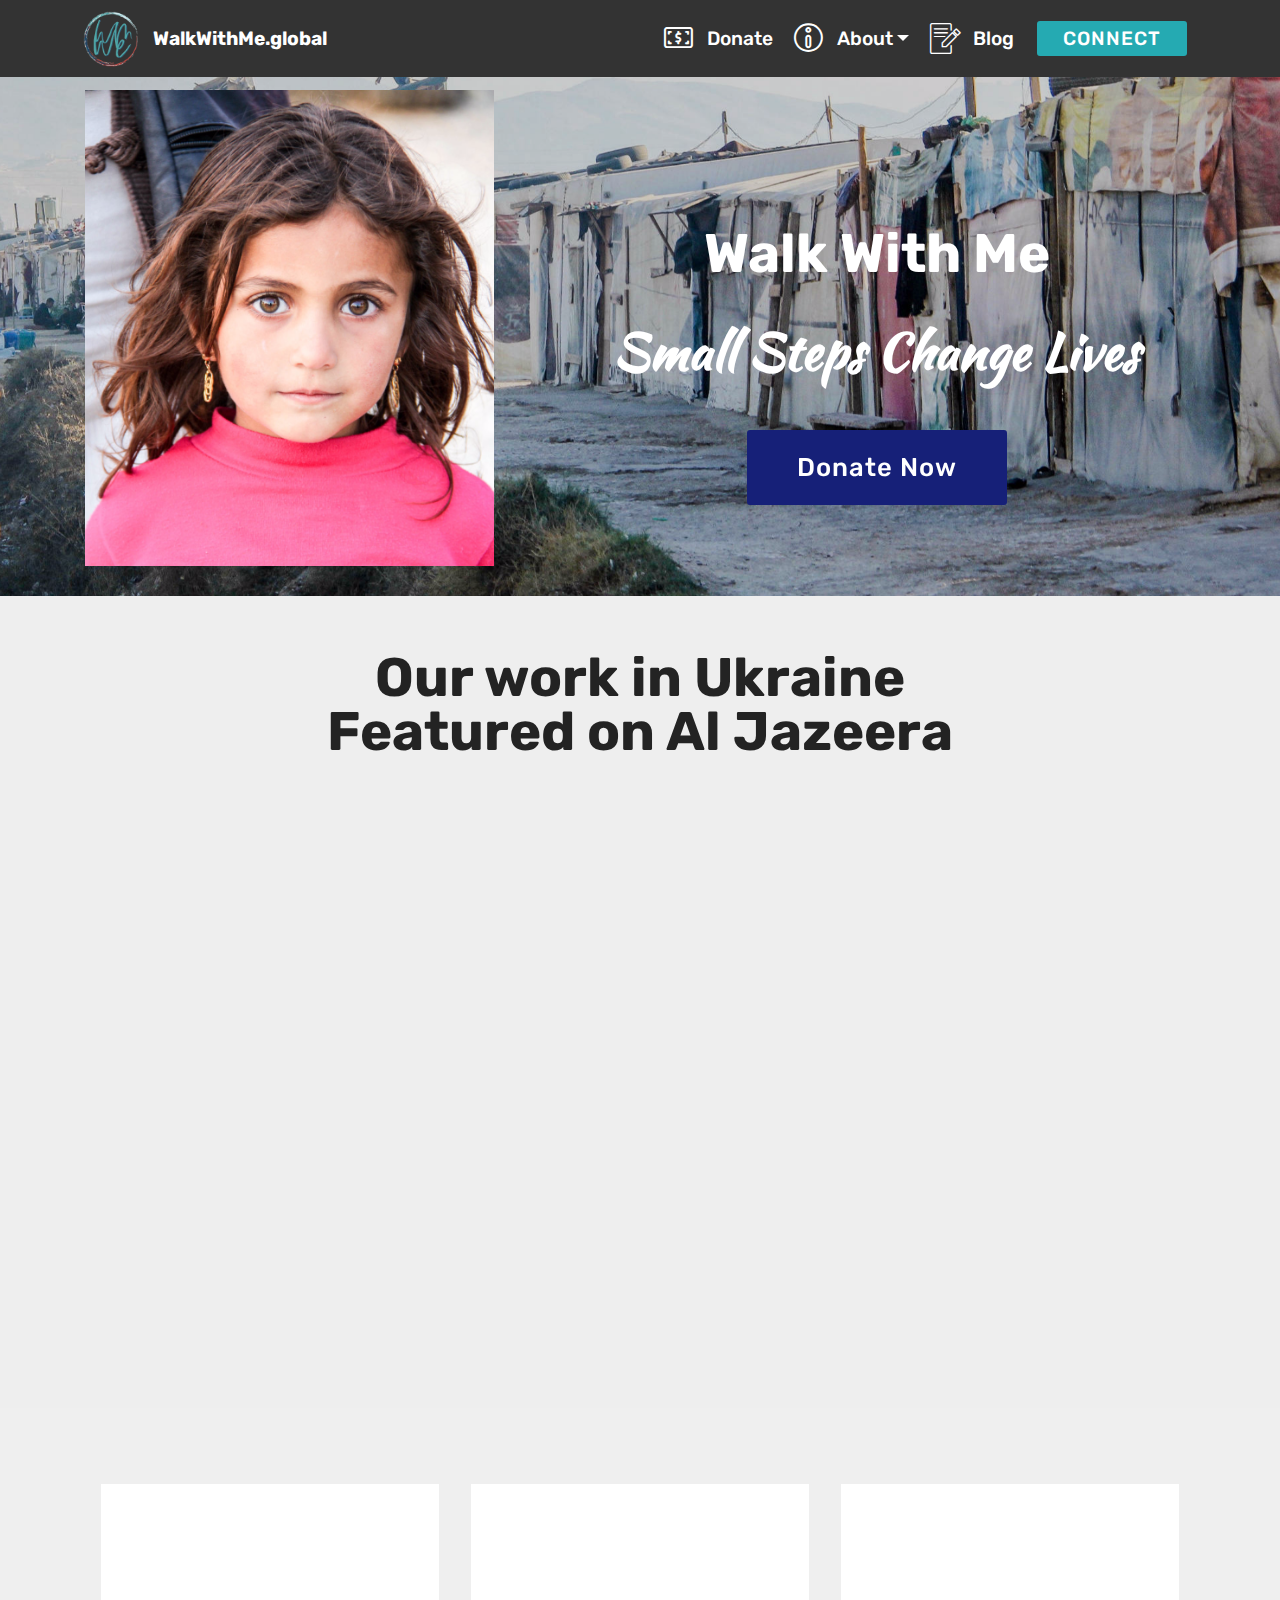
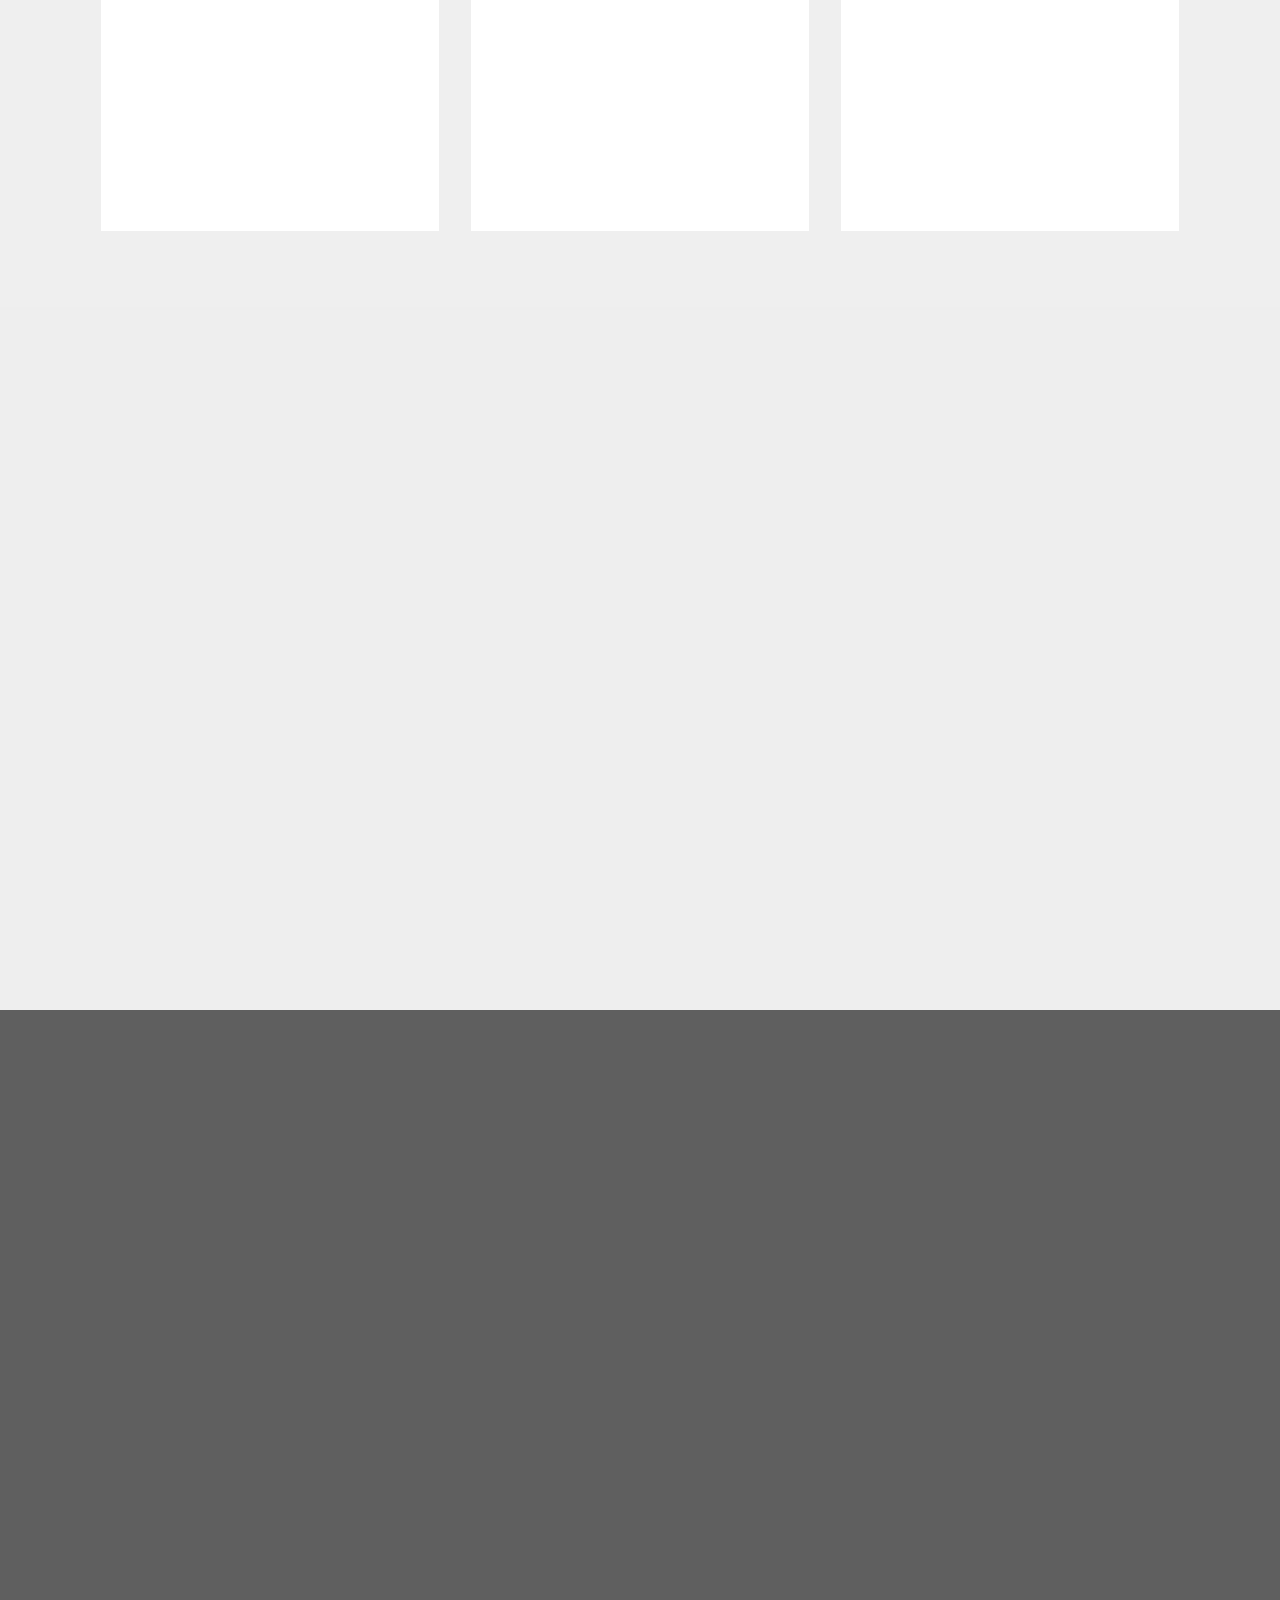
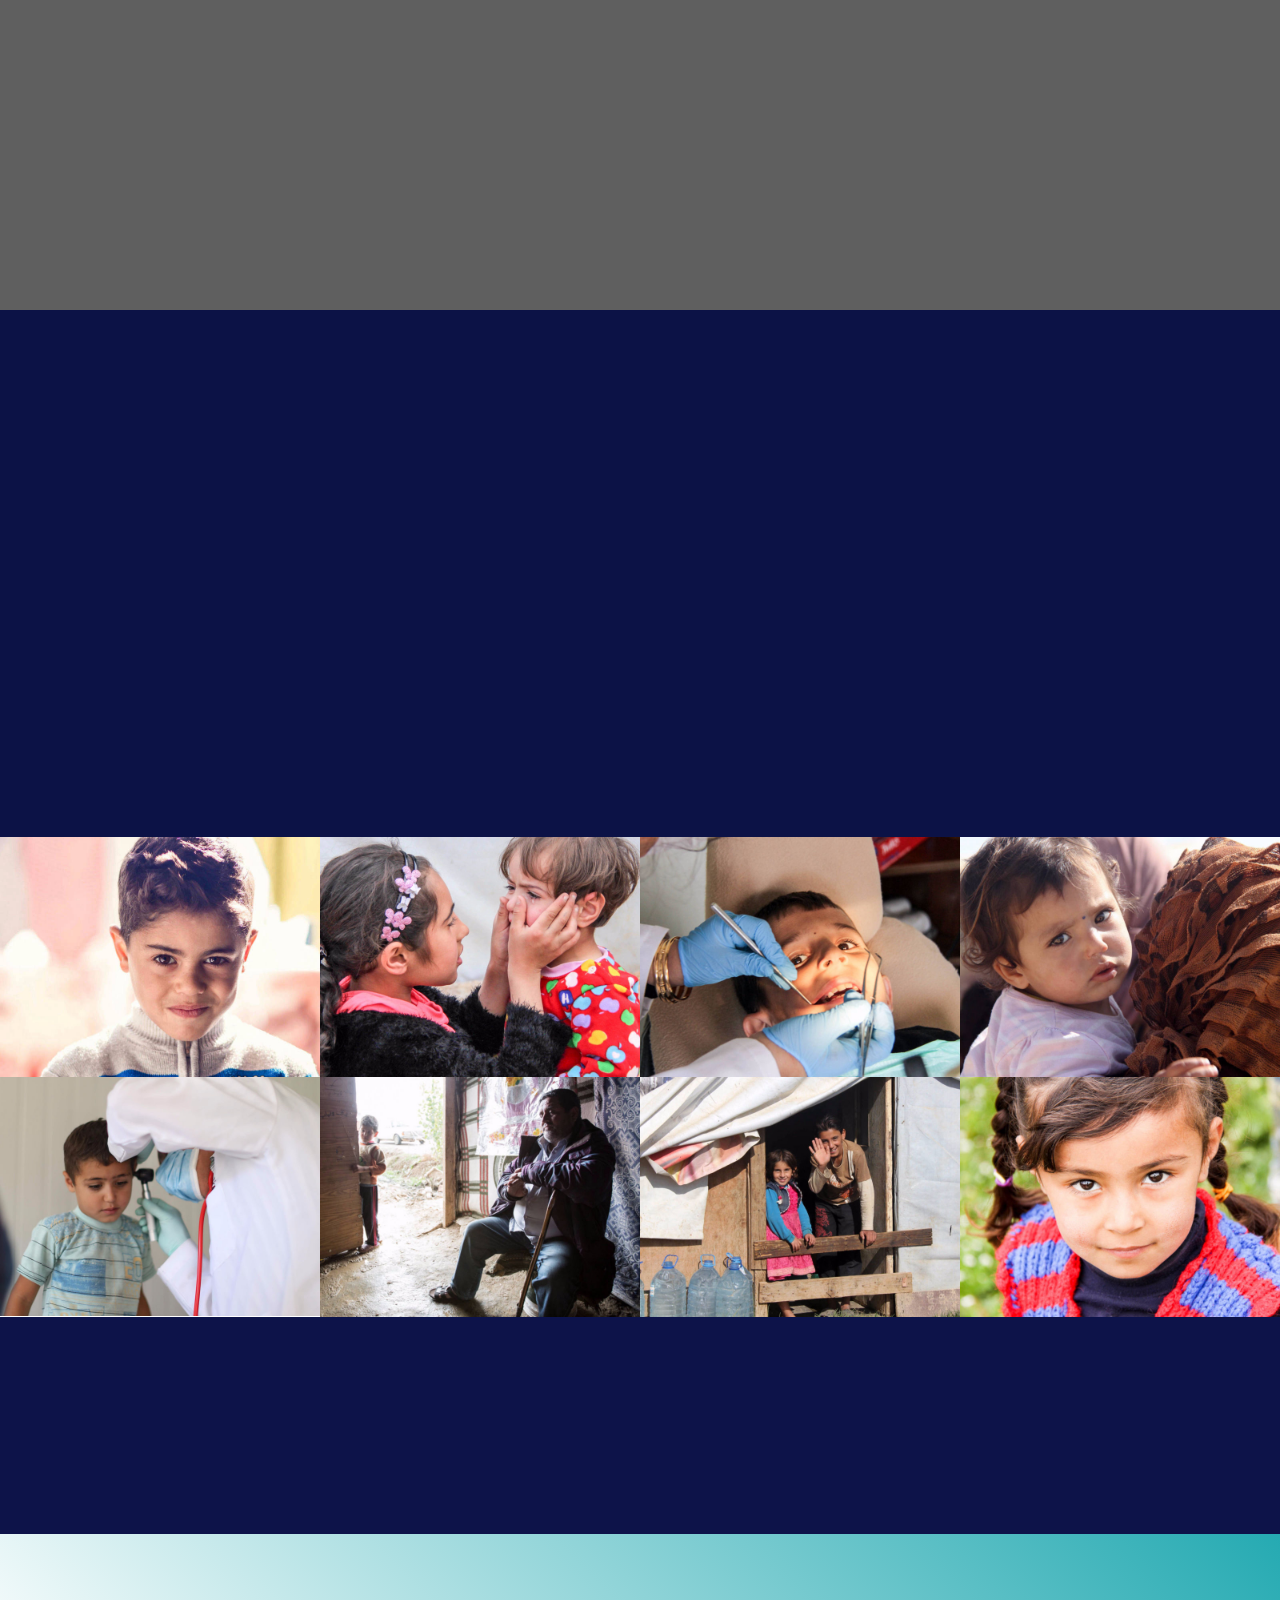
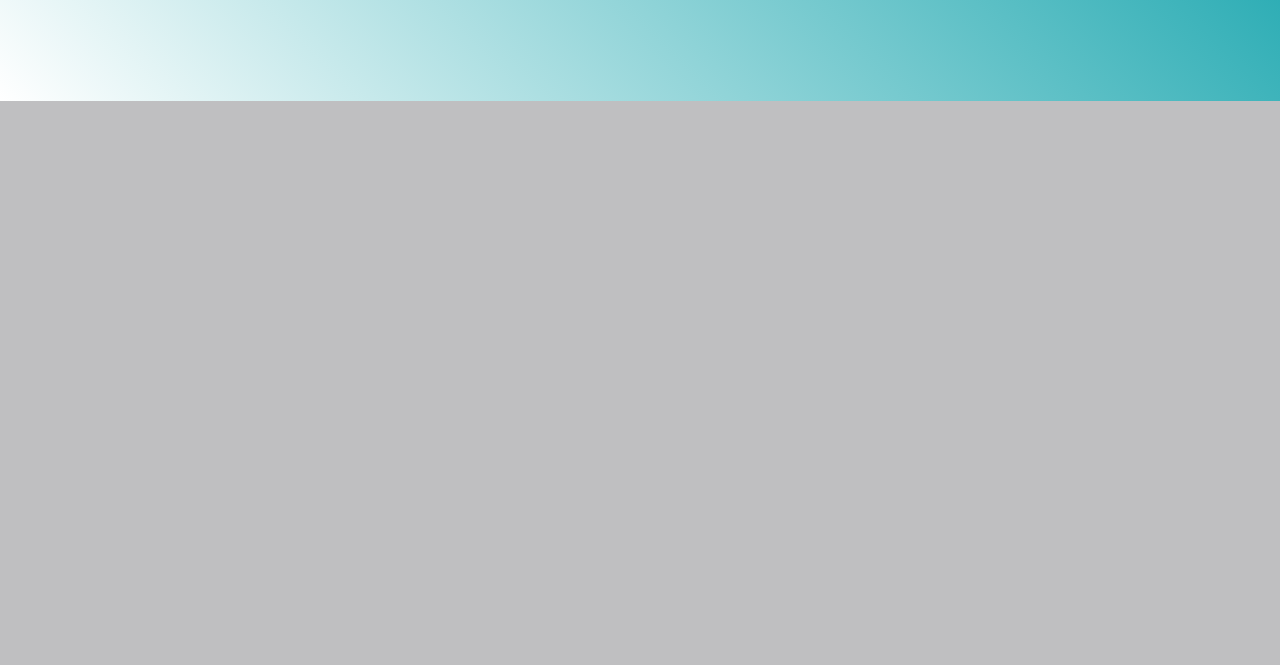
==== index.html @ 8c9cd01a "Last shot then a rollback" ====
<!DOCTYPE html>
<html  >
<head>
  <!-- Site made with Mobirise Website Builder v4.11.6, https://mobirise.com -->
  <meta charset="UTF-8">
  <meta http-equiv="X-UA-Compatible" content="IE=edge">
  <meta name="generator" content="Mobirise v4.11.6, mobirise.com">
  <meta name="viewport" content="width=device-width, initial-scale=1, minimum-scale=1">
  <link rel="shortcut icon" href="assets/images/wwme-greenlogo-328x329.png" type="image/x-icon">
  <meta name="description" content="">
  
  <title>Home</title>
  <link rel="stylesheet" href="assets/web/assets/mobirise-icons-bold/mobirise-icons-bold.css">
  <link rel="stylesheet" href="assets/web/assets/mobirise-icons/mobirise-icons.css">
  <link rel="stylesheet" href="assets/bootstrap/css/bootstrap.min.css">
  <link rel="stylesheet" href="assets/bootstrap/css/bootstrap-grid.min.css">
  <link rel="stylesheet" href="assets/bootstrap/css/bootstrap-reboot.min.css">
  <link rel="stylesheet" href="assets/animatecss/animate.min.css">
  <link rel="stylesheet" href="assets/tether/tether.min.css">
  <link rel="stylesheet" href="assets/socicon/css/styles.css">
  <link rel="stylesheet" href="assets/dropdown/css/style.css">
  <link rel="stylesheet" href="assets/theme/css/style.css">
  <link rel="stylesheet" href="assets/gallery/style.css">
  <link rel="preload" as="style" href="assets/mobirise/css/mbr-additional.css"><link rel="stylesheet" href="assets/mobirise/css/mbr-additional.css" type="text/css">
  
  
  
</head>
<body>
  <section class="menu cid-qOrWtzbuKa" once="menu" id="menu1-e">

    

    <nav class="navbar navbar-expand beta-menu navbar-dropdown align-items-center navbar-fixed-top navbar-toggleable-sm">
        <button class="navbar-toggler navbar-toggler-right" type="button" data-toggle="collapse" data-target="#navbarSupportedContent" aria-controls="navbarSupportedContent" aria-expanded="false" aria-label="Toggle navigation">
            <div class="hamburger">
                <span></span>
                <span></span>
                <span></span>
                <span></span>
            </div>
        </button>
        <div class="menu-logo">
            <div class="navbar-brand">
                <span class="navbar-logo">
                    
                         <a href="https://walkwithme.global"><img src="assets/images/wwme-greenlogo-328x329.png" alt="" title="" style="height: 3.8rem;"></a>
                    
                </span>
                <span class="navbar-caption-wrap"><a class="navbar-caption text-white display-4" href="https://walkwithme.global">WalkWithMe.global</a></span>
            </div>
        </div>
        <div class="collapse navbar-collapse" id="navbarSupportedContent">
            <ul class="navbar-nav nav-dropdown" data-app-modern-menu="true"><li class="nav-item">
                    <a class="nav-link link text-danger display-4" href="https://tyingvines.kindful.com/embeds/b9093b50-841c-4199-b150-0a9913761d56" target="_blank"><span class="mbrib-cash mbr-iconfont mbr-iconfont-btn" style="color: rgb(255, 255, 255);"></span>
                        
                        Donate</a>
                </li>
                <li class="nav-item dropdown"><a class="nav-link link text-danger dropdown-toggle display-4" href="index.html#content5-w" data-toggle="dropdown-submenu" aria-expanded="false"><span class="mbrib-info mbr-iconfont mbr-iconfont-btn"></span>About</a><div class="dropdown-menu"><a class="text-danger dropdown-item display-4" href="index.html#features3-s" aria-expanded="false">Our Work</a><a class="text-danger dropdown-item display-4" href="index.html#header10-1x" aria-expanded="false">Our Story</a><a class="text-danger dropdown-item display-4" href="ethos.html" aria-expanded="false">Our Ethos</a><a class="text-danger dropdown-item display-4" href="index.html#clients-2h">Our Partners</a></div></li><li class="nav-item"><a class="nav-link link text-danger display-4" href="https://blog.walkwithme.global" aria-expanded="false" target="_blank"><span class="mbri-edit mbr-iconfont mbr-iconfont-btn"></span>Blog</a></li></ul>
            <div class="navbar-buttons mbr-section-btn"><a class="btn btn-sm btn-info display-4" href="index.html#social-buttons2-y">CONNECT</a></div>
        </div>
    </nav>
</section>

<section class="engine"><a href="https://mobirise.info/t">free amp templates</a></section><section class="header3 cid-qOsdg8WgkB mbr-parallax-background" id="header3-r">

    

    <div class="mbr-overlay" style="opacity: 0.2; background-color: rgb(0, 0, 0);">
    </div>

    <div class="container">
        <div class="media-container-row">
            <div class="mbr-figure" style="width: 70%;">
                <img src="assets/images/img-8064-1014x1160.jpg" alt="Mobirise" title="">
            </div>

            <div class="media-content">
                <h1 class="mbr-section-title mbr-white pb-3 mbr-fonts-style display-1"><strong>
                    </strong><br><strong><br></strong><strong>Walk With Me</strong></h1>
                
                <div class="mbr-section-text mbr-white pb-3 ">
                    <p class="mbr-text mbr-fonts-style display-2"><strong>
                        Small Steps Change Lives</strong><br></p>
                </div>
                <div class="mbr-section-btn"><a class='kindful-donate-btn btn btn-md btn-primary display-7' id='kindful-donate-btn-b9093b50-841c-4199-b150-0a9913761d56'>Donate Now<br></a>
                <script src='https://tyingvines.kindful.com/embeds/b9093b50-841c-4199-b150-0a9913761d56/init.js?type=button' data-styles-off='true' data-embed-id='b9093b50-841c-4199-b150-0a9913761d56' data-lookup-type='jquery-selector' data-lookup-value='#kindful-donate-btn-b9093b50-841c-4199-b150-0a9913761d56'></script>
                </div>
            </div>
        </div>
    </div>

</section>

<section class="cid-t1FGX87HxX" id="video3-3k">
 
    <h2 class="align-center pb-3 mbr-fonts-style display-1"><strong>
                      </strong><br><strong>Our work in Ukraine</strong><br><strong>Featured on Al Jazeera</strong></h2>
  
      <figure class="mbr-figure align-center container">
          <div class="video-block">
              <div><iframe class="mbr-embedded-video" src="https://www.youtube.com/embed/ZWv1Ex9BvfI?rel=0&amp;amp;mute=1&amp;showinfo=0&amp;autoplay=0&amp;loop=0" width="1280" height="720" frameborder="0" allowfullscreen></iframe></div>
          </div>
      </figure>
  </section>

<section class="features3 cid-qOshCSHqGN" id="features3-s">

    

    
    <div class="container">
        <div class="media-container-row">
            <div class="card p-3 col-12 col-md-6 col-lg-4">
                <div class="card-wrapper">
                    <div class="card-img">
                        <img src="assets/images/img-704.png" title="">
                    </div>
                    <div class="card-box">
                        <h4 class="card-title mbr-fonts-style display-7">HEALTH &amp; <br>WELLNESS</h4>
                        <p class="mbr-text mbr-fonts-style display-4">We foster healthy communities by facilitating a holistic approach to health --addressing the physical, mental, emotional and social health of those we serve.</p>
                    </div>
                    
                </div>
            </div>

            <div class="card p-3 col-12 col-md-6 col-lg-4">
                <div class="card-wrapper">
                    <div class="card-img">
                        <img src="assets/images/smiles-in-classroom.png" title="">
                    </div>
                    <div class="card-box">
                        <h4 class="card-title mbr-fonts-style display-7">EDUCATION &amp; TRAINING</h4>
                        <p class="mbr-text mbr-fonts-style display-4">Educational initiatives provide a path for children and young adults, enhancing knowledge, promoting personal growth and building 21st century skills that lead to a brighter tomorrow.<br></p>
                    </div>
                    
                </div>
            </div>

            <div class="card p-3 col-12 col-md-6 col-lg-4">
                <div class="card-wrapper">
                    <div class="card-img">
                        <img src="assets/images/img-3798.png" title="">
                    </div>
                    <div class="card-box">
                        <h4 class="card-title mbr-fonts-style display-7">RELIEF &amp; <br>DEVELOPMENT</h4>
                        <p class="mbr-text mbr-fonts-style display-4">Organizing relief and development operations help communities alleviate suffering while maintaining human dignity through short-term aid and long-term development.<br>
                        </p>
                    </div>
                    
                </div>
            </div>

            
        </div>
    </div>
</section>

<section class="cid-tgODlCeJc9" id="video3-3k">
               
    <h2 class="align-left mbr-fonts-style pb-3 display-1">Our Story</h2>

      <figure class="mbr-figure align-right container">
          <div class="video-block">
              <div><iframe class="mbr-embedded-video" src="https://www.youtube.com/embed/jo99PR01OTA?rel=0&mute=1&showinfo=0&autoplay=0&loop=0" frameborder="0" allowfullscreen></iframe></div>
          </div>
      </figure>
</section>

<section class="header10 cid-qOCPJscBbN mbr-fullscreen mbr-parallax-background" id="header10-1x">

    

    <div class="mbr-overlay" style="opacity: 0.6; background-color: rgb(0, 0, 0);">
    </div>

    <div class="container">
        <div class="media-container-column mbr-white col-lg-8 col-md-10 ml-auto">
            
            <p class="mbr-text align-right pb-3 mbr-fonts-style display-7">Walk With Me was founded at the height of the refugee crisis to feed, heal, teach, and sustain refugees fleeing war-torn regions. In 2015, we strategically partnered with Tying Vines, Inc. to establish 501(c)(3) status for our projects. Like the name, Walk With Me, the focus is to work alongside trusted regional partners to help facilitate programs that directly benefit those who otherwise would be disregarded in society and forgotten by the rest of the world. This humanitarian branch of<strong>&nbsp;<b><em><a href="https://www.tyingvines.org/tyingvines" target="_blank" class="text-danger"><b>Tying Vines, Inc</b></a>.</em></b></strong> has partnered with multiple organizations to provide medical care, educational programs, vocational training for young adults and counseling for trauma-affected youth.<br><br></p>
            
        </div>
    </div>

    
</section>

<section class="clients cid-rJHT91QMF4" id="clients-2h">
      

    
        <div class="container mb-5">
            <div class="media-container-row">
                <div class="col-12 align-center">
                    <h2 class="mbr-section-title pb-3 mbr-fonts-style display-1"><strong>
                        Strategic Partners</strong></h2>
                    <h3 class="mbr-section-subtitle mbr-light mbr-fonts-style display-7">We have been able to provide care for more than 100,000 people in need and have programs currently operating in multiple countries. We could not do this work without an incredible network of organizations and individuals.&nbsp;</h3>
                </div>
            </div>
        </div>

    <div class="container">
        <div class="carousel slide" data-ride="carousel" role="listbox">
            <div class="carousel-inner" data-visible="6">
                
                
                
                
                
            <div class="carousel-item ">
                    <div class="media-container-row">
                        <div class="col-md-12">
                            <div class="wrap-img ">
                                <img src="assets/images/1-build-tamu-276x276.png" class="img-responsive clients-img" alt="" title="">
                            </div>
                        </div>
                    </div>
                </div><div class="carousel-item ">
                    <div class="media-container-row">
                        <div class="col-md-12">
                            <div class="wrap-img ">
                                <img src="assets/images/2-the-cap2-1-276x242.png" class="img-responsive clients-img" alt="" title="">
                            </div>
                        </div>
                    </div>
                </div><div class="carousel-item ">
                    <div class="media-container-row">
                        <div class="col-md-12">
                            <div class="wrap-img ">
                                <img src="assets/images/medical-bridges-174x177.png" class="img-responsive clients-img" alt="" title="">
                            </div>
                        </div>
                    </div>
                </div><div class="carousel-item ">
                    <div class="media-container-row">
                        <div class="col-md-12">
                            <div class="wrap-img ">
                                <img src="assets/images/ver2-digital-medicine-137x110.png" class="img-responsive clients-img" alt="" title="">
                            </div>
                        </div>
                    </div>
                </div><div class="carousel-item ">
                    <div class="media-container-row">
                        <div class="col-md-12">
                            <div class="wrap-img ">
                                <img src="assets/images/5-cognotionorangelogo-ko-tag2-1500x772.png" class="img-responsive clients-img" alt="" title="">
                            </div>
                        </div>
                    </div>
                </div><div class="carousel-item ">
                    <div class="media-container-row">
                        <div class="col-md-12">
                            <div class="wrap-img ">
                                <img src="assets/images/global-hope-network-international-93x87.png" class="img-responsive clients-img" alt="" title="">
                            </div>
                        </div>
                    </div>
                </div><div class="carousel-item ">
                    <div class="media-container-row">
                        <div class="col-md-12">
                            <div class="wrap-img ">
                                <img src="assets/images/7-compassionate-resource-warehouse-300x200.jpg" class="img-responsive clients-img" alt="" title="">
                            </div>
                        </div>
                    </div>
                </div><div class="carousel-item ">
                    <div class="media-container-row">
                        <div class="col-md-12">
                            <div class="wrap-img ">
                                <img src="assets/images/8-bent-tree2-402x344.png" class="img-responsive clients-img" alt="" title="">
                            </div>
                        </div>
                    </div>
                </div><div class="carousel-item ">
                    <div class="media-container-row">
                        <div class="col-md-12">
                            <div class="wrap-img ">
                                <img src="assets/images/9-iyro2-294x262.png" class="img-responsive clients-img" alt="" title="">
                            </div>
                        </div>
                    </div>
                </div><div class="carousel-item ">
                    <div class="media-container-row">
                        <div class="col-md-12">
                            <div class="wrap-img ">
                                <img src="assets/images/10-christian-community-church2-404x352.png" class="img-responsive clients-img" alt="" title="">
                            </div>
                        </div>
                    </div>
                </div><div class="carousel-item ">
                    <div class="media-container-row">
                        <div class="col-md-12">
                            <div class="wrap-img ">
                                <img src="assets/images/icross-canada-143x132.png" class="img-responsive clients-img" alt="" title="">
                            </div>
                        </div>
                    </div>
                </div><div class="carousel-item ">
                    <div class="media-container-row">
                        <div class="col-md-12">
                            <div class="wrap-img ">
                                <img src="assets/images/impact-middle-east-140x140.png" class="img-responsive clients-img" alt="" title="">
                            </div>
                        </div>
                    </div>
                </div><div class="carousel-item ">
                    <div class="media-container-row">
                        <div class="col-md-12">
                            <div class="wrap-img ">
                                <img src="assets/images/13-together-for-the-family-404x435.png" class="img-responsive clients-img" alt="" title="">
                            </div>
                        </div>
                    </div>
                </div><div class="carousel-item ">
                    <div class="media-container-row">
                        <div class="col-md-12">
                            <div class="wrap-img ">
                                <img src="assets/images/31roots.jpeg" class="img-responsive clients-img" alt="" title="">
                            </div>
                        </div>
                    </div>
                </div><div class="carousel-item ">
                    <div class="media-container-row">
                        <div class="col-md-12">
                            <div class="wrap-img ">
                                <img src="assets/images/gatewayofhope.jpeg" class="img-responsive clients-img" alt="" title="">
                            </div>
                        </div>
                    </div>
                </div><div class="carousel-item ">
                    <div class="media-container-row">
                        <div class="col-md-12">
                            <div class="wrap-img ">
                                <img src="assets/images/koinonia.jpeg" class="img-responsive clients-img" alt="" title="">
                            </div>
                        </div>
                    </div>
                </div><div class="carousel-item ">
                    <div class="media-container-row">
                        <div class="col-md-12">
                            <div class="wrap-img ">
                                <img src="assets/images/raeduun.jpeg" class="img-responsive clients-img" alt="" title="">
                            </div>
                        </div>
                    </div>
                </div><div class="carousel-item ">
                    <div class="media-container-row">
                        <div class="col-md-12">
                            <div class="wrap-img ">
                                <img src="assets/images/mercy-house.jpeg" class="img-responsive clients-img" alt="" title="">
                            </div>
                        </div>
                    </div>
                </div><div class="carousel-item ">
                    <div class="media-container-row">
                        <div class="col-md-12">
                            <div class="wrap-img ">
                                <img src="assets/images/secureglobal.jpeg" class="img-responsive clients-img" alt="" title="">
                            </div>
                        </div>
                    </div>
                </div></div>
            <div class="carousel-controls">
                <a data-app-prevent-settings="" class="carousel-control carousel-control-prev" role="button" data-slide="prev">
                    <span aria-hidden="true" class="mbri-left mbr-iconfont"></span>
                    <span class="sr-only">Previous</span>
                </a>
                <a data-app-prevent-settings="" class="carousel-control carousel-control-next" role="button" data-slide="next">
                    <span aria-hidden="true" class="mbri-right mbr-iconfont"></span>
                    <span class="sr-only">Next</span>
                </a>
            </div>
        </div>
    </div>
</section>

<section class="mbr-gallery mbr-slider-carousel cid-rKF1isnmLb" id="gallery3-34">

    

    <div>
        <div><!-- Filter --><!-- Gallery --><div class="mbr-gallery-row"><div class="mbr-gallery-layout-default"><div><div><div class="mbr-gallery-item mbr-gallery-item--p0" data-video-url="false" data-tags="Animated"><div href="#lb-gallery3-34" data-slide-to="0" data-toggle="modal"><img src="assets/images/favorite-2-800x601-800x601.jpg" alt="" title=""><span class="icon-focus"></span></div></div><div class="mbr-gallery-item mbr-gallery-item--p0" data-video-url="false" data-tags="Animated"><div href="#lb-gallery3-34" data-slide-to="1" data-toggle="modal"><img src="assets/images/favorite-4-1600x1200-800x600.jpg" alt="" title=""><span class="icon-focus"></span></div></div><div class="mbr-gallery-item mbr-gallery-item--p0" data-video-url="false" data-tags="Animated"><div href="#lb-gallery3-34" data-slide-to="2" data-toggle="modal"><img src="assets/images/img-998-1421x1066-800x600.jpg" alt="" title=""><span class="icon-focus"></span></div></div><div class="mbr-gallery-item mbr-gallery-item--p0" data-video-url="false" data-tags="Animated"><div href="#lb-gallery3-34" data-slide-to="3" data-toggle="modal"><img src="assets/images/img-2582-1-1421x1066-800x600.jpg" alt="" title=""><span class="icon-focus"></span></div></div><div class="mbr-gallery-item mbr-gallery-item--p0" data-video-url="false" data-tags="Animated"><div href="#lb-gallery3-34" data-slide-to="4" data-toggle="modal"><img src="assets/images/signature-story-5.2-1137x853-800x600.jpg" alt="" title=""><span class="icon-focus"></span></div></div><div class="mbr-gallery-item mbr-gallery-item--p0" data-video-url="false" data-tags="Animated"><div href="#lb-gallery3-34" data-slide-to="5" data-toggle="modal"><img src="assets/images/23-1-1421x1066-800x600.jpg" alt="" title=""><span class="icon-focus"></span></div></div><div class="mbr-gallery-item mbr-gallery-item--p0" data-video-url="false" data-tags="Animated"><div href="#lb-gallery3-34" data-slide-to="6" data-toggle="modal"><img src="assets/images/favorite-14-1421x1066-800x600.jpg" alt="" title=""><span class="icon-focus"></span></div></div><div class="mbr-gallery-item mbr-gallery-item--p0" data-video-url="false" data-tags="Animated"><div href="#lb-gallery3-34" data-slide-to="7" data-toggle="modal"><img src="assets/images/102019lebanon345-6-800x596.jpeg" alt="" title=""><span class="icon-focus"></span></div></div></div></div><div class="clearfix"></div></div></div><!-- Lightbox --><div data-app-prevent-settings="" class="mbr-slider modal fade carousel slide" tabindex="-1" data-keyboard="true" data-interval="false" id="lb-gallery3-34"><div class="modal-dialog"><div class="modal-content"><div class="modal-body"><div class="carousel-inner"><div class="carousel-item"><img src="assets/images/favorite-2-800x601.jpg" alt="" title=""></div><div class="carousel-item"><img src="assets/images/favorite-4-1600x1200.jpg" alt="" title=""></div><div class="carousel-item"><img src="assets/images/img-998-1421x1066.jpg" alt="" title=""></div><div class="carousel-item"><img src="assets/images/img-2582-1-1421x1066.jpg" alt="" title=""></div><div class="carousel-item"><img src="assets/images/signature-story-5.2-1137x853.jpg" alt="" title=""></div><div class="carousel-item"><img src="assets/images/23-1-1421x1066.jpg" alt="" title=""></div><div class="carousel-item active"><img src="assets/images/favorite-14-1421x1066.jpg" alt="" title=""></div><div class="carousel-item"><img src="assets/images/102019lebanon345-6.jpeg" alt="" title=""></div></div><a class="carousel-control carousel-control-prev" role="button" data-slide="prev" href="#lb-gallery3-34"><span class="mbri-left mbr-iconfont" aria-hidden="true"></span><span class="sr-only">Previous</span></a><a class="carousel-control carousel-control-next" role="button" data-slide="next" href="#lb-gallery3-34"><span class="mbri-right mbr-iconfont" aria-hidden="true"></span><span class="sr-only">Next</span></a><a class="close" href="#" role="button" data-dismiss="modal"><span class="sr-only">Close</span></a></div></div></div></div></div>
    </div>

</section>

<section class="cid-qOsnzjAmpS" id="social-buttons2-y">

    

    

    <div class="container">
        <div class="media-container-row">
            <div class="col-md-8 align-center">
                <h2 class="pb-3 mbr-fonts-style display-1"><strong>&nbsp; &nbsp; FOLLOW US!</strong></h2>
                <div class="social-list pl-0 mb-0">
                    <a href="#top" target="_blank">
                        <span class="px-2 mbr-iconfont mbr-iconfont-social socicon-twitter socicon" style="color: rgb(13, 19, 73); font-size: 1px; fill: rgb(13, 19, 73);"></span>
                    </a>
                    <a href="https://facebook.com/walkwithmeprojects" target="_blank">
                        <span class="px-2 mbr-iconfont mbr-iconfont-social socicon-facebook socicon" style="color: rgb(255, 255, 255); font-size: 42px; fill: rgb(255, 255, 255);"></span>
                    </a>
                    <a href="https://www.instagram.com/walkwithmeprojects" target="_blank">
                        <span class="px-2 mbr-iconfont mbr-iconfont-social socicon-instagram socicon" style="color: rgb(255, 255, 255); font-size: 42px; fill: rgb(255, 255, 255);"></span>
                    </a>
                </div>
            </div>
        </div>
    </div>
</section>

<section class="mbr-section info2 cid-snFpH6n4va" id="info2-3i">

    

    

    <div class="container">
        <div class="row main justify-content-center">
            <div class="media-container-column col-12 col-lg-3 col-md-4">
                <div class="mbr-section-btn align-left py-4"><a class="btn btn-primary display-4" href="https://flipbookpdf.net/web/site/9b62faafa9774473d2dfab0e4dad7efc9ac0d71bFBP21227578.pdf.html" target="_blank">
                    <span class="mbri-preview mbr-iconfont"></span>
                    SEE MORE
                    </a></div>
            </div>
            <div class="media-container-column title col-12 col-lg-7 col-md-6">
                <h2 class="align-right mbr-bold mbr-white pb-3 mbr-fonts-style display-1">
                    2021 Annual Report</h2>
                <h3 class="mbr-section-subtitle align-right mbr-light mbr-white mbr-fonts-style display-5">
                    Celebrating Accomplishments</h3>
            </div>
        </div>
    </div>
</section>

<section class="header12 cid-qOspnX5r0c mbr-parallax-background" id="header12-14">

    

    <div class="mbr-overlay" style="opacity: 0.2; background-color: rgb(5, 6, 16);">
    </div>

    <div class="container  ">
            <div class="media-container">
                <div class="col-md-12 align-center">
                    <h1 class="mbr-section-title pb-3 mbr-white mbr-bold mbr-fonts-style display-1">
                        Connect With Us</h1>
                    
                    

                    <div class="icons-media-container mbr-white">
                        <div class="card col-12 col-md-6">
                            <div class="icon-block">
                            <a href="contact.html">
                                <span class="mbr-iconfont mbrib-letter"></span>
                            </a>
                            </div>
                            <h5 class="mbr-fonts-style display-7">Contact Us</h5>
                        </div>

                        <div class="card col-12 col-md-6">
                            <div class="icon-block">
                                <a href="newsletter.html">
                                    <span class="mbr-iconfont mbrib-file"></span>
                                </a>
                            </div>
                            <h5 class="mbr-fonts-style display-7">Subscribe to our Email List</h5>
                        </div>

                        

                        
                    </div>
                </div>
            </div>
    </div>

    
</section>


  <script src="assets/web/assets/jquery/jquery.min.js"></script>
  <script src="assets/popper/popper.min.js"></script>
  <script src="assets/bootstrap/js/bootstrap.min.js"></script>
  <script src="assets/smoothscroll/smooth-scroll.js"></script>
  <script src="assets/parallax/jarallax.min.js"></script>
  <script src="assets/viewportchecker/jquery.viewportchecker.js"></script>
  <script src="assets/bootstrapcarouselswipe/bootstrap-carousel-swipe.js"></script>
  <script src="assets/tether/tether.min.js"></script>
  <script src="assets/masonry/masonry.pkgd.min.js"></script>
  <script src="assets/imagesloaded/imagesloaded.pkgd.min.js"></script>
  <script src="assets/vimeoplayer/jquery.mb.vimeo_player.js"></script>
  <script src="assets/touchswipe/jquery.touch-swipe.min.js"></script>
  <script src="assets/sociallikes/social-likes.js"></script>
  <script src="assets/dropdown/js/nav-dropdown.js"></script>
  <script src="assets/dropdown/js/navbar-dropdown.js"></script>
  <script src="assets/mbr-clients-slider/mbr-clients-slider.js"></script>
  <script src="assets/theme/js/script.js"></script>
  <script src="assets/slidervideo/script.js"></script>
  <script src="assets/gallery/player.min.js"></script>
  <script src="assets/gallery/script.js"></script>
  
  
 <div id="scrollToTop" class="scrollToTop mbr-arrow-up"><a style="text-align: center;"><i class="mbr-arrow-up-icon mbr-arrow-up-icon-cm cm-icon cm-icon-smallarrow-up"></i></a></div>
    <input name="animation" type="hidden">
  </body>
</html>
---- assets/web/assets/mobirise-icons-bold/mobirise-icons-bold.css ----
@font-face {
  font-family: 'mobirise-icons-bold';
  font-display: swap;
  src:  url('mobirise-icons-bold.eot?m1l4yr');
  src:  url('mobirise-icons-bold.eot?m1l4yr#iefix') format('embedded-opentype'),
    url('mobirise-icons-bold.ttf?m1l4yr') format('truetype'),
    url('mobirise-icons-bold.woff?m1l4yr') format('woff'),
    url('mobirise-icons-bold.svg?m1l4yr#mobirise-icons-bold') format('svg');
  font-weight: normal;
  font-style: normal;
}

[class^="mbrib-"], [class*="mbrib-"] {
  /* use !important to prevent issues with browser extensions that change fonts */
  font-family: 'mobirise-icons-bold' !important;
  speak: none;
  font-style: normal;
  font-weight: normal;
  font-variant: normal;
  text-transform: none;
  line-height: 1;

  /* Better Font Rendering =========== */
  -webkit-font-smoothing: antialiased;
  -moz-osx-font-smoothing: grayscale;
}

.mbrib-add-submenu:before {
  content: "\e900";
}
.mbrib-alert:before {
  content: "\e901";
}
.mbrib-align-center:before {
  content: "\e902";
}
.mbrib-align-justify:before {
  content: "\e903";
}
.mbrib-align-left:before {
  content: "\e904";
}
.mbrib-align-right:before {
  content: "\e905";
}
.mbrib-android:before {
  content: "\e906";
}
.mbrib-apple:before {
  content: "\e907";
}
.mbrib-arrow-down:before {
  content: "\e908";
}
.mbrib-arrow-next:before {
  content: "\e909";
}
.mbrib-arrow-prev:before {
  content: "\e90a";
}
.mbrib-arrow-up:before {
  content: "\e90b";
}
.mbrib-bold:before {
  content: "\e90c";
}
.mbrib-bookmark:before {
  content: "\e90d";
}
.mbrib-bootstrap:before {
  content: "\e90e";
}
.mbrib-briefcase:before {
  content: "\e90f";
}
.mbrib-browse:before {
  content: "\e910";
}
.mbrib-bulleted-list:before {
  content: "\e911";
}
.mbrib-calendar:before {
  content: "\e912";
}
.mbrib-camera:before {
  content: "\e913";
}
.mbrib-cart-add:before {
  content: "\e914";
}
.mbrib-cart-full:before {
  content: "\e915";
}
.mbrib-cash:before {
  content: "\e916";
}
.mbrib-change-style:before {
  content: "\e917";
}
.mbrib-chat:before {
  content: "\e918";
}
.mbrib-clock:before {
  content: "\e919";
}
.mbrib-close:before {
  content: "\e91a";
}
.mbrib-cloud:before {
  content: "\e91b";
}
.mbrib-code:before {
  content: "\e91c";
}
.mbrib-contact-form:before {
  content: "\e91d";
}
.mbrib-credit-card:before {
  content: "\e91e";
}
.mbrib-cursor-click:before {
  content: "\e91f";
}
.mbrib-cust-feedback:before {
  content: "\e920";
}
.mbrib-database:before {
  content: "\e921";
}
.mbrib-delivery:before {
  content: "\e922";
}
.mbrib-desktop:before {
  content: "\e923";
}
.mbrib-devices:before {
  content: "\e924";
}
.mbrib-down:before {
  content: "\e925";
}
.mbrib-download:before {
  content: "\e926";
}
.mbrib-drag-n-drop:before {
  content: "\e927";
}
.mbrib-drag-n-drop2:before {
  content: "\e928";
}
.mbrib-edit:before {
  content: "\e929";
}
.mbrib-edit2:before {
  content: "\e92a";
}
.mbrib-error:before {
  content: "\e92b";
}
.mbrib-extension:before {
  content: "\e92c";
}
.mbrib-features:before {
  content: "\e92d";
}
.mbrib-file:before {
  content: "\e92e";
}
.mbrib-flag:before {
  content: "\e92f";
}
.mbrib-folder:before {
  content: "\e930";
}
.mbrib-gift:before {
  content: "\e931";
}
.mbrib-github:before {
  content: "\e932";
}
.mbrib-globe-2:before {
  content: "\e933";
}
.mbrib-globe:before {
  content: "\e934";
}
.mbrib-growing-chart:before {
  content: "\e935";
}
.mbrib-hearth:before {
  content: "\e936";
}
.mbrib-help:before {
  content: "\e937";
}
.mbrib-home:before {
  content: "\e938";
}
.mbrib-hot-cup:before {
  content: "\e939";
}
.mbrib-idea:before {
  content: "\e93a";
}
.mbrib-image-gallery:before {
  content: "\e93b";
}
.mbrib-image-slider:before {
  content: "\e93c";
}
.mbrib-info:before {
  content: "\e93d";
}
.mbrib-italic:before {
  content: "\e93e";
}
.mbrib-key:before {
  content: "\e93f";
}
.mbrib-laptop:before {
  content: "\e940";
}
.mbrib-layers:before {
  content: "\e941";
}
.mbrib-left-right:before {
  content: "\e942";
}
.mbrib-left:before {
  content: "\e943";
}
.mbrib-letter:before {
  content: "\e944";
}
.mbrib-like:before {
  content: "\e945";
}
.mbrib-link:before {
  content: "\e946";
}
.mbrib-lock:before {
  content: "\e947";
}
.mbrib-login:before {
  content: "\e948";
}
.mbrib-logout:before {
  content: "\e949";
}
.mbrib-magic-stick:before {
  content: "\e94a";
}
.mbrib-map-pin:before {
  content: "\e94b";
}
.mbrib-menu:before {
  content: "\e94c";
}
.mbrib-mobile:before {
  content: "\e94d";
}
.mbrib-mobile2:before {
  content: "\e94e";
}
.mbrib-mobirise:before {
  content: "\e94f";
}
.mbrib-more-horizontal:before {
  content: "\e950";
}
.mbrib-more-vertical:before {
  content: "\e951";
}
.mbrib-music:before {
  content: "\e952";
}
.mbrib-new-file:before {
  content: "\e953";
}
.mbrib-numbered-list:before {
  content: "\e954";
}
.mbrib-opened-folder:before {
  content: "\e955";
}
.mbrib-pages:before {
  content: "\e956";
}
.mbrib-paper-plane:before {
  content: "\e957";
}
.mbrib-paperclip:before {
  content: "\e958";
}
.mbrib-photo:before {
  content: "\e959";
}
.mbrib-photos:before {
  content: "\e95a";
}
.mbrib-pin:before {
  content: "\e95b";
}
.mbrib-play:before {
  content: "\e95c";
}
.mbrib-plus:before {
  content: "\e95d";
}
.mbrib-preview:before {
  content: "\e95e";
}
.mbrib-print:before {
  content: "\e95f";
}
.mbrib-protect:before {
  content: "\e960";
}
.mbrib-question:before {
  content: "\e961";
}
.mbrib-quote-left:before {
  content: "\e962";
}
.mbrib-quote-right:before {
  content: "\e963";
}
.mbrib-redo:before {
  content: "\e964";
}
.mbrib-refresh:before {
  content: "\e965";
}
.mbrib-responsive:before {
  content: "\e966";
}
.mbrib-right:before {
  content: "\e967";
}
.mbrib-rocket:before {
  content: "\e968";
}
.mbrib-sad-face:before {
  content: "\e969";
}
.mbrib-sale:before {
  content: "\e96a";
}
.mbrib-save:before {
  content: "\e96b";
}
.mbrib-search:before {
  content: "\e96c";
}
.mbrib-setting:before {
  content: "\e96d";
}
.mbrib-setting2:before {
  content: "\e96e";
}
.mbrib-setting3:before {
  content: "\e96f";
}
.mbrib-share:before {
  content: "\e970";
}
.mbrib-shopping-bag:before {
  content: "\e971";
}
.mbrib-shopping-basket:before {
  content: "\e972";
}
.mbrib-shopping-cart:before {
  content: "\e973";
}
.mbrib-sites:before {
  content: "\e974";
}
.mbrib-smile-face:before {
  content: "\e975";
}
.mbrib-speed:before {
  content: "\e976";
}
.mbrib-star:before {
  content: "\e977";
}
.mbrib-success:before {
  content: "\e978";
}
.mbrib-sun:before {
  content: "\e979";
}
.mbrib-sun2:before {
  content: "\e97a";
}
.mbrib-tablet-vertical:before {
  content: "\e97b";
}
.mbrib-tablet:before {
  content: "\e97c";
}
.mbrib-target:before {
  content: "\e97d";
}
.mbrib-timer:before {
  content: "\e97e";
}
.mbrib-to-ftp:before {
  content: "\e97f";
}
.mbrib-to-local-drive:before {
  content: "\e980";
}
.mbrib-touch-swipe:before {
  content: "\e981";
}
.mbrib-touch:before {
  content: "\e982";
}
.mbrib-trash:before {
  content: "\e983";
}
.mbrib-underline:before {
  content: "\e984";
}
.mbrib-undo:before {
  content: "\e985";
}
.mbrib-unlink:before {
  content: "\e986";
}
.mbrib-unlock:before {
  content: "\e987";
}
.mbrib-up-down:before {
  content: "\e988";
}
.mbrib-up:before {
  content: "\e989";
}
.mbrib-update:before {
  content: "\e98a";
}
.mbrib-upload:before {
  content: "\e98b";
}
.mbrib-user:before {
  content: "\e98c";
}
.mbrib-user2:before {
  content: "\e98d";
}
.mbrib-users:before {
  content: "\e98e";
}
.mbrib-video-play:before {
  content: "\e98f";
}
.mbrib-video:before {
  content: "\e990";
}
.mbrib-watch:before {
  content: "\e991";
}
.mbrib-website-theme:before {
  content: "\e992";
}
.mbrib-wifi:before {
  content: "\e993";
}
.mbrib-windows:before {
  content: "\e994";
}
.mbrib-zoom-out:before {
  content: "\e995";
}
---- assets/web/assets/mobirise-icons/mobirise-icons.css ----
@font-face {
  font-family: 'MobiriseIcons';
  src:  url('mobirise-icons.eot?spat4u');
  src:  url('mobirise-icons.eot?spat4u#iefix') format('embedded-opentype'),
    url('mobirise-icons.ttf?spat4u') format('truetype'),
    url('mobirise-icons.woff?spat4u') format('woff'),
    url('mobirise-icons.svg?spat4u#MobiriseIcons') format('svg');
  font-weight: normal;
  font-style: normal;
  font-display: swap;
}

[class^="mbri-"], [class*=" mbri-"] {
  /* use !important to prevent issues with browser extensions that change fonts */
  font-family: MobiriseIcons !important;
  speak: none;
  font-style: normal;
  font-weight: normal;
  font-variant: normal;
  text-transform: none;
  line-height: 1;

  /* Better Font Rendering =========== */
  -webkit-font-smoothing: antialiased;
  -moz-osx-font-smoothing: grayscale;
}

.mbri-add-submenu:before {
  content: "\e900";
}
.mbri-alert:before {
  content: "\e901";
}
.mbri-align-center:before {
  content: "\e902";
}
.mbri-align-justify:before {
  content: "\e903";
}
.mbri-align-left:before {
  content: "\e904";
}
.mbri-align-right:before {
  content: "\e905";
}
.mbri-android:before {
  content: "\e906";
}
.mbri-apple:before {
  content: "\e907";
}
.mbri-arrow-down:before {
  content: "\e908";
}
.mbri-arrow-next:before {
  content: "\e909";
}
.mbri-arrow-prev:before {
  content: "\e90a";
}
.mbri-arrow-up:before {
  content: "\e90b";
}
.mbri-bold:before {
  content: "\e90c";
}
.mbri-bookmark:before {
  content: "\e90d";
}
.mbri-bootstrap:before {
  content: "\e90e";
}
.mbri-briefcase:before {
  content: "\e90f";
}
.mbri-browse:before {
  content: "\e910";
}
.mbri-bulleted-list:before {
  content: "\e911";
}
.mbri-calendar:before {
  content: "\e912";
}
.mbri-camera:before {
  content: "\e913";
}
.mbri-cart-add:before {
  content: "\e914";
}
.mbri-cart-full:before {
  content: "\e915";
}
.mbri-cash:before {
  content: "\e916";
}
.mbri-change-style:before {
  content: "\e917";
}
.mbri-chat:before {
  content: "\e918";
}
.mbri-clock:before {
  content: "\e919";
}
.mbri-close:before {
  content: "\e91a";
}
.mbri-cloud:before {
  content: "\e91b";
}
.mbri-code:before {
  content: "\e91c";
}
.mbri-contact-form:before {
  content: "\e91d";
}
.mbri-credit-card:before {
  content: "\e91e";
}
.mbri-cursor-click:before {
  content: "\e91f";
}
.mbri-cust-feedback:before {
  content: "\e920";
}
.mbri-database:before {
  content: "\e921";
}
.mbri-delivery:before {
  content: "\e922";
}
.mbri-desktop:before {
  content: "\e923";
}
.mbri-devices:before {
  content: "\e924";
}
.mbri-down:before {
  content: "\e925";
}
.mbri-download:before {
  content: "\e989";
}
.mbri-drag-n-drop:before {
  content: "\e927";
}
.mbri-drag-n-drop2:before {
  content: "\e928";
}
.mbri-edit:before {
  content: "\e929";
}
.mbri-edit2:before {
  content: "\e92a";
}
.mbri-error:before {
  content: "\e92b";
}
.mbri-extension:before {
  content: "\e92c";
}
.mbri-features:before {
  content: "\e92d";
}
.mbri-file:before {
  content: "\e92e";
}
.mbri-flag:before {
  content: "\e92f";
}
.mbri-folder:before {
  content: "\e930";
}
.mbri-gift:before {
  content: "\e931";
}
.mbri-github:before {
  content: "\e932";
}
.mbri-globe:before {
  content: "\e933";
}
.mbri-globe-2:before {
  content: "\e934";
}
.mbri-growing-chart:before {
  content: "\e935";
}
.mbri-hearth:before {
  content: "\e936";
}
.mbri-help:before {
  content: "\e937";
}
.mbri-home:before {
  content: "\e938";
}
.mbri-hot-cup:before {
  content: "\e939";
}
.mbri-idea:before {
  content: "\e93a";
}
.mbri-image-gallery:before {
  content: "\e93b";
}
.mbri-image-slider:before {
  content: "\e93c";
}
.mbri-info:before {
  content: "\e93d";
}
.mbri-italic:before {
  content: "\e93e";
}
.mbri-key:before {
  content: "\e93f";
}
.mbri-laptop:before {
  content: "\e940";
}
.mbri-layers:before {
  content: "\e941";
}
.mbri-left-right:before {
  content: "\e942";
}
.mbri-left:before {
  content: "\e943";
}
.mbri-letter:before {
  content: "\e944";
}
.mbri-like:before {
  content: "\e945";
}
.mbri-link:before {
  content: "\e946";
}
.mbri-lock:before {
  content: "\e947";
}
.mbri-login:before {
  content: "\e948";
}
.mbri-logout:before {
  content: "\e949";
}
.mbri-magic-stick:before {
  content: "\e94a";
}
.mbri-map-pin:before {
  content: "\e94b";
}
.mbri-menu:before {
  content: "\e94c";
}
.mbri-mobile:before {
  content: "\e94d";
}
.mbri-mobile2:before {
  content: "\e94e";
}
.mbri-mobirise:before {
  content: "\e94f";
}
.mbri-more-horizontal:before {
  content: "\e950";
}
.mbri-more-vertical:before {
  content: "\e951";
}
.mbri-music:before {
  content: "\e952";
}
.mbri-new-file:before {
  content: "\e953";
}
.mbri-numbered-list:before {
  content: "\e954";
}
.mbri-opened-folder:before {
  content: "\e955";
}
.mbri-pages:before {
  content: "\e956";
}
.mbri-paper-plane:before {
  content: "\e957";
}
.mbri-paperclip:before {
  content: "\e958";
}
.mbri-photo:before {
  content: "\e959";
}
.mbri-photos:before {
  content: "\e95a";
}
.mbri-pin:before {
  content: "\e95b";
}
.mbri-play:before {
  content: "\e95c";
}
.mbri-plus:before {
  content: "\e95d";
}
.mbri-preview:before {
  content: "\e95e";
}
.mbri-print:before {
  content: "\e95f";
}
.mbri-protect:before {
  content: "\e960";
}
.mbri-question:before {
  content: "\e961";
}
.mbri-quote-left:before {
  content: "\e962";
}
.mbri-quote-right:before {
  content: "\e963";
}
.mbri-refresh:before {
  content: "\e964";
}
.mbri-responsive:before {
  content: "\e965";
}
.mbri-right:before {
  content: "\e966";
}
.mbri-rocket:before {
  content: "\e967";
}
.mbri-sad-face:before {
  content: "\e968";
}
.mbri-sale:before {
  content: "\e969";
}
.mbri-save:before {
  content: "\e96a";
}
.mbri-search:before {
  content: "\e96b";
}
.mbri-setting:before {
  content: "\e96c";
}
.mbri-setting2:before {
  content: "\e96d";
}
.mbri-setting3:before {
  content: "\e96e";
}
.mbri-share:before {
  content: "\e96f";
}
.mbri-shopping-bag:before {
  content: "\e970";
}
.mbri-shopping-basket:before {
  content: "\e971";
}
.mbri-shopping-cart:before {
  content: "\e972";
}
.mbri-sites:before {
  content: "\e973";
}
.mbri-smile-face:before {
  content: "\e974";
}
.mbri-speed:before {
  content: "\e975";
}
.mbri-star:before {
  content: "\e976";
}
.mbri-success:before {
  content: "\e977";
}
.mbri-sun:before {
  content: "\e978";
}
.mbri-sun2:before {
  content: "\e979";
}
.mbri-tablet:before {
  content: "\e97a";
}
.mbri-tablet-vertical:before {
  content: "\e97b";
}
.mbri-target:before {
  content: "\e97c";
}
.mbri-timer:before {
  content: "\e97d";
}
.mbri-to-ftp:before {
  content: "\e97e";
}
.mbri-to-local-drive:before {
  content: "\e97f";
}
.mbri-touch-swipe:before {
  content: "\e980";
}
.mbri-touch:before {
  content: "\e981";
}
.mbri-trash:before {
  content: "\e982";
}
.mbri-underline:before {
  content: "\e983";
}
.mbri-unlink:before {
  content: "\e984";
}
.mbri-unlock:before {
  content: "\e985";
}
.mbri-up-down:before {
  content: "\e986";
}
.mbri-up:before {
  content: "\e987";
}
.mbri-update:before {
  content: "\e988";
}
.mbri-upload:before {
 content: "\e926"; 
}
.mbri-user:before {
  content: "\e98a";
}
.mbri-user2:before {
  content: "\e98b";
}
.mbri-users:before {
  content: "\e98c";
}
.mbri-video:before {
  content: "\e98d";
}
.mbri-video-play:before {
  content: "\e98e";
}
.mbri-watch:before {
  content: "\e98f";
}
.mbri-website-theme:before {
  content: "\e990";
}
.mbri-wifi:before {
  content: "\e991";
}
.mbri-windows:before {
  content: "\e992";
}
.mbri-zoom-out:before {
  content: "\e993";
}
.mbri-redo:before {
  content: "\e994";
}
.mbri-undo:before {
  content: "\e995";
}
---- assets/socicon/css/styles.css ----
@charset "UTF-8";

@font-face {
  font-family: "socicon";
  src:url("../fonts/socicon.eot");
  src:url("../fonts/socicon.eot?#iefix") format("embedded-opentype"),
    url("../fonts/socicon.woff") format("woff"),
    url("../fonts/socicon.ttf") format("truetype"),
    url("../fonts/socicon.svg#socicon") format("svg");
  font-weight: normal;
  font-style: normal;
  font-display:swap;
}

[data-icon]:before {
  font-family: "socicon" !important;
  content: attr(data-icon);
  font-style: normal !important;
  font-weight: normal !important;
  font-variant: normal !important;
  text-transform: none !important;
  speak: none;
  line-height: 1;
  -webkit-font-smoothing: antialiased;
  -moz-osx-font-smoothing: grayscale;
}

[class^="socicon-"]:before,
[class*=" socicon-"]:before {
  font-family: "socicon" !important;
  font-style: normal !important;
  font-weight: normal !important;
  font-variant: normal !important;
  text-transform: none !important;
  speak: none;
  line-height: 1;
  -webkit-font-smoothing: antialiased;
  -moz-osx-font-smoothing: grayscale;
}

.socicon-modelmayhem:before {
  content: "\e000";
}
.socicon-mixcloud:before {
  content: "\e001";
}
.socicon-drupal:before {
  content: "\e002";
}
.socicon-swarm:before {
  content: "\e003";
}
.socicon-istock:before {
  content: "\e004";
}
.socicon-yammer:before {
  content: "\e005";
}
.socicon-ello:before {
  content: "\e006";
}
.socicon-stackoverflow:before {
  content: "\e007";
}
.socicon-persona:before {
  content: "\e008";
}
.socicon-triplej:before {
  content: "\e009";
}
.socicon-houzz:before {
  content: "\e00a";
}
.socicon-rss:before {
  content: "\e00b";
}
.socicon-paypal:before {
  content: "\e00c";
}
.socicon-odnoklassniki:before {
  content: "\e00d";
}
.socicon-airbnb:before {
  content: "\e00e";
}
.socicon-periscope:before {
  content: "\e00f";
}
.socicon-outlook:before {
  content: "\e010";
}
.socicon-coderwall:before {
  content: "\e011";
}
.socicon-tripadvisor:before {
  content: "\e012";
}
.socicon-appnet:before {
  content: "\e013";
}
.socicon-goodreads:before {
  content: "\e014";
}
.socicon-tripit:before {
  content: "\e015";
}
.socicon-lanyrd:before {
  content: "\e016";
}
.socicon-slideshare:before {
  content: "\e017";
}
.socicon-buffer:before {
  content: "\e018";
}
.socicon-disqus:before {
  content: "\e019";
}
.socicon-vkontakte:before {
  content: "\e01a";
}
.socicon-whatsapp:before {
  content: "\e01b";
}
.socicon-patreon:before {
  content: "\e01c";
}
.socicon-storehouse:before {
  content: "\e01d";
}
.socicon-pocket:before {
  content: "\e01e";
}
.socicon-mail:before {
  content: "\e01f";
}
.socicon-blogger:before {
  content: "\e020";
}
.socicon-technorati:before {
  content: "\e021";
}
.socicon-reddit:before {
  content: "\e022";
}
.socicon-dribbble:before {
  content: "\e023";
}
.socicon-stumbleupon:before {
  content: "\e024";
}
.socicon-digg:before {
  content: "\e025";
}
.socicon-envato:before {
  content: "\e026";
}
.socicon-behance:before {
  content: "\e027";
}
.socicon-delicious:before {
  content: "\e028";
}
.socicon-deviantart:before {
  content: "\e029";
}
.socicon-forrst:before {
  content: "\e02a";
}
.socicon-play:before {
  content: "\e02b";
}
.socicon-zerply:before {
  content: "\e02c";
}
.socicon-wikipedia:before {
  content: "\e02d";
}
.socicon-apple:before {
  content: "\e02e";
}
.socicon-flattr:before {
  content: "\e02f";
}
.socicon-github:before {
  content: "\e030";
}
.socicon-renren:before {
  content: "\e031";
}
.socicon-friendfeed:before {
  content: "\e032";
}
.socicon-newsvine:before {
  content: "\e033";
}
.socicon-identica:before {
  content: "\e034";
}
.socicon-bebo:before {
  content: "\e035";
}
.socicon-zynga:before {
  content: "\e036";
}
.socicon-steam:before {
  content: "\e037";
}
.socicon-xbox:before {
  content: "\e038";
}
.socicon-windows:before {
  content: "\e039";
}
.socicon-qq:before {
  content: "\e03a";
}
.socicon-douban:before {
  content: "\e03b";
}
.socicon-meetup:before {
  content: "\e03c";
}
.socicon-playstation:before {
  content: "\e03d";
}
.socicon-android:before {
  content: "\e03e";
}
.socicon-snapchat:before {
  content: "\e03f";
}
.socicon-twitter:before {
  content: "\e040";
}
.socicon-facebook:before {
  content: "\e041";
}
.socicon-googleplus:before {
  content: "\e042";
}
.socicon-pinterest:before {
  content: "\e043";
}
.socicon-foursquare:before {
  content: "\e044";
}
.socicon-yahoo:before {
  content: "\e045";
}
.socicon-skype:before {
  content: "\e046";
}
.socicon-yelp:before {
  content: "\e047";
}
.socicon-feedburner:before {
  content: "\e048";
}
.socicon-linkedin:before {
  content: "\e049";
}
.socicon-viadeo:before {
  content: "\e04a";
}
.socicon-xing:before {
  content: "\e04b";
}
.socicon-myspace:before {
  content: "\e04c";
}
.socicon-soundcloud:before {
  content: "\e04d";
}
.socicon-spotify:before {
  content: "\e04e";
}
.socicon-grooveshark:before {
  content: "\e04f";
}
.socicon-lastfm:before {
  content: "\e050";
}
.socicon-youtube:before {
  content: "\e051";
}
.socicon-vimeo:before {
  content: "\e052";
}
.socicon-dailymotion:before {
  content: "\e053";
}
.socicon-vine:before {
  content: "\e054";
}
.socicon-flickr:before {
  content: "\e055";
}
.socicon-500px:before {
  content: "\e056";
}
.socicon-wordpress:before {
  content: "\e058";
}
.socicon-tumblr:before {
  content: "\e059";
}
.socicon-twitch:before {
  content: "\e05a";
}
.socicon-8tracks:before {
  content: "\e05b";
}
.socicon-amazon:before {
  content: "\e05c";
}
.socicon-icq:before {
  content: "\e05d";
}
.socicon-smugmug:before {
  content: "\e05e";
}
.socicon-ravelry:before {
  content: "\e05f";
}
.socicon-weibo:before {
  content: "\e060";
}
.socicon-baidu:before {
  content: "\e061";
}
.socicon-angellist:before {
  content: "\e062";
}
.socicon-ebay:before {
  content: "\e063";
}
.socicon-imdb:before {
  content: "\e064";
}
.socicon-stayfriends:before {
  content: "\e065";
}
.socicon-residentadvisor:before {
  content: "\e066";
}
.socicon-google:before {
  content: "\e067";
}
.socicon-yandex:before {
  content: "\e068";
}
.socicon-sharethis:before {
  content: "\e069";
}
.socicon-bandcamp:before {
  content: "\e06a";
}
.socicon-itunes:before {
  content: "\e06b";
}
.socicon-deezer:before {
  content: "\e06c";
}
.socicon-telegram:before {
  content: "\e06e";
}
.socicon-openid:before {
  content: "\e06f";
}
.socicon-amplement:before {
  content: "\e070";
}
.socicon-viber:before {
  content: "\e071";
}
.socicon-zomato:before {
  content: "\e072";
}
.socicon-draugiem:before {
  content: "\e074";
}
.socicon-endomodo:before {
  content: "\e075";
}
.socicon-filmweb:before {
  content: "\e076";
}
.socicon-stackexchange:before {
  content: "\e077";
}
.socicon-wykop:before {
  content: "\e078";
}
.socicon-teamspeak:before {
  content: "\e079";
}
.socicon-teamviewer:before {
  content: "\e07a";
}
.socicon-ventrilo:before {
  content: "\e07b";
}
.socicon-younow:before {
  content: "\e07c";
}
.socicon-raidcall:before {
  content: "\e07d";
}
.socicon-mumble:before {
  content: "\e07e";
}
.socicon-medium:before {
  content: "\e06d";
}
.socicon-bebee:before {
  content: "\e07f";
}
.socicon-hitbox:before {
  content: "\e080";
}
.socicon-reverbnation:before {
  content: "\e081";
}
.socicon-formulr:before {
  content: "\e082";
}
.socicon-instagram:before {
  content: "\e057";
}
.socicon-battlenet:before {
  content: "\e083";
}
.socicon-chrome:before {
  content: "\e084";
}
.socicon-discord:before {
  content: "\e086";
}
.socicon-issuu:before {
  content: "\e087";
}
.socicon-macos:before {
  content: "\e088";
}
.socicon-firefox:before {
  content: "\e089";
}
.socicon-opera:before {
  content: "\e08d";
}
.socicon-keybase:before {
  content: "\e090";
}
.socicon-alliance:before {
  content: "\e091";
}
.socicon-livejournal:before {
  content: "\e092";
}
.socicon-googlephotos:before {
  content: "\e093";
}
.socicon-horde:before {
  content: "\e094";
}
.socicon-etsy:before {
  content: "\e095";
}
.socicon-zapier:before {
  content: "\e096";
}
.socicon-google-scholar:before {
  content: "\e097";
}
.socicon-researchgate:before {
  content: "\e098";
}
.socicon-wechat:before {
  content: "\e099";
}
.socicon-strava:before {
  content: "\e09a";
}
.socicon-line:before {
  content: "\e09b";
}
.socicon-lyft:before {
  content: "\e09c";
}
.socicon-uber:before {
  content: "\e09d";
}
.socicon-songkick:before {
  content: "\e09e";
}
.socicon-viewbug:before {
  content: "\e09f";
}
.socicon-googlegroups:before {
  content: "\e0a0";
}
.socicon-quora:before {
  content: "\e073";
}
.socicon-diablo:before {
  content: "\e085";
}
.socicon-blizzard:before {
  content: "\e0a1";
}
.socicon-hearthstone:before {
  content: "\e08b";
}
.socicon-heroes:before {
  content: "\e08a";
}
.socicon-overwatch:before {
  content: "\e08c";
}
.socicon-warcraft:before {
  content: "\e08e";
}
.socicon-starcraft:before {
  content: "\e08f";
}
.socicon-beam:before {
  content: "\e0a2";
}
.socicon-curse:before {
  content: "\e0a3";
}
.socicon-player:before {
  content: "\e0a4";
}
.socicon-streamjar:before {
  content: "\e0a5";
}
.socicon-nintendo:before {
  content: "\e0a6";
}
.socicon-hellocoton:before {
  content: "\e0a7";
}
---- assets/dropdown/css/style.css ----
.navbar-dropdown {
  left: 0;
  padding: 0;
  position: absolute;
  right: 0;
  top: 0;
  transition: all 0.45s ease;
  z-index: 1030;
  background: #282828; }
  .navbar-dropdown .navbar-logo {
    margin-right: 0.8rem;
    transition: margin 0.3s ease-in-out;
    vertical-align: middle; }
    .navbar-dropdown .navbar-logo img {
      height: 3.125rem;
      transition: all 0.3s ease-in-out; }
    .navbar-dropdown .navbar-logo.mbr-iconfont {
      font-size: 3.125rem;
      line-height: 3.125rem; }
  .navbar-dropdown .navbar-caption {
    font-weight: 700;
    white-space: normal;
    vertical-align: -4px;
    line-height: 3.125rem !important; }
    .navbar-dropdown .navbar-caption, .navbar-dropdown .navbar-caption:hover {
      color: inherit;
      text-decoration: none; }
  .navbar-dropdown .mbr-iconfont + .navbar-caption {
    vertical-align: -1px; }
  .navbar-dropdown.navbar-fixed-top {
    position: fixed; }
  .navbar-dropdown .navbar-brand span {
    vertical-align: -4px; }
  .navbar-dropdown.bg-color.transparent {
    background: none; }
  .navbar-dropdown.navbar-short .navbar-brand {
    padding: 0.625rem 0; }
    .navbar-dropdown.navbar-short .navbar-brand span {
      vertical-align: -1px; }
  .navbar-dropdown.navbar-short .navbar-caption {
    line-height: 2.375rem !important;
    vertical-align: -2px; }
  .navbar-dropdown.navbar-short .navbar-logo {
    margin-right: 0.5rem; }
    .navbar-dropdown.navbar-short .navbar-logo img {
      height: 2.375rem; }
    .navbar-dropdown.navbar-short .navbar-logo.mbr-iconfont {
      font-size: 2.375rem;
      line-height: 2.375rem; }
  .navbar-dropdown.navbar-short .mbr-table-cell {
    height: 3.625rem; }
  .navbar-dropdown .navbar-close {
    left: 0.6875rem;
    position: fixed;
    top: 0.75rem;
    z-index: 1000; }
  .navbar-dropdown .hamburger-icon {
    content: "";
    display: inline-block;
    vertical-align: middle;
    width: 16px;
    -webkit-box-shadow: 0 -6px 0 1px #282828,0 0 0 1px #282828,0 6px 0 1px #282828;
    -moz-box-shadow: 0 -6px 0 1px #282828,0 0 0 1px #282828,0 6px 0 1px #282828;
    box-shadow: 0 -6px 0 1px #282828,0 0 0 1px #282828,0 6px 0 1px #282828; }

.dropdown-menu .dropdown-toggle[data-toggle="dropdown-submenu"]::after {
  border-bottom: 0.35em solid transparent;
  border-left: 0.35em solid;
  border-right: 0;
  border-top: 0.35em solid transparent;
  margin-left: 0.3rem; }

.dropdown-menu .dropdown-item:focus {
  outline: 0; }

.nav-dropdown {
  font-size: 0.75rem;
  font-weight: 500;
  height: auto !important; }
  .nav-dropdown .nav-btn {
    padding-left: 1rem; }
  .nav-dropdown .link {
    margin: .667em 1.667em;
    font-weight: 500;
    padding: 0;
    transition: color .2s ease-in-out; }
    .nav-dropdown .link.dropdown-toggle {
      margin-right: 2.583em; }
      .nav-dropdown .link.dropdown-toggle::after {
        margin-left: .25rem;
        border-top: 0.35em solid;
        border-right: 0.35em solid transparent;
        border-left: 0.35em solid transparent;
        border-bottom: 0; }
      .nav-dropdown .link.dropdown-toggle[aria-expanded="true"] {
        margin: 0;
        padding: 0.667em 3.263em  0.667em 1.667em; }
  .nav-dropdown .link::after,
  .nav-dropdown .dropdown-item::after {
    color: inherit; }
  .nav-dropdown .btn {
    font-size: 0.75rem;
    font-weight: 700;
    letter-spacing: 0;
    margin-bottom: 0;
    padding-left: 1.25rem;
    padding-right: 1.25rem; }
  .nav-dropdown .dropdown-menu {
    border-radius: 0;
    border: 0;
    left: 0;
    margin: 0;
    padding-bottom: 1.25rem;
    padding-top: 1.25rem;
    position: relative; }
  .nav-dropdown .dropdown-submenu {
    margin-left: 0.125rem;
    top: 0; }
  .nav-dropdown .dropdown-item {
    font-weight: 500;
    line-height: 2;
    padding: 0.3846em 4.615em 0.3846em 1.5385em;
    position: relative;
    transition: color .2s ease-in-out, background-color .2s ease-in-out; }
    .nav-dropdown .dropdown-item::after {
      margin-top: -0.3077em;
      position: absolute;
      right: 1.1538em;
      top: 50%; }
    .nav-dropdown .dropdown-item:focus, .nav-dropdown .dropdown-item:hover {
      background: none; }

@media (max-width: 767px) {
  .nav-dropdown.navbar-toggleable-sm {
    bottom: 0;
    display: none;
    left: 0;
    overflow-x: hidden;
    position: fixed;
    top: 0;
    transform: translateX(-100%);
    -ms-transform: translateX(-100%);
    -webkit-transform: translateX(-100%);
    width: 18.75rem;
    z-index: 999; } }
.nav-dropdown.navbar-toggleable-xl {
  bottom: 0;
  display: none;
  left: 0;
  overflow-x: hidden;
  position: fixed;
  top: 0;
  transform: translateX(-100%);
  -ms-transform: translateX(-100%);
  -webkit-transform: translateX(-100%);
  width: 18.75rem;
  z-index: 999; }

.nav-dropdown-sm {
  display: block !important;
  overflow-x: hidden;
  overflow: auto;
  padding-top: 3.875rem; }
  .nav-dropdown-sm::after {
    content: "";
    display: block;
    height: 3rem;
    width: 100%; }
  .nav-dropdown-sm.collapse.in ~ .navbar-close {
    display: block !important; }
  .nav-dropdown-sm.collapsing, .nav-dropdown-sm.collapse.in {
    transform: translateX(0);
    -ms-transform: translateX(0);
    -webkit-transform: translateX(0);
    transition: all 0.25s ease-out;
    -webkit-transition: all 0.25s ease-out;
    background: #282828; }
  .nav-dropdown-sm.collapsing[aria-expanded="false"] {
    transform: translateX(-100%);
    -ms-transform: translateX(-100%);
    -webkit-transform: translateX(-100%); }
  .nav-dropdown-sm .nav-item {
    display: block;
    margin-left: 0 !important;
    padding-left: 0; }
  .nav-dropdown-sm .link,
  .nav-dropdown-sm .dropdown-item {
    border-top: 1px dotted rgba(255, 255, 255, 0.1);
    font-size: 0.8125rem;
    line-height: 1.6;
    margin: 0 !important;
    padding: 0.875rem 2.4rem 0.875rem 1.5625rem !important;
    position: relative;
    white-space: normal; }
    .nav-dropdown-sm .link:focus, .nav-dropdown-sm .link:hover,
    .nav-dropdown-sm .dropdown-item:focus,
    .nav-dropdown-sm .dropdown-item:hover {
      background: rgba(0, 0, 0, 0.2) !important;
      color: #c0a375; }
  .nav-dropdown-sm .nav-btn {
    position: relative;
    padding: 1.5625rem 1.5625rem 0 1.5625rem; }
    .nav-dropdown-sm .nav-btn::before {
      border-top: 1px dotted rgba(255, 255, 255, 0.1);
      content: "";
      left: 0;
      position: absolute;
      top: 0;
      width: 100%; }
    .nav-dropdown-sm .nav-btn + .nav-btn {
      padding-top: 0.625rem; }
      .nav-dropdown-sm .nav-btn + .nav-btn::before {
        display: none; }
  .nav-dropdown-sm .btn {
    padding: 0.625rem 0; }
  .nav-dropdown-sm .dropdown-toggle[data-toggle="dropdown-submenu"]::after {
    margin-left: .25rem;
    border-top: 0.35em solid;
    border-right: 0.35em solid transparent;
    border-left: 0.35em solid transparent;
    border-bottom: 0; }
  .nav-dropdown-sm .dropdown-toggle[data-toggle="dropdown-submenu"][aria-expanded="true"]::after {
    border-top: 0;
    border-right: 0.35em solid transparent;
    border-left: 0.35em solid transparent;
    border-bottom: 0.35em solid; }
  .nav-dropdown-sm .dropdown-menu {
    margin: 0;
    padding: 0;
    position: relative;
    top: 0;
    left: 0;
    width: 100%;
    border: 0;
    float: none;
    border-radius: 0;
    background: none; }
  .nav-dropdown-sm .dropdown-submenu {
    left: 100%;
    margin-left: 0.125rem;
    margin-top: -1.25rem;
    top: 0; }

.navbar-toggleable-sm .nav-dropdown .dropdown-menu {
  position: absolute; }

.navbar-toggleable-sm .nav-dropdown .dropdown-submenu {
  left: 100%;
  margin-left: 0.125rem;
  margin-top: -1.25rem;
  top: 0; }

.navbar-toggleable-sm.opened .nav-dropdown .dropdown-menu {
  position: relative; }

.navbar-toggleable-sm.opened .nav-dropdown .dropdown-submenu {
  left: 0;
  margin-left: 00rem;
  margin-top: 0rem;
  top: 0; }

.is-builder .nav-dropdown.collapsing {
  transition: none !important; }

/*# sourceMappingURL=style.css.map */
---- assets/theme/css/style.css ----
/*!
 * Mobirise v4 theme (https://mobirise.com/)
 * Copyright 2017 Mobirise
 */
section {
  background-color: #eeeeee; }

body {
  font-style: normal;
  line-height: 1.5; }

section,
.container,
.container-fluid {
  position: relative;
  word-wrap: break-word; }

a.mbr-iconfont:hover {
  text-decoration: none; }

.article .lead p,
.article .lead ul,
.article .lead ol,
.article .lead pre,
.article .lead blockquote {
  margin-bottom: 0; }

ul,
ol,
pre,
blockquote {
  margin-bottom: 2.3125rem; }

pre {
  background: #f4f4f4;
  padding: 10px 24px;
  white-space: pre-wrap; }

.inactive {
  -webkit-user-select: none;
  -moz-user-select: none;
  -ms-user-select: none;
  user-select: none;
  pointer-events: none;
  -webkit-user-drag: none;
  user-drag: none; }

.mbr-section__comments .row {
  justify-content: center;
  -webkit-justify-content: center; }

a {
  font-style: normal;
  font-weight: 400;
  cursor: pointer; }
  a, a:hover {
    text-decoration: none; }

figure {
  margin-bottom: 0; }

body {
  color: #232323; }

h1,
h2,
h3,
h4,
h5,
h6,
.h1,
.h2,
.h3,
.h4,
.h5,
.h6,
.display-1,
.display-2,
.display-3,
.display-4 {
  line-height: 1;
  word-break: break-word;
  word-wrap: break-word; }

.mbr-section-title {
  font-style: normal;
  line-height: 1.2; }

.mbr-section-subtitle {
  line-height: 1.3; }

.mbr-text {
  font-style: normal;
  line-height: 1.6; }

b,
strong {
  font-weight: bold; }

blockquote {
  padding: 10px 0 10px 20px;
  position: relative;
  border-left: 2px solid;
  border-color: #ff3366; }

input:-webkit-autofill, input:-webkit-autofill:hover, input:-webkit-autofill:focus, input:-webkit-autofill:active {
  transition-delay: 9999s;
  transition-property: background-color, color; }

textarea[type='hidden'] {
  display: none; }

body {
  position: relative; }

section {
  background-position: 50% 50%;
  background-repeat: no-repeat;
  background-size: cover; }
  section .mbr-background-video,
  section .mbr-background-video-preview {
    position: absolute;
    bottom: 0;
    left: 0;
    right: 0;
    top: 0; }

.hidden {
  visibility: hidden; }

.mbr-z-index20 {
  z-index: 20; }

/*! Base colors */
.mbr-white {
  color: #ffffff; }

.mbr-black {
  color: #000000; }

.mbr-bg-white {
  background-color: #ffffff; }

.mbr-bg-black {
  background-color: #000000; }

/*! Text-aligns */
.align-left {
  text-align: left; }

.align-center {
  text-align: center; }

.align-right {
  text-align: right; }

@media (max-width: 767px) {
  .align-left,
  .align-center,
  .align-right,
  .mbr-section-btn,
  .mbr-section-title {
    text-align: center; } }
/*! Font-weight  */
.mbr-light {
  font-weight: 300; }

.mbr-regular {
  font-weight: 400; }

.mbr-semibold {
  font-weight: 500; }

.mbr-bold {
  font-weight: 700; }

/*! Media  */
.media-size-item {
  -webkit-flex: 1 1 auto;
  -moz-flex: 1 1 auto;
  -ms-flex: 1 1 auto;
  -o-flex: 1 1 auto;
  flex: 1 1 auto; }

.media-content {
  -webkit-flex-basis: 100%;
  flex-basis: 100%; }

.media-container-row {
  display: -ms-flexbox;
  display: -webkit-flex;
  display: flex;
  -webkit-flex-direction: row;
  -ms-flex-direction: row;
  flex-direction: row;
  -webkit-flex-wrap: wrap;
  -ms-flex-wrap: wrap;
  flex-wrap: wrap;
  -webkit-justify-content: center;
  -ms-flex-pack: center;
  justify-content: center;
  -webkit-align-content: center;
  -ms-flex-line-pack: center;
  align-content: center;
  -webkit-align-items: start;
  -ms-flex-align: start;
  align-items: start; }
  .media-container-row .media-size-item {
    width: 400px; }

.media-container-column {
  display: -ms-flexbox;
  display: -webkit-flex;
  display: flex;
  -webkit-flex-direction: column;
  -ms-flex-direction: column;
  flex-direction: column;
  -webkit-flex-wrap: wrap;
  -ms-flex-wrap: wrap;
  flex-wrap: wrap;
  -webkit-justify-content: center;
  -ms-flex-pack: center;
  justify-content: center;
  -webkit-align-content: center;
  -ms-flex-line-pack: center;
  align-content: center;
  -webkit-align-items: stretch;
  -ms-flex-align: stretch;
  align-items: stretch; }
  .media-container-column > * {
    width: 100%; }

@media (min-width: 992px) {
  .media-container-row {
    -webkit-flex-wrap: nowrap;
    -ms-flex-wrap: nowrap;
    flex-wrap: nowrap; } }
figure {
  overflow: hidden; }

figure[mbr-media-size] {
  transition: width 0.1s; }

.mbr-figure img,
.mbr-figure iframe {
  display: block;
  width: 100%; }

.card {
  background-color: transparent;
  border: none; }

.card-box {
  width: 100%; }

.card-img {
  text-align: center;
  flex-shrink: 0;
  -webkit-flex-shrink: 0; }

.media {
  max-width: 100%;
  margin: 0 auto; }

.mbr-figure {
  -ms-flex-item-align: center;
  -ms-grid-row-align: center;
  -webkit-align-self: center;
  align-self: center; }

.media-container > div {
  max-width: 100%; }

.mbr-figure img,
.card-img img {
  width: 100%; }

@media (max-width: 991px) {
  .media-size-item {
    width: auto !important; }

  .media {
    width: auto; }

  .mbr-figure {
    width: 100% !important; } }
/*! Buttons */
.btn {
  font-weight: 500;
  border-width: 2px;
  font-style: normal;
  letter-spacing: 1px;
  margin: .4rem .8rem;
  white-space: normal;
  -webkit-transition: all .3s ease-in-out;
  -moz-transition: all .3s ease-in-out;
  transition: all .3s ease-in-out;
  display: inline-flex;
  align-items: center;
  justify-content: center;
  word-break: break-word;
  -webkit-align-items: center;
  -webkit-justify-content: center;
  display: -webkit-inline-flex; }

.btn-sm {
  font-weight: 500;
  letter-spacing: 1px;
  -webkit-transition: all .3s ease-in-out;
  -moz-transition: all .3s ease-in-out;
  transition: all .3s ease-in-out; }

.btn-md {
  font-weight: 500;
  letter-spacing: 1px;
  margin: .4rem .8rem !important;
  -webkit-transition: all .3s ease-in-out;
  -moz-transition: all .3s ease-in-out;
  transition: all .3s ease-in-out; }

.btn-lg {
  font-weight: 500;
  letter-spacing: 1px;
  margin: .4rem .8rem !important;
  -webkit-transition: all .3s ease-in-out;
  -moz-transition: all .3s ease-in-out;
  transition: all .3s ease-in-out; }

.mbr-section-btn {
  margin-left: -0.25rem;
  margin-right: -0.25rem;
  font-size: 0; }

nav .mbr-section-btn {
  margin-left: 0rem;
  margin-right: 0rem; }

.btn-form {
  border-radius: 0; }
  .btn-form:hover {
    cursor: pointer; }

/*! Btn icon margin */
.btn .mbr-iconfont,
.btn.btn-sm .mbr-iconfont {
  cursor: pointer;
  margin-right: 0.5rem; }

.btn.btn-md .mbr-iconfont,
.btn.btn-md .mbr-iconfont {
  margin-right: 0.8rem; }

.mbr-regular {
  font-weight: 400; }

.mbr-semibold {
  font-weight: 500; }

.mbr-bold {
  font-weight: 700; }

[type='submit'] {
  -webkit-appearance: none; }

/*! Full-screen */
.mbr-fullscreen .mbr-overlay {
  min-height: 100vh; }

.mbr-fullscreen {
  display: flex;
  display: -webkit-flex;
  display: -moz-flex;
  display: -ms-flex;
  display: -o-flex;
  align-items: center;
  -webkit-align-items: center;
  min-height: 100vh;
  padding-top: 3rem;
  padding-bottom: 3rem; }

/*! Map */
.map {
  height: 25rem;
  position: relative; }
  .map iframe {
    width: 100%;
    height: 100%; }

.mbr-overlay {
  background-color: #000;
  bottom: 0;
  left: 0;
  opacity: .5;
  position: absolute;
  right: 0;
  top: 0;
  z-index: 0;
  pointer-events: none; }

/* Form */
blockquote {
  font-style: italic;
  padding: 10px 0 10px 20px;
  font-size: 1.09rem;
  position: relative;
  border-width: 3px; }

.form-control {
  background-color: #f5f5f5;
  box-shadow: none;
  color: #565656;
  line-height: 1.43;
  min-height: 3.5em;
  padding: 1.07em .5em; }
  .form-control, .form-control:focus {
    border: 1px solid #e8e8e8; }
  .form-active .form-control:invalid {
    border-color: red; }

.form-control-label {
  position: relative;
  cursor: pointer;
  margin-bottom: .357em;
  padding: 0; }

.alert {
  color: #ffffff;
  border-radius: 0;
  border: 0;
  font-size: .875rem;
  line-height: 1.5;
  margin-bottom: 1.875rem;
  padding: 1.25rem;
  position: relative; }
  .alert.alert-form::after {
    background-color: inherit;
    bottom: -7px;
    content: "";
    display: block;
    height: 14px;
    left: 50%;
    margin-left: -7px;
    position: absolute;
    transform: rotate(45deg);
    width: 14px;
    -webkit-transform: rotate(45deg); }

.form-asterisk {
  font-family: initial;
  position: absolute;
  top: -2px;
  font-weight: normal; }

/*! Scroll to top arrow */
#scrollToTop a i:before {
  content: '';
  position: absolute;
  height: 40%;
  top: 25%;
  background: #fff;
  width: 2px;
  left: calc(50% - 1px); }
#scrollToTop a i:after {
  content: '';
  position: absolute;
  display: block;
  border-top: 2px solid #fff;
  border-right: 2px solid #fff;
  width: 40%;
  height: 40%;
  left: 30%;
  bottom: 30%;
  transform: rotate(135deg);
  -webkit-transform: rotate(135deg); }

.mbr-arrow-up {
  bottom: 25px;
  right: 90px;
  position: fixed;
  text-align: right;
  z-index: 5000;
  color: #ffffff;
  font-size: 32px;
  transform: rotate(180deg);
  -webkit-transform: rotate(180deg); }

.mbr-arrow-up a {
  background: rgba(0, 0, 0, 0.2);
  border-radius: 3px;
  color: #fff;
  display: inline-block;
  height: 60px;
  width: 60px;
  outline-style: none !important;
  position: relative;
  text-decoration: none;
  transition: all 0.3s ease-in-out;
  cursor: pointer;
  text-align: center; }
  .mbr-arrow-up a:hover {
    background-color: rgba(0, 0, 0, 0.4); }
  .mbr-arrow-up a i {
    line-height: 60px; }

.mbr-arrow-up-icon {
  display: block;
  color: #fff; }

.mbr-arrow-up-icon::before {
  content: '\203a';
  display: inline-block;
  font-family: serif;
  font-size: 32px;
  line-height: 1;
  font-style: normal;
  position: relative;
  top: 6px;
  left: -4px;
  -webkit-transform: rotate(-90deg);
  transform: rotate(-90deg); }

/*! Arrow Down */
.mbr-arrow {
  position: absolute;
  bottom: 45px;
  left: 50%;
  width: 60px;
  height: 60px;
  cursor: pointer;
  background-color: rgba(80, 80, 80, 0.5);
  border-radius: 50%;
  -webkit-transform: translateX(-50%);
  transform: translateX(-50%); }
  .mbr-arrow > a {
    display: inline-block;
    text-decoration: none;
    outline-style: none;
    -webkit-animation: arrowdown 1.7s ease-in-out infinite;
    animation: arrowdown 1.7s ease-in-out infinite; }
    .mbr-arrow > a > i {
      position: absolute;
      top: -2px;
      left: 15px;
      font-size: 2rem; }

@keyframes arrowdown {
  0% {
    transform: translateY(0px);
    -webkit-transform: translateY(0px); }
  50% {
    transform: translateY(-5px);
    -webkit-transform: translateY(-5px); }
  100% {
    transform: translateY(0px);
    -webkit-transform: translateY(0px); } }
@-webkit-keyframes arrowdown {
  0% {
    transform: translateY(0px);
    -webkit-transform: translateY(0px); }
  50% {
    transform: translateY(-5px);
    -webkit-transform: translateY(-5px); }
  100% {
    transform: translateY(0px);
    -webkit-transform: translateY(0px); } }
@media (max-width: 500px) {
  .mbr-arrow-up {
    left: 50%;
    right: auto;
    transform: translateX(-50%) rotate(180deg);
    -webkit-transform: translateX(-50%) rotate(180deg); } }
/*Gradients animation*/
@keyframes gradient-animation {
  from {
    background-position: 0% 100%;
    animation-timing-function: ease-in-out; }
  to {
    background-position: 100% 0%;
    animation-timing-function: ease-in-out; } }
@-webkit-keyframes gradient-animation {
  from {
    background-position: 0% 100%;
    animation-timing-function: ease-in-out; }
  to {
    background-position: 100% 0%;
    animation-timing-function: ease-in-out; } }
.bg-gradient {
  background-size: 200% 200%;
  animation: gradient-animation 5s infinite alternate;
  -webkit-animation: gradient-animation 5s infinite alternate; }

.menu .navbar-brand {
  display: -webkit-flex; }
  .menu .navbar-brand span {
    display: flex;
    display: -webkit-flex; }
  .menu .navbar-brand .navbar-caption-wrap {
    display: -webkit-flex; }
  .menu .navbar-brand .navbar-logo img {
    display: -webkit-flex; }
@media (min-width: 768px) and (max-width: 1023px) {
  .menu .navbar-toggleable-sm .navbar-nav {
    display: -webkit-box;
    display: -webkit-flex;
    display: -ms-flexbox; } }
@media (max-width: 1023px) {
  .menu .navbar-collapse {
    max-height: 93.5vh; }
    .menu .navbar-collapse.show {
      overflow: auto; } }
@media (min-width: 1024px) {
  .menu .navbar-nav.nav-dropdown {
    display: -webkit-flex; }
  .menu .navbar-toggleable-sm .navbar-collapse {
    display: -webkit-flex !important; }
  .menu .collapsed .navbar-collapse {
    max-height: 93.5vh; }
    .menu .collapsed .navbar-collapse.show {
      overflow: auto; } }
@media (max-width: 767px) {
  .menu .navbar-collapse {
    max-height: 80vh; } }

/* Others*/
.note-check a[data-value=Rubik] {
  font-style: normal; }

.mbr-arrow a {
  color: #ffffff; }

@media (max-width: 767px) {
  .mbr-arrow {
    display: none; } }
.navbar {
  display: -webkit-flex;
  -webkit-flex-wrap: wrap;
  -webkit-align-items: center;
  -webkit-justify-content: space-between; }

.navbar-collapse {
  -webkit-flex-basis: 100%;
  -webkit-flex-grow: 1;
  -webkit-align-items: center; }

.nav-dropdown .link {
  padding: 0.667em 1.667em !important;
  margin: 0 !important; }

.nav {
  display: -webkit-flex;
  -webkit-flex-wrap: wrap; }

.row {
  display: -webkit-flex;
  -webkit-flex-wrap: wrap; }

.justify-content-center {
  -webkit-justify-content: center; }

.form-inline {
  display: -webkit-flex;
  -webkit-flex-flow: row wrap;
  -webkit-align-items: center; }

.card-wrapper {
  -webkit-flex: 1; }

.carousel-control {
  z-index: 10;
  display: -webkit-flex;
  -webkit-align-items: center;
  -webkit-justify-content: center; }

.carousel-controls {
  display: -webkit-flex; }

.media {
  display: -webkit-flex; }

.form-group:focus {
  outline: none; }

.jq-selectbox__select {
  padding: 1.07em 0.5em;
  position: absolute;
  top: 0;
  left: 0;
  width: 100%; }

.jq-selectbox__dropdown {
  position: absolute;
  top: 100% !important;
  left: 0 !important;
  width: 100% !important; }

.jq-selectbox__trigger-arrow {
  transform: translateY(-50%); }

.jq-selectbox li {
  padding: 1.07em 0.5em; }

input[type='range'] {
  padding-left: 0 !important;
  padding-right: 0 !important; }

.modal-dialog,
.modal-content {
  height: 100%; }

.modal-dialog .carousel-inner {
  height: calc(100vh - 1.75rem); }
  @media (max-width: 575px) {
    .modal-dialog .carousel-inner {
      height: calc(100vh - 1rem); } }

.carousel-item {
  text-align: center; }

.carousel-item img {
  margin: auto; }

.navbar-toggler {
  -webkit-align-self: flex-start;
  -ms-flex-item-align: start;
  align-self: flex-start;
  padding: 0.25rem 0.75rem;
  font-size: 1.25rem;
  line-height: 1;
  background: transparent;
  border: 1px solid transparent;
  -webkit-border-radius: 0.25rem;
  border-radius: 0.25rem; }

.navbar-toggler:focus,
.navbar-toggler:hover {
  text-decoration: none; }

.navbar-toggler-icon {
  display: inline-block;
  width: 1.5em;
  height: 1.5em;
  vertical-align: middle;
  content: '';
  background: no-repeat center center;
  -webkit-background-size: 100% 100%;
  -o-background-size: 100% 100%;
  background-size: 100% 100%; }

.navbar-toggler-left {
  position: absolute;
  left: 1rem; }

.navbar-toggler-right {
  position: absolute;
  right: 1rem; }

@media (max-width: 575px) {
  .navbar-toggleable .navbar-nav .dropdown-menu {
    position: static;
    float: none; }

  .navbar-toggleable > .container {
    padding-right: 0;
    padding-left: 0; } }
@media (min-width: 576px) {
  .navbar-toggleable {
    -webkit-box-orient: horizontal;
    -webkit-box-direction: normal;
    -webkit-flex-direction: row;
    -ms-flex-direction: row;
    flex-direction: row;
    -webkit-flex-wrap: nowrap;
    -ms-flex-wrap: nowrap;
    flex-wrap: nowrap;
    -webkit-box-align: center;
    -webkit-align-items: center;
    -ms-flex-align: center;
    align-items: center; }

  .navbar-toggleable .navbar-nav {
    -webkit-box-orient: horizontal;
    -webkit-box-direction: normal;
    -webkit-flex-direction: row;
    -ms-flex-direction: row;
    flex-direction: row; }

  .navbar-toggleable .navbar-nav .nav-link {
    padding-right: 0.5rem;
    padding-left: 0.5rem; }

  .navbar-toggleable > .container {
    display: -webkit-box;
    display: -webkit-flex;
    display: -ms-flexbox;
    display: flex;
    -webkit-flex-wrap: nowrap;
    -ms-flex-wrap: nowrap;
    flex-wrap: nowrap;
    -webkit-box-align: center;
    -webkit-align-items: center;
    -ms-flex-align: center;
    align-items: center; }

  .navbar-toggleable .navbar-collapse {
    display: -webkit-box !important;
    display: -webkit-flex !important;
    display: -ms-flexbox !important;
    display: flex !important;
    width: 100%; }

  .navbar-toggleable .navbar-toggler {
    display: none; } }
@media (max-width: 767px) {
  .navbar-toggleable-sm .navbar-nav .dropdown-menu {
    position: static;
    float: none; }

  .navbar-toggleable-sm > .container {
    padding-right: 0;
    padding-left: 0; } }
@media (min-width: 768px) {
  .navbar-toggleable-sm {
    -webkit-box-orient: horizontal;
    -webkit-box-direction: normal;
    -webkit-flex-direction: row;
    -ms-flex-direction: row;
    flex-direction: row;
    -webkit-flex-wrap: nowrap;
    -ms-flex-wrap: nowrap;
    flex-wrap: nowrap;
    -webkit-box-align: center;
    -webkit-align-items: center;
    -ms-flex-align: center;
    align-items: center; }

  .navbar-toggleable-sm .navbar-nav {
    -webkit-box-orient: horizontal;
    -webkit-box-direction: normal;
    -webkit-flex-direction: row;
    -ms-flex-direction: row;
    flex-direction: row; }

  .navbar-toggleable-sm .navbar-nav .nav-link {
    padding-right: 0.5rem;
    padding-left: 0.5rem; }

  .navbar-toggleable-sm > .container {
    display: -webkit-box;
    display: -webkit-flex;
    display: -ms-flexbox;
    display: flex;
    -webkit-flex-wrap: nowrap;
    -ms-flex-wrap: nowrap;
    flex-wrap: nowrap;
    -webkit-box-align: center;
    -webkit-align-items: center;
    -ms-flex-align: center;
    align-items: center; }

  .navbar-toggleable-sm .navbar-collapse {
    display: none;
    width: 100%; }

  .navbar-toggleable-sm .navbar-toggler {
    display: none; } }
@media (max-width: 1023px) {
  .navbar-toggleable-md .navbar-nav .dropdown-menu {
    position: static;
    float: none; }

  .navbar-toggleable-md > .container {
    padding-right: 0;
    padding-left: 0; } }
@media (min-width: 1024px) {
  .navbar-toggleable-md {
    -webkit-box-orient: horizontal;
    -webkit-box-direction: normal;
    -webkit-flex-direction: row;
    -ms-flex-direction: row;
    flex-direction: row;
    -webkit-flex-wrap: nowrap;
    -ms-flex-wrap: nowrap;
    flex-wrap: nowrap;
    -webkit-box-align: center;
    -webkit-align-items: center;
    -ms-flex-align: center;
    align-items: center; }

  .navbar-toggleable-md .navbar-nav {
    -webkit-box-orient: horizontal;
    -webkit-box-direction: normal;
    -webkit-flex-direction: row;
    -ms-flex-direction: row;
    flex-direction: row; }

  .navbar-toggleable-md .navbar-nav .nav-link {
    padding-right: 0.5rem;
    padding-left: 0.5rem; }

  .navbar-toggleable-md > .container {
    display: -webkit-box;
    display: -webkit-flex;
    display: -ms-flexbox;
    display: flex;
    -webkit-flex-wrap: nowrap;
    -ms-flex-wrap: nowrap;
    flex-wrap: nowrap;
    -webkit-box-align: center;
    -webkit-align-items: center;
    -ms-flex-align: center;
    align-items: center; }

  .navbar-toggleable-md .navbar-collapse {
    display: -webkit-box !important;
    display: -webkit-flex !important;
    display: -ms-flexbox !important;
    display: flex !important;
    width: 100%; }

  .navbar-toggleable-md .navbar-toggler {
    display: none; } }
@media (max-width: 1199px) {
  .navbar-toggleable-lg .navbar-nav .dropdown-menu {
    position: static;
    float: none; }

  .navbar-toggleable-lg > .container {
    padding-right: 0;
    padding-left: 0; } }
@media (min-width: 1200px) {
  .navbar-toggleable-lg {
    -webkit-box-orient: horizontal;
    -webkit-box-direction: normal;
    -webkit-flex-direction: row;
    -ms-flex-direction: row;
    flex-direction: row;
    -webkit-flex-wrap: nowrap;
    -ms-flex-wrap: nowrap;
    flex-wrap: nowrap;
    -webkit-box-align: center;
    -webkit-align-items: center;
    -ms-flex-align: center;
    align-items: center; }

  .navbar-toggleable-lg .navbar-nav {
    -webkit-box-orient: horizontal;
    -webkit-box-direction: normal;
    -webkit-flex-direction: row;
    -ms-flex-direction: row;
    flex-direction: row; }

  .navbar-toggleable-lg .navbar-nav .nav-link {
    padding-right: 0.5rem;
    padding-left: 0.5rem; }

  .navbar-toggleable-lg > .container {
    display: -webkit-box;
    display: -webkit-flex;
    display: -ms-flexbox;
    display: flex;
    -webkit-flex-wrap: nowrap;
    -ms-flex-wrap: nowrap;
    flex-wrap: nowrap;
    -webkit-box-align: center;
    -webkit-align-items: center;
    -ms-flex-align: center;
    align-items: center; }

  .navbar-toggleable-lg .navbar-collapse {
    display: -webkit-box !important;
    display: -webkit-flex !important;
    display: -ms-flexbox !important;
    display: flex !important;
    width: 100%; }

  .navbar-toggleable-lg .navbar-toggler {
    display: none; } }
.navbar-toggleable-xl {
  -webkit-box-orient: horizontal;
  -webkit-box-direction: normal;
  -webkit-flex-direction: row;
  -ms-flex-direction: row;
  flex-direction: row;
  -webkit-flex-wrap: nowrap;
  -ms-flex-wrap: nowrap;
  flex-wrap: nowrap;
  -webkit-box-align: center;
  -webkit-align-items: center;
  -ms-flex-align: center;
  align-items: center; }

.navbar-toggleable-xl .navbar-nav .dropdown-menu {
  position: static;
  float: none; }

.navbar-toggleable-xl > .container {
  padding-right: 0;
  padding-left: 0; }

.navbar-toggleable-xl .navbar-nav {
  -webkit-box-orient: horizontal;
  -webkit-box-direction: normal;
  -webkit-flex-direction: row;
  -ms-flex-direction: row;
  flex-direction: row; }

.navbar-toggleable-xl .navbar-nav .nav-link {
  padding-right: 0.5rem;
  padding-left: 0.5rem; }

.navbar-toggleable-xl > .container {
  display: -webkit-box;
  display: -webkit-flex;
  display: -ms-flexbox;
  display: flex;
  -webkit-flex-wrap: nowrap;
  -ms-flex-wrap: nowrap;
  flex-wrap: nowrap;
  -webkit-box-align: center;
  -webkit-align-items: center;
  -ms-flex-align: center;
  align-items: center; }

.navbar-toggleable-xl .navbar-collapse {
  display: -webkit-box !important;
  display: -webkit-flex !important;
  display: -ms-flexbox !important;
  display: flex !important;
  width: 100%; }

.navbar-toggleable-xl .navbar-toggler {
  display: none; }

.card-img {
  width: auto; }

.menu .navbar.collapsed:not(.beta-menu) {
  flex-direction: column;
  -webkit-flex-direction: column; }

.carousel-item.active,
.carousel-item-next,
.carousel-item-prev {
  display: -webkit-box;
  display: -webkit-flex;
  display: -ms-flexbox;
  display: flex; }

.note-air-layout .dropup .dropdown-menu,
.note-air-layout .navbar-fixed-bottom .dropdown .dropdown-menu {
  bottom: initial !important; }

html,
body {
  height: auto;
  min-height: 100vh; }

.dropup .dropdown-toggle::after {
  display: none; }

/*# sourceMappingURL=style.css.map */
.engine {
	position: absolute;
	text-indent: -2400px;
	text-align: center;
	padding: 0;
	top: 0;
	left: -2400px;
}
---- assets/gallery/style.css ----
/*-------

   Gallery

-------*/
.mbr-gallery .mbr-gallery-item {
  position: relative;
  display: inline-block;
  width: 25%;
  cursor: pointer; }

@media (max-width: 768px) {
  .mbr-gallery .mbr-gallery-item {
    width: 50%; } }
@media (max-width: 400px) {
  .mbr-gallery .mbr-gallery-item {
    width: 100%; } }
.mbr-gallery .icon-focus,
.mbr-gallery .icon-video {
  position: absolute;
  top: calc(50% - 32px);
  left: calc(50% - 24px);
  font-family: 'MobiriseIcons' !important;
  font-size: 3rem !important;
  color: #fff;
  opacity: 0;
  transition: .2s opacity ease-in-out;
  z-index: 5; }

.mbr-gallery .icon-focus::before {
  content: '\e96b'; }

.mbr-gallery .icon-video::before {
  content: '\e95c'; }

.mbr-gallery .mbr-gallery-item > div:hover .icon-focus,
.mbr-gallery .mbr-gallery-item > div:hover .icon-video {
  opacity: 1; }

.mbr-gallery .mbr-gallery-item img {
  width: 100%;
  opacity: 1;
  -webkit-transition: .2s opacity ease-in-out;
  transition: .2s opacity ease-in-out; }

.mbr-gallery .mbr-gallery-item > div:hover img {
  opacity: 1; }

.mbr-gallery .mbr-gallery-item > div {
  background: #fff;
  display: block;
  outline: none;
  position: relative; }

.mbr-gallery .mbr-gallery-item .icon {
  -webkit-transform: translateX(-50%) translateY(-50%);
  -webkit-transition: .2s opacity ease-in-out;
  color: #000;
  font-size: 30px;
  height: 69px;
  left: 50%;
  opacity: 0;
  position: absolute;
  top: 50%;
  transform: translateX(-50%) translateY(-50%);
  transition: .2s opacity ease-in-out;
  width: 69px; }

.mbr-gallery .mbr-gallery-item .icon::after,
.mbr-gallery .mbr-gallery-item .icon::before {
  content: '';
  display: block;
  position: absolute;
  height: 69px;
  width: 1px;
  margin-left: 34.5px;
  background-color: #fff; }

.mbr-gallery .mbr-gallery-item .icon::after {
  width: 69px;
  height: 1px;
  margin-left: 0;
  margin-top: 34.5px; }

.mbr-gallery .mbr-gallery-item > div:hover .icon {
  opacity: 1; }

.mbr-gallery .mbr-gallery-item > div:hover::before {
  opacity: .9; }

.mbr-gallery .mbr-gallery-item > div:hover .mbr-gallery-title {
  background: transparent !important; }

/* remove spacing */
.mbr-gallery .mbr-gallery-row.no-gutter {
  margin: 0; }

.mbr-gallery .mbr-gallery-row.no-gutter .mbr-gallery-item {
  padding: 0; }

/* container */
.mbr-gallery .container.mbr-gallery-layout-default {
  padding: 93px 0; }

/* fix horizontal scrollbar */
.mbr-gallery .mbr-gallery-layout-article,
.mbr-gallery .mbr-gallery-layout-default {
  overflow: hidden; }

/* lightbox */
.mbr-gallery .modal {
  position: fixed;
  overflow: hidden;
  padding-right: 0 !important; }

.mbr-gallery .modal-content {
  border-radius: 0;
  border: none;
  background: transparent; }

.mbr-gallery .modal-body {
  padding: 0; }

.mbr-gallery .modal-body img {
  width: 100%; }

.mbr-gallery .modal .close {
  position: fixed;
  background: #1b1b1b;
  opacity: .5;
  font-size: 35px;
  font-weight: 300;
  width: 70px;
  height: 70px;
  border-radius: 50%;
  color: #fff;
  top: 2.5rem;
  right: 2.5rem;
  line-height: 70px;
  border: none;
  text-align: center;
  text-shadow: none;
  z-index: 5;
  -webkit-transition: opacity .3s ease;
  -moz-transition: opacity .3s ease;
  -o-transition: opacity .3s ease;
  transition: opacity .3s ease;
  font-family: 'MobiriseIcons'; }
  .mbr-gallery .modal .close::before {
    content: '\e91a'; }

.mbr-gallery .modal .close:hover {
  opacity: 1;
  background: #000;
  color: #fff; }

.mbr-gallery .modal-dialog {
  max-width: 100% !important; }

.mbr-gallery .modal.in .modal-dialog {
  margin: 0 auto; }

/* modal back color opacity */
.modal-backdrop.in {
  opacity: .8;
  filter: alpha(opacity=80); }

@media (max-width: 768px) {
  .mbr-gallery .carousel-control,
  .mbr-gallery .carousel-indicators,
  .mbr-gallery .modal .close {
    position: fixed; } }
/* fix fade in effect */
.mbr-gallery .modal.fade .modal-dialog {
  -webkit-transition: margin-top .3s ease-out;
  -moz-transition: margin-top .3s ease-out;
  -o-transition: margin-top .3s ease-out;
  transition: margin-top .3s ease-out; }

.mbr-gallery .modal.fade .modal-dialog,
.mbr-gallery .modal.in .modal-dialog {
  -webkit-transform: none;
  -ms-transform: none;
  -o-transform: none;
  transform: none; }

/*-------

   Slider

-------*/
.mbr-slider .carousel-inner > .active,
.mbr-slider .carousel-inner > .next,
.mbr-slider .carousel-inner > .prev {
  display: table; }

.mbr-slider .carousel-control {
  position: absolute;
  width: 70px;
  height: 70px;
  top: 50%;
  margin-top: -35px;
  line-height: 70px;
  border-radius: 50%;
  font-size: 35px;
  border: 0;
  opacity: .5;
  text-shadow: none;
  z-index: 5;
  color: #fff;
  -webkit-transition: all .2s ease-in-out 0s;
  -o-transition: all .2s ease-in-out 0s;
  transition: all .2s ease-in-out 0s; }

.mbr-gallery .mbr-slider .carousel-control {
  position: fixed; }

@media (max-width: 991px) {
  .mbr-gallery .mbr-slider .carousel-control {
    bottom: 2.5rem;
    margin-top: 0;
    top: auto;
    z-index: 17; } }
.mbr-gallery .mbr-slider .carousel-inner > .active {
  display: block; }

.mbr-slider .carousel-control.left {
  left: 0;
  margin-left: 2.5rem; }

.mbr-slider .carousel-control.right {
  right: 0;
  margin-right: 2.5rem; }

.mbr-slider .carousel-control .icon-next,
.mbr-slider .carousel-control .icon-prev {
  margin-top: -18px;
  font-size: 40px;
  line-height: 27px; }

.mbr-slider .carousel-control:hover {
  background: #1b1b1b;
  color: #fff;
  opacity: 1; }

.mbr-slider .carousel-indicators {
  position: absolute;
  bottom: 0;
  margin-bottom: 1.5rem !important; }

@media (max-width: 543px) {
  .mbr-slider .carousel-indicators {
    display: none; } }
.carousel-indicators .active,
.carousel-indicators li {
  width: 15px;
  height: 15px;
  margin: 3px;
  background: #1b1b1b;
  opacity: .5; }

.carousel-indicators .active {
  background: #fff; }

.carousel-indicators li {
  max-width: 15px;
  max-height: 15px;
  border-radius: 50%; }

.container .carousel-indicators {
  margin-bottom: 3px; }

.mbr-gallery .mbr-slider .carousel-indicators {
  position: fixed;
  margin-bottom: 2.5rem !important; }

@media (max-width: 991px) {
  .mbr-gallery .mbr-slider .carousel-indicators {
    margin-bottom: 3.625rem !important;
    padding-left: 2.5rem;
    padding-right: 2.5rem; } }
.mbr-slider .carousel-indicators .active,
.mbr-slider .carousel-indicators li {
  width: 7px;
  height: 7px;
  margin: 3px;
  background: #1b1b1b;
  border: 4px solid #1b1b1b;
  opacity: .5; }

.mbr-slider .carousel-indicators .active {
  background: #fff; }

@media (max-width: 767px) {
  .mbr-slider .carousel-control {
    top: auto;
    bottom: 20px; }

  .mbr-slider > .container .carousel-control {
    margin-bottom: 0; } }
/* boxed slider */
.mbr-slider > .boxed-slider {
  position: relative;
  padding: 93px 0; }

.mbr-slider > .boxed-slider > div {
  position: relative; }

.mbr-slider > .container img {
  width: 100%; }

.mbr-slider > .container img + .row {
  position: absolute;
  top: 50%;
  left: 0;
  right: 0;
  -webkit-transform: translateY(-50%);
  -moz-transform: translateY(-50%);
  transform: translateY(-50%);
  z-index: 2; }

.mbr-slider .mbr-section {
  padding: 0;
  background-attachment: scroll; }

.mbr-slider .mbr-table-cell {
  padding: 0; }

.mbr-slider > .container .carousel-indicators {
  margin-bottom: 3px; }

/* article slider */
.mbr-slider > .article-slider .mbr-section,
.mbr-slider > .article-slider .mbr-section .mbr-table-cell {
  padding-top: 0;
  padding-bottom: 0; }

.modal-backdrop.show {
  opacity: .7; }

.video-container .mbr-background-video iframe {
  width: 100%;
  height: 100%; }

.mbr-gallery-item__hided {
  position: absolute !important;
  left: 0 !important;
  width: 0 !important;
  height: 0;
  padding: 0 !important; }

.mbr-gallery-item__hided img {
  display: none !important; }

.mbr-gallery-item__hided span {
  display: none !important; }

.mbr-gallery-filter {
  padding-top: 30px;
  padding-bottom: 30px;
  text-align: center; }
  .mbr-gallery-filter li {
    display: inline-block;
    padding: 5px 0;
    transition: all .3s ease-out; }
    .mbr-gallery-filter li .btn {
      cursor: pointer; }
  .mbr-gallery-filter.gallery-filter__bg li {
    color: #fff; }
  .mbr-gallery-filter.gallery-filter__bg .active {
    color: #000;
    background-color: #fff; }
  .mbr-gallery-filter ul {
    display: inline-block;
    width: 100%;
    padding-left: 0;
    margin-bottom: 0;
    list-style: none; }

.mbr-gallery-item > div {
  position: relative; }

.mbr-gallery-item--p1 {
  padding: 0.5rem; }

.mbr-gallery-item--p2 {
  padding: 1rem; }

.mbr-gallery-item--p3 {
  padding: 1.5rem; }

.mbr-gallery-item--p4 {
  padding: 2rem; }

.mbr-gallery-item--p5 {
  padding: 2.5rem; }

.mbr-gallery-item--p6 {
  padding: 3rem; }

.mbr-gallery .mbr-gallery-item--p4 {
  width: 33.333%; }

.mbr-gallery .mbr-gallery-item--p6, .mbr-gallery .mbr-gallery-item--p5 {
  width: 50%; }

@media (max-width: 992px) {
  .mbr-gallery-item--p1 {
    padding: 0.5rem; }

  .mbr-gallery-item--p2 {
    padding: 0.8rem; }

  .mbr-gallery-item--p3 {
    padding: 1rem; }

  .mbr-gallery-item--p4 {
    padding: 1.5rem; }

  .mbr-gallery-item--p5 {
    padding: 1.8rem; }

  .mbr-gallery-item--p6 {
    padding: 2rem; }

  .mbr-gallery .mbr-gallery-item--p2,
  .mbr-gallery .mbr-gallery-item--p3 {
    width: 50%; }

  .mbr-gallery .mbr-gallery-item--p6,
  .mbr-gallery .mbr-gallery-item--p5,
  .mbr-gallery .mbr-gallery-item--p4 {
    width: 100%; } }
@media (max-width: 400px) {
  .mbr-gallery .mbr-gallery-item--p3,
  .mbr-gallery .mbr-gallery-item--p2,
  .mbr-gallery .mbr-gallery-item--p1 {
    width: 100%; } }

/*# sourceMappingURL=style.css.map */
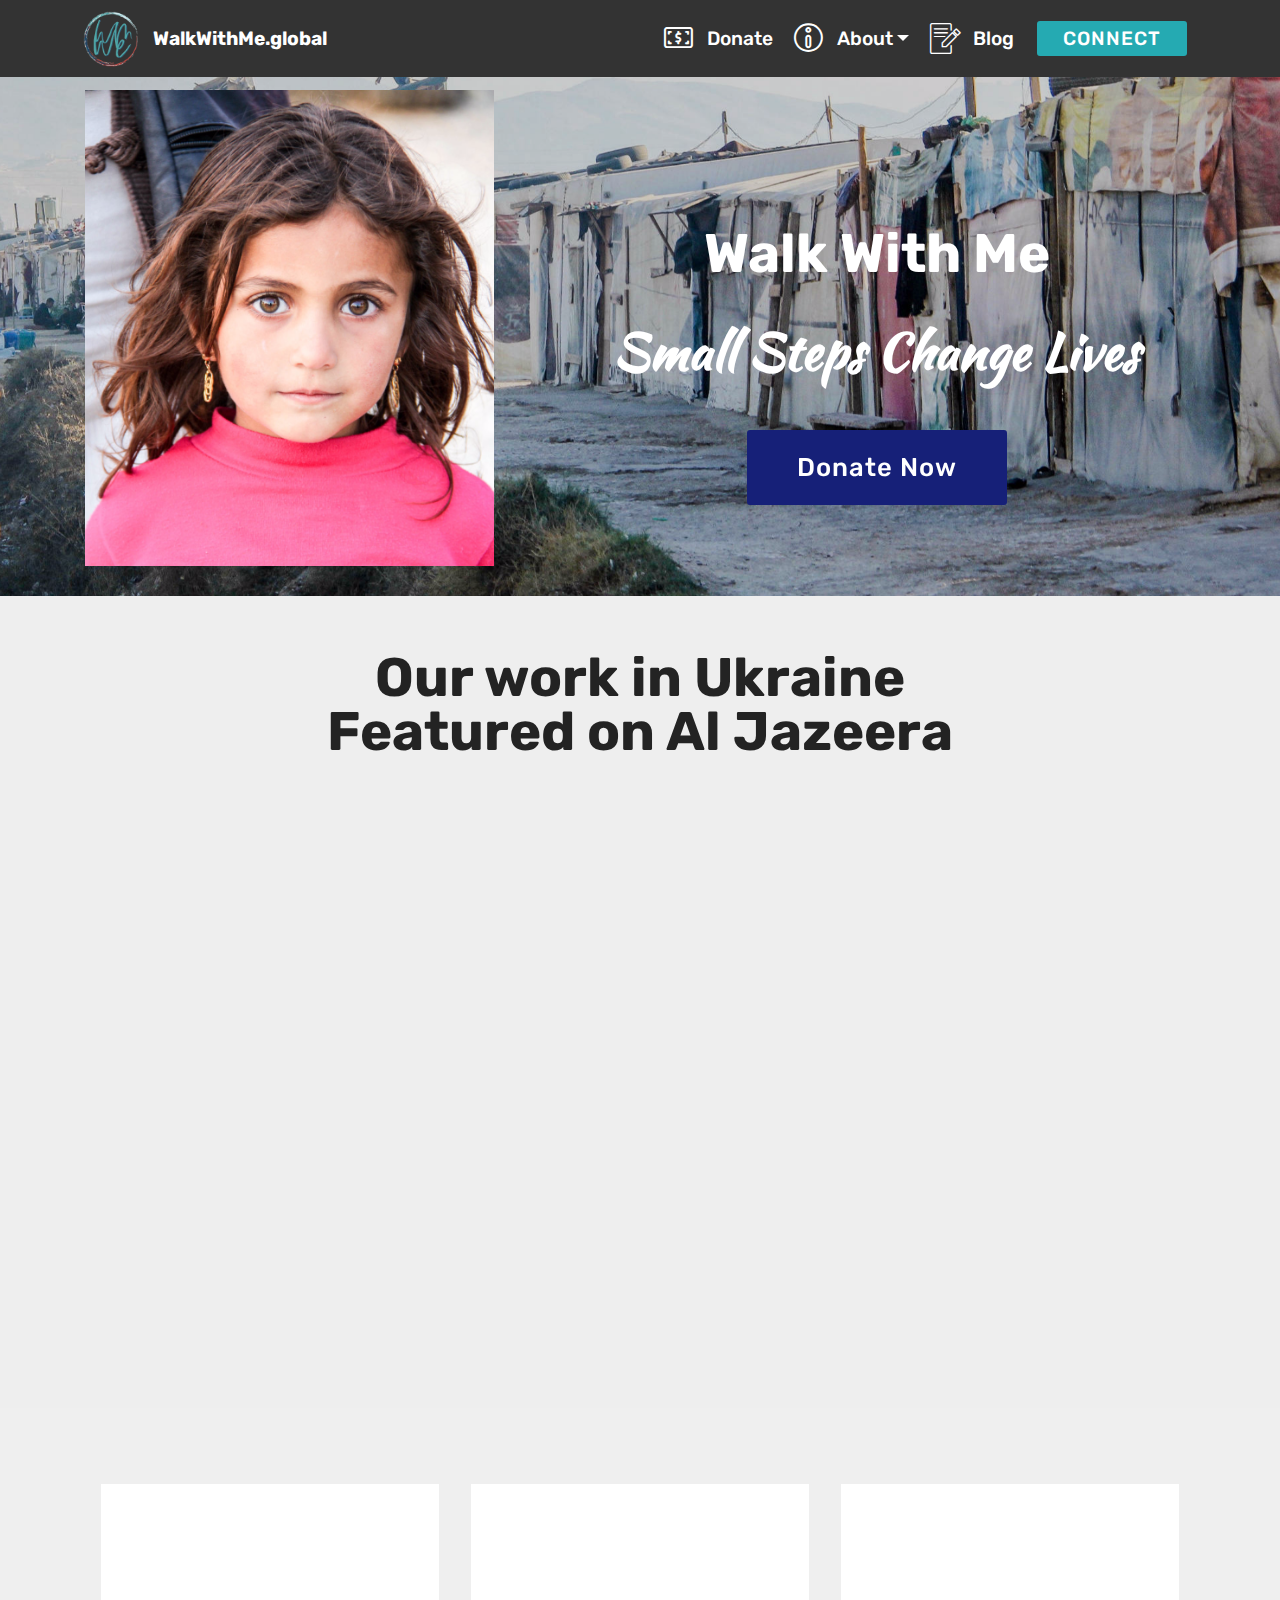
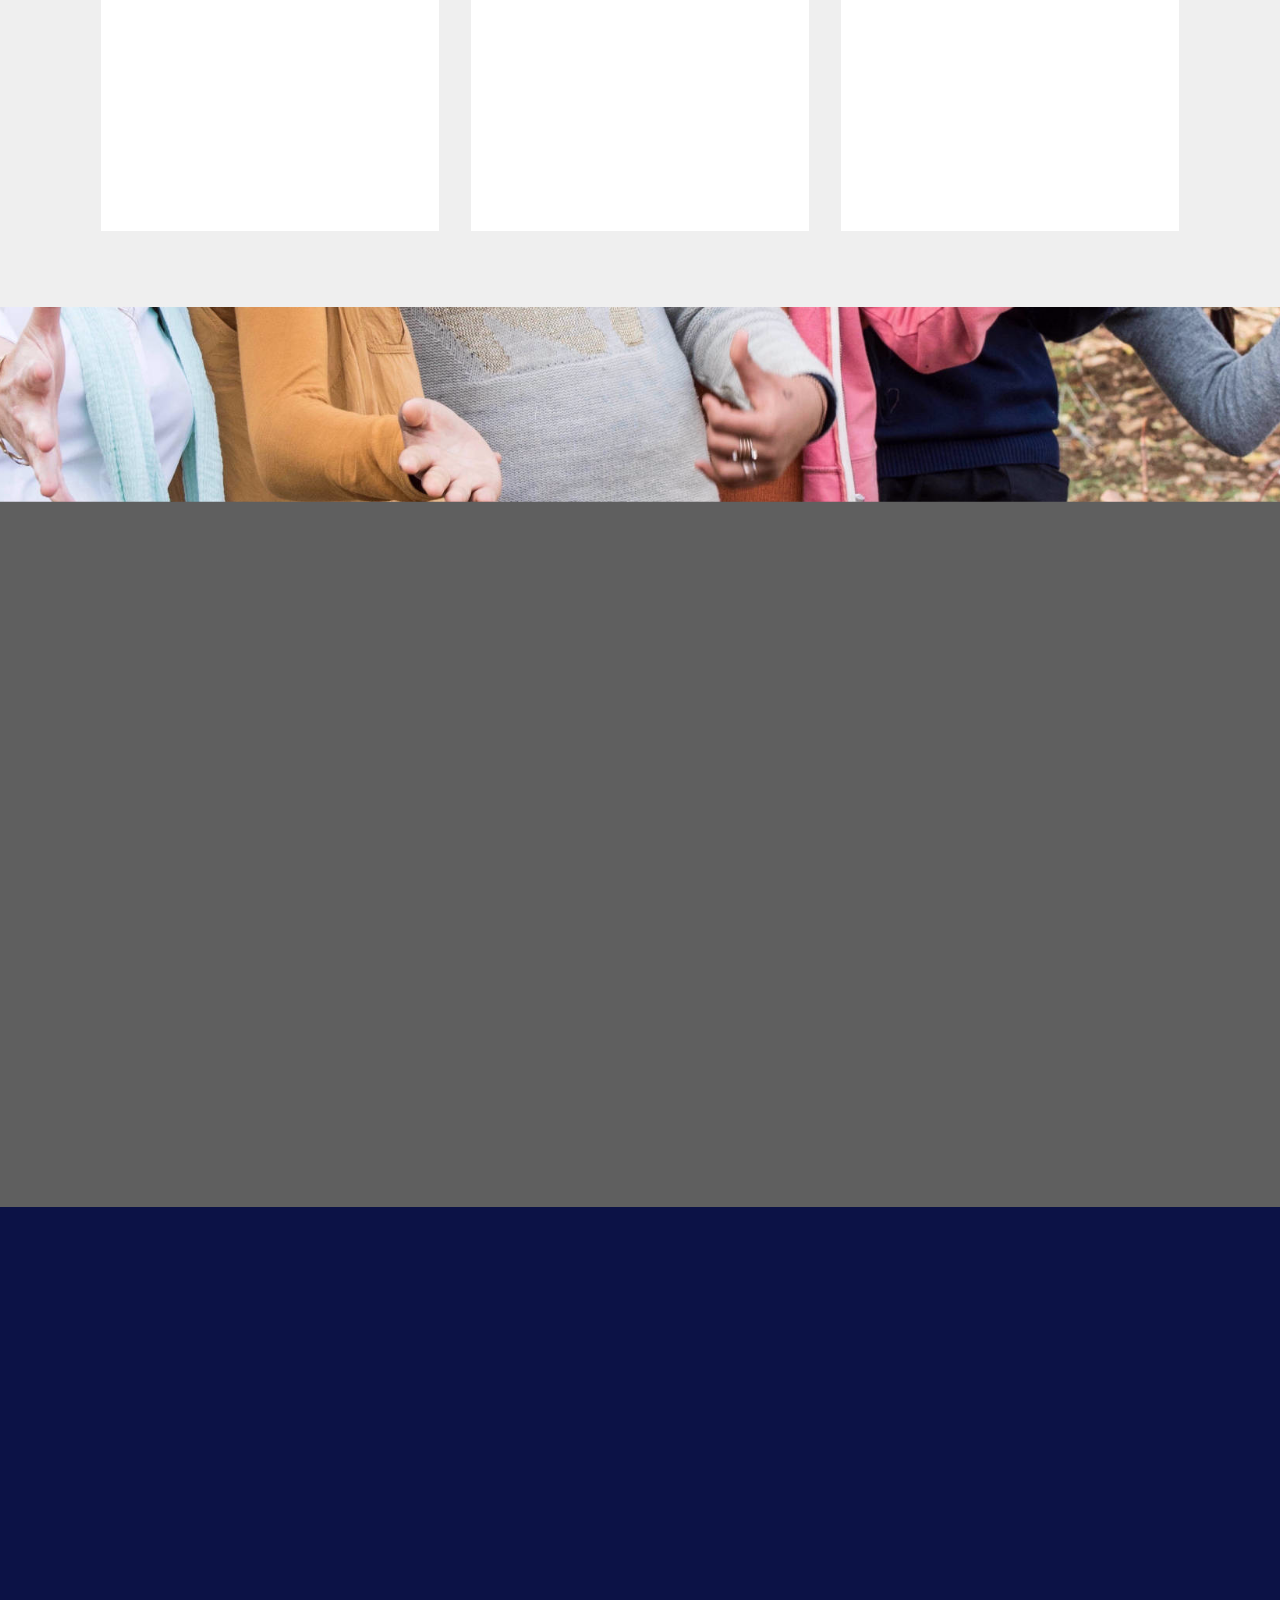
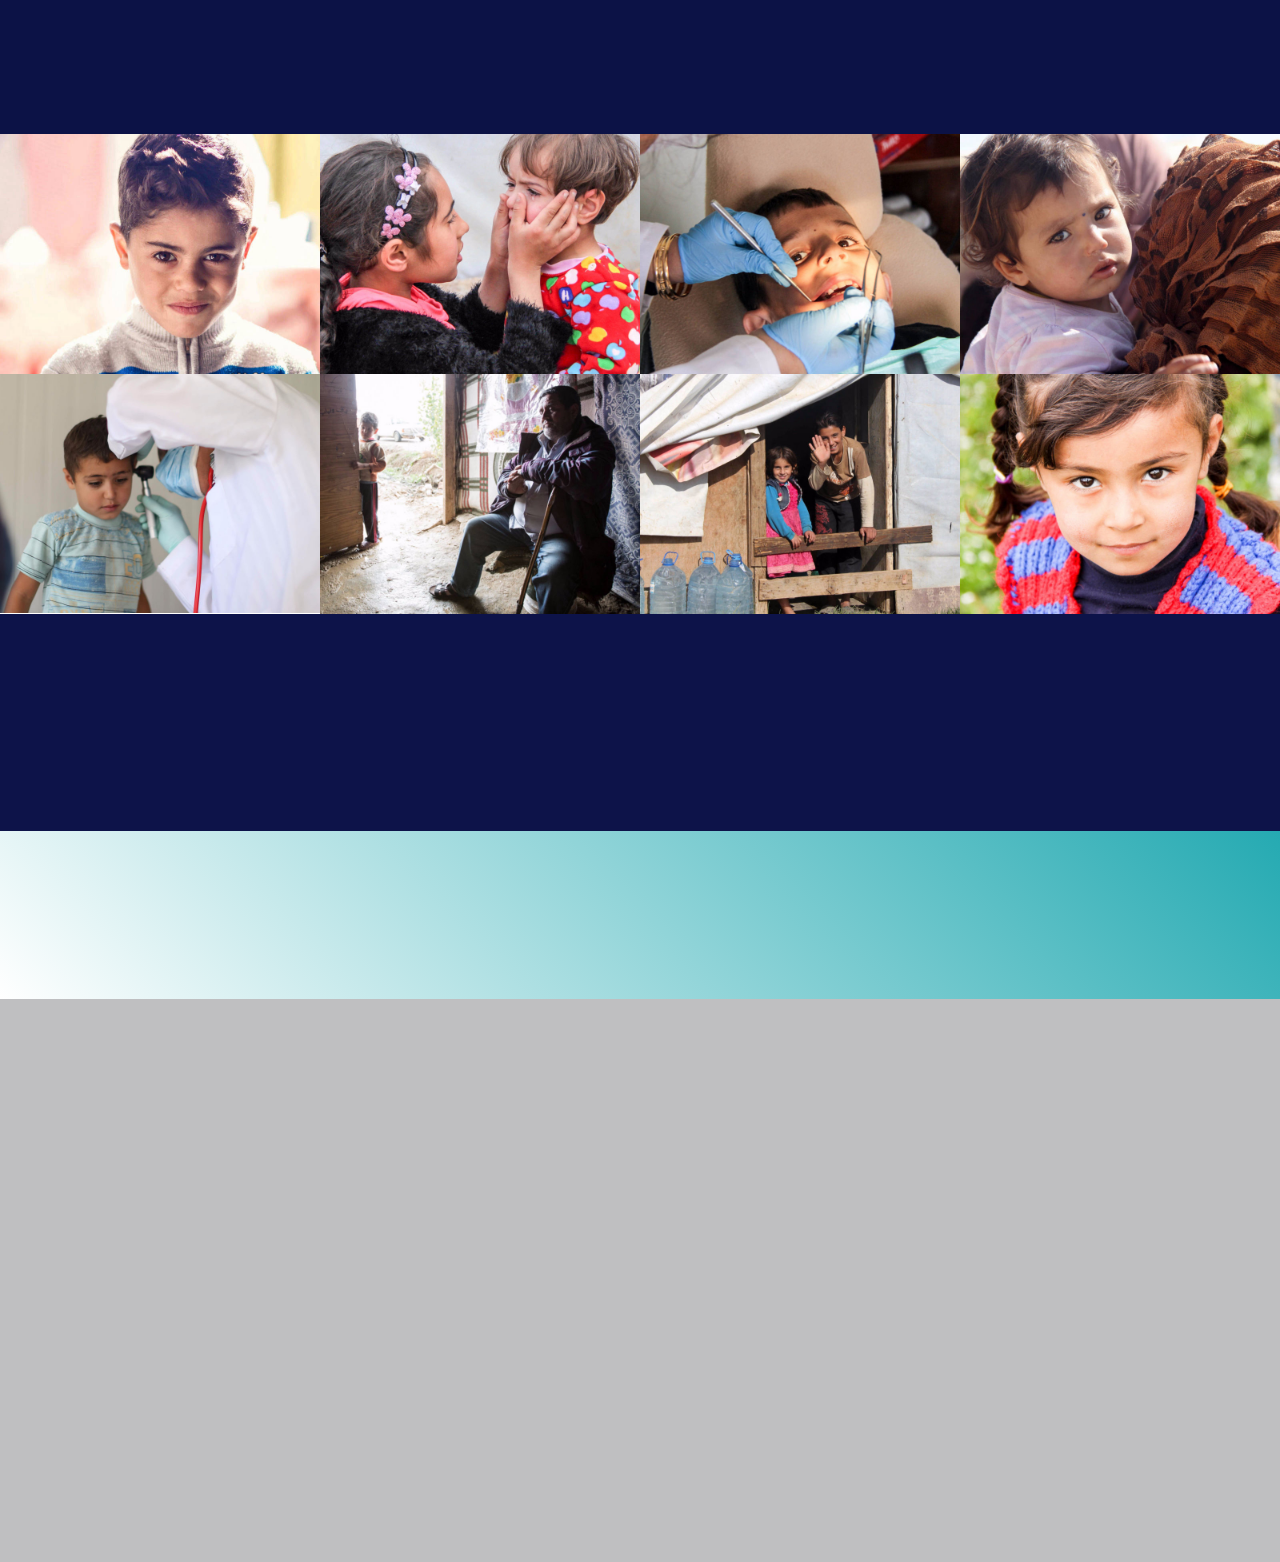
==== commit fc8ba594: "Rolled back..." ====
--- a/index.html
+++ b/index.html
@@ -156,17 +156,6 @@
     </div>
 </section>
 
-<section class="cid-tgODlCeJc9" id="video3-3k">
-               
-    <h2 class="align-left mbr-fonts-style pb-3 display-1">Our Story</h2>
-
-      <figure class="mbr-figure align-right container">
-          <div class="video-block">
-              <div><iframe class="mbr-embedded-video" src="https://www.youtube.com/embed/jo99PR01OTA?rel=0&mute=1&showinfo=0&autoplay=0&loop=0" frameborder="0" allowfullscreen></iframe></div>
-          </div>
-      </figure>
-</section>
-
 <section class="header10 cid-qOCPJscBbN mbr-fullscreen mbr-parallax-background" id="header10-1x">
 
     
@@ -176,7 +165,8 @@
 
     <div class="container">
         <div class="media-container-column mbr-white col-lg-8 col-md-10 ml-auto">
-            
+            <h1 class="mbr-section-title align-right mbr-bold pb-3 mbr-fonts-style display-1">
+                Our Story</h1>
             <p class="mbr-text align-right pb-3 mbr-fonts-style display-7">Walk With Me was founded at the height of the refugee crisis to feed, heal, teach, and sustain refugees fleeing war-torn regions. In 2015, we strategically partnered with Tying Vines, Inc. to establish 501(c)(3) status for our projects. Like the name, Walk With Me, the focus is to work alongside trusted regional partners to help facilitate programs that directly benefit those who otherwise would be disregarded in society and forgotten by the rest of the world. This humanitarian branch of<strong>&nbsp;<b><em><a href="https://www.tyingvines.org/tyingvines" target="_blank" class="text-danger"><b>Tying Vines, Inc</b></a>.</em></b></strong> has partnered with multiple organizations to provide medical care, educational programs, vocational training for young adults and counseling for trauma-affected youth.<br><br></p>
             
         </div>
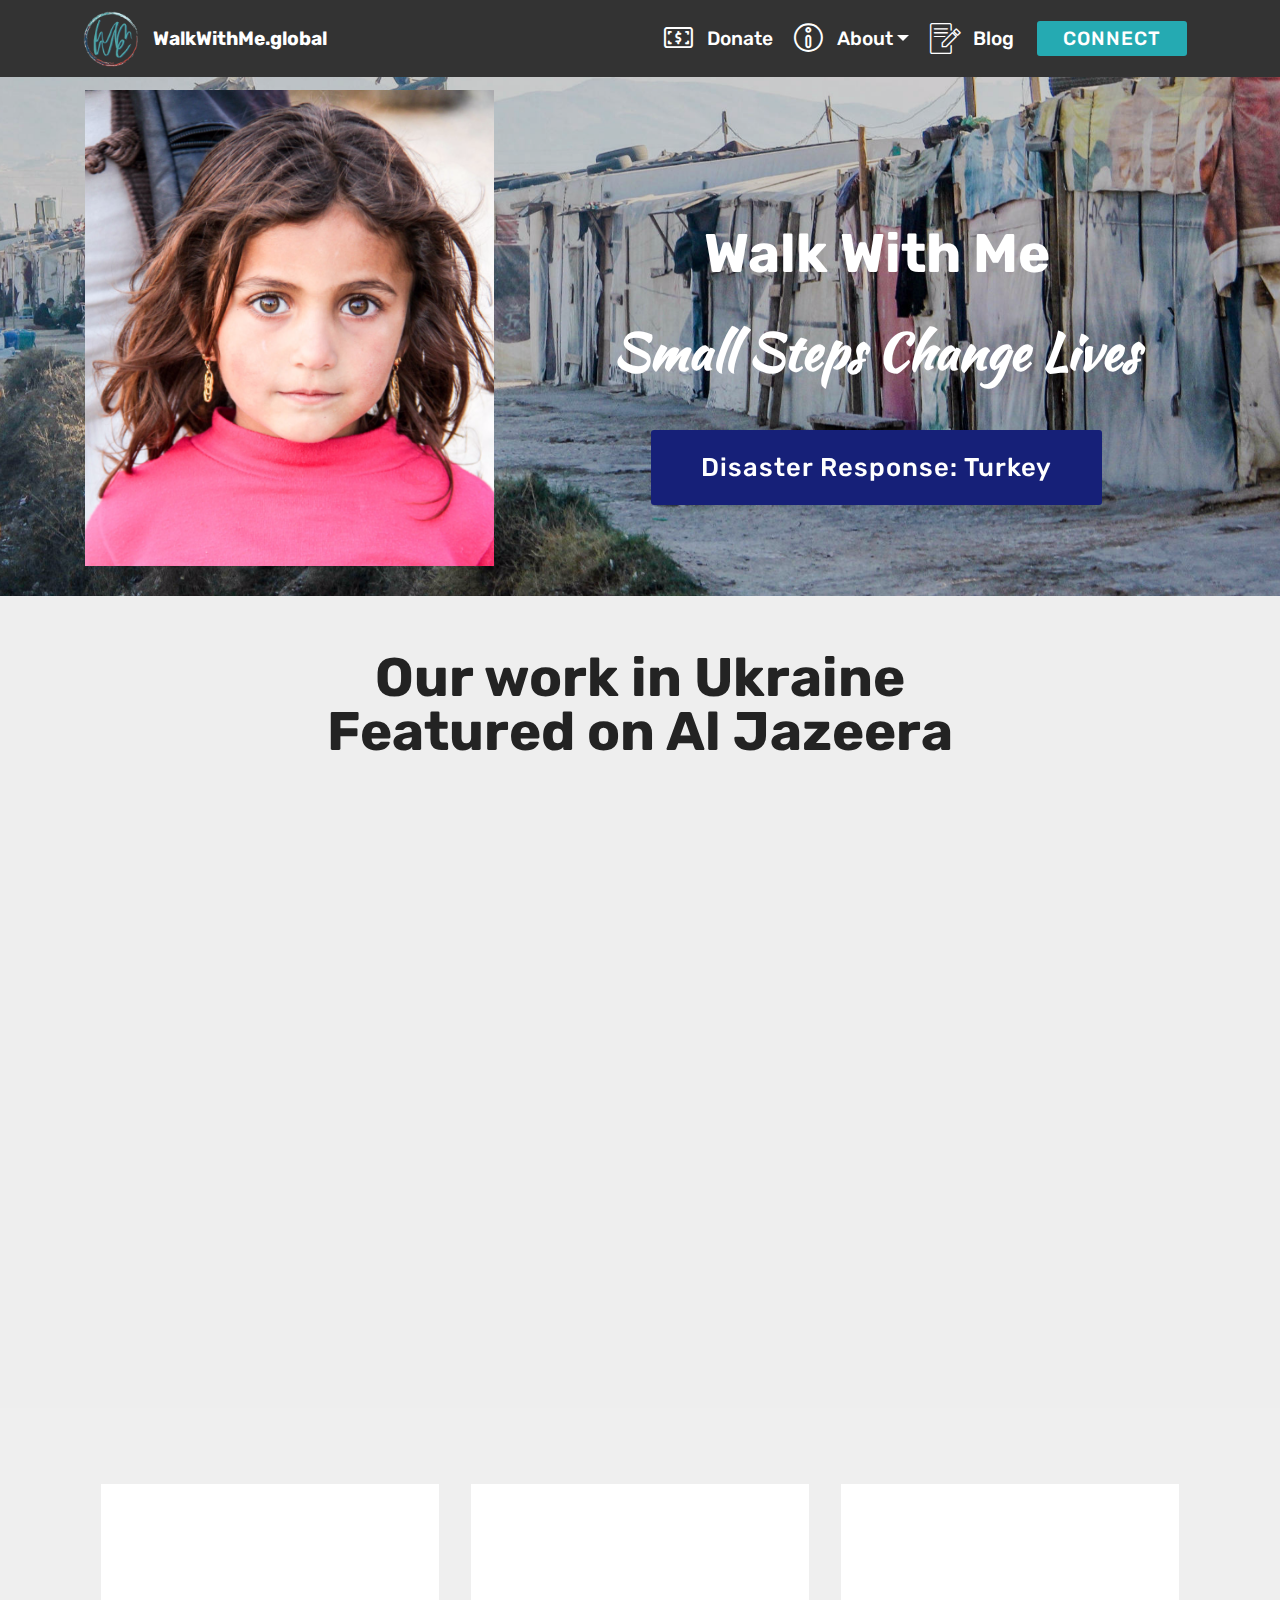
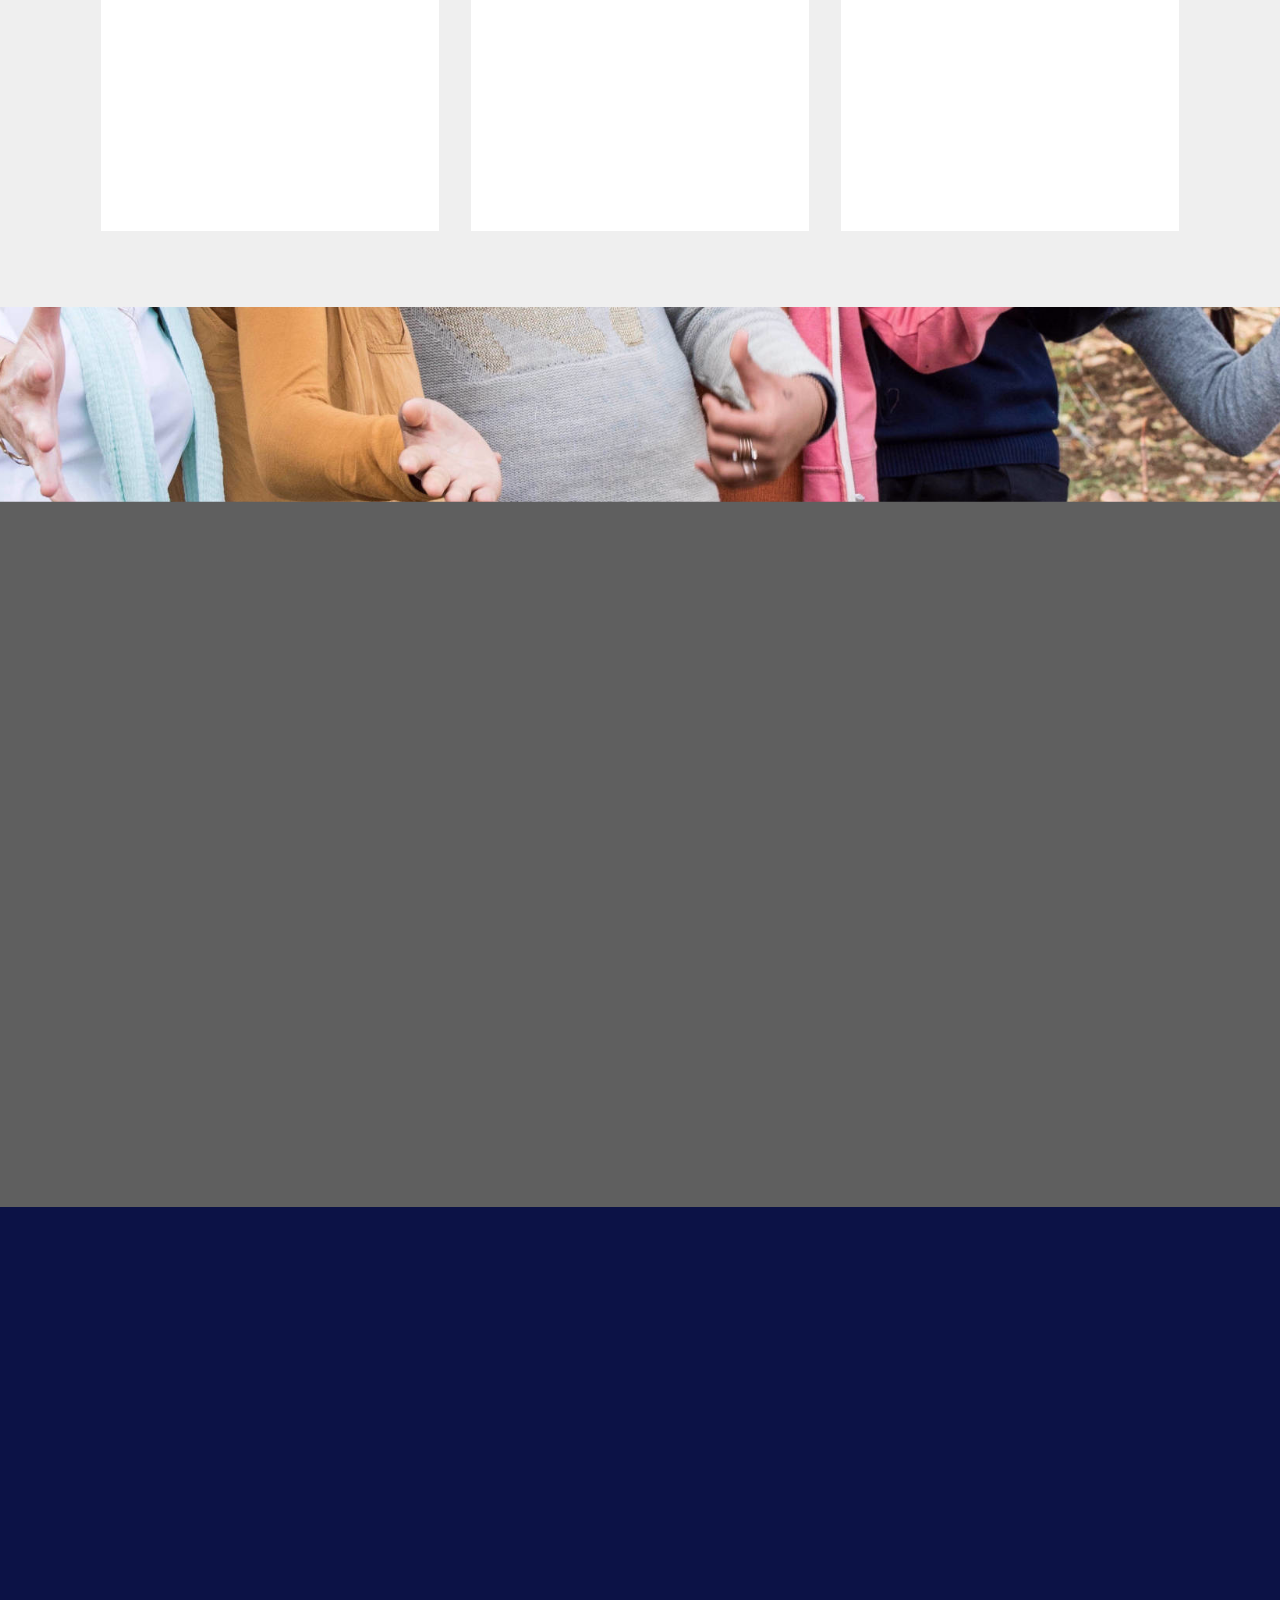
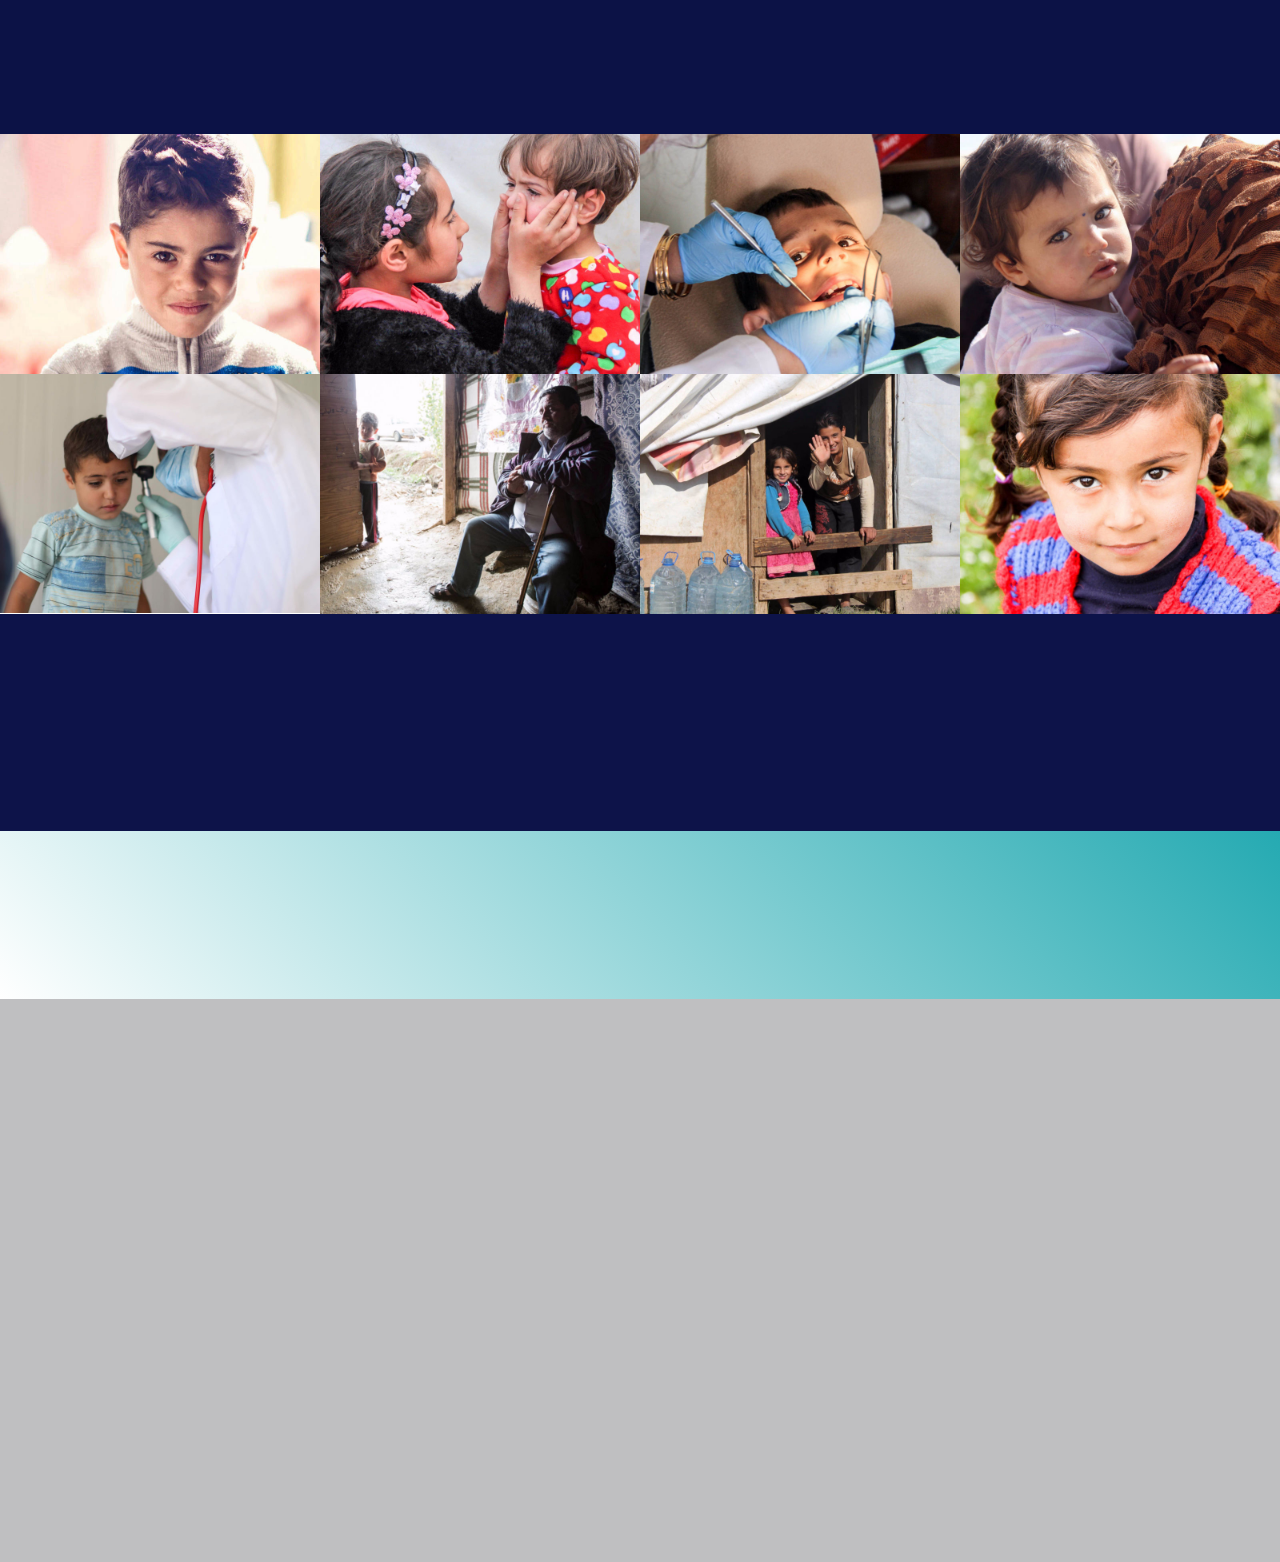
==== commit 6d556b74: "Updated the donate link for Turkey Relief" ====
--- a/index.html
+++ b/index.html
@@ -52,7 +52,7 @@
         </div>
         <div class="collapse navbar-collapse" id="navbarSupportedContent">
             <ul class="navbar-nav nav-dropdown" data-app-modern-menu="true"><li class="nav-item">
-                    <a class="nav-link link text-danger display-4" href="https://tyingvines.kindful.com/embeds/b9093b50-841c-4199-b150-0a9913761d56" target="_blank"><span class="mbrib-cash mbr-iconfont mbr-iconfont-btn" style="color: rgb(255, 255, 255);"></span>
+                    <a class="nav-link link text-danger display-4" href="https://tyingvines.kindful.com/?campaign=1238437" target="_blank"><span class="mbrib-cash mbr-iconfont mbr-iconfont-btn" style="color: rgb(255, 255, 255);"></span>
                         
                         Donate</a>
                 </li>
@@ -83,8 +83,9 @@
                     <p class="mbr-text mbr-fonts-style display-2"><strong>
                         Small Steps Change Lives</strong><br></p>
                 </div>
-                <div class="mbr-section-btn"><a class='kindful-donate-btn btn btn-md btn-primary display-7' id='kindful-donate-btn-b9093b50-841c-4199-b150-0a9913761d56'>Donate Now<br></a>
-                <script src='https://tyingvines.kindful.com/embeds/b9093b50-841c-4199-b150-0a9913761d56/init.js?type=button' data-styles-off='true' data-embed-id='b9093b50-841c-4199-b150-0a9913761d56' data-lookup-type='jquery-selector' data-lookup-value='#kindful-donate-btn-b9093b50-841c-4199-b150-0a9913761d56'></script>
+                <div class="mbr-section-btn"><a class='btn btn-md btn-primary display-7' href="https://tyingvines.kindful.com/?campaign=1238437">Disaster Response: Turkey<br></a>
+                <!--<a class='kindful-donate-btn btn btn-md btn-primary display-7' id='kindful-donate-btn-b9093b50-841c-4199-b150-0a9913761d56'>Donate Now<br></a>-->
+                <!--<script src='https://tyingvines.kindful.com/embeds/b9093b50-841c-4199-b150-0a9913761d56/init.js?type=button' data-styles-off='true' data-embed-id='b9093b50-841c-4199-b150-0a9913761d56' data-lookup-type='jquery-selector' data-lookup-value='#kindful-donate-btn-b9093b50-841c-4199-b150-0a9913761d56'></script>-->
                 </div>
             </div>
         </div>
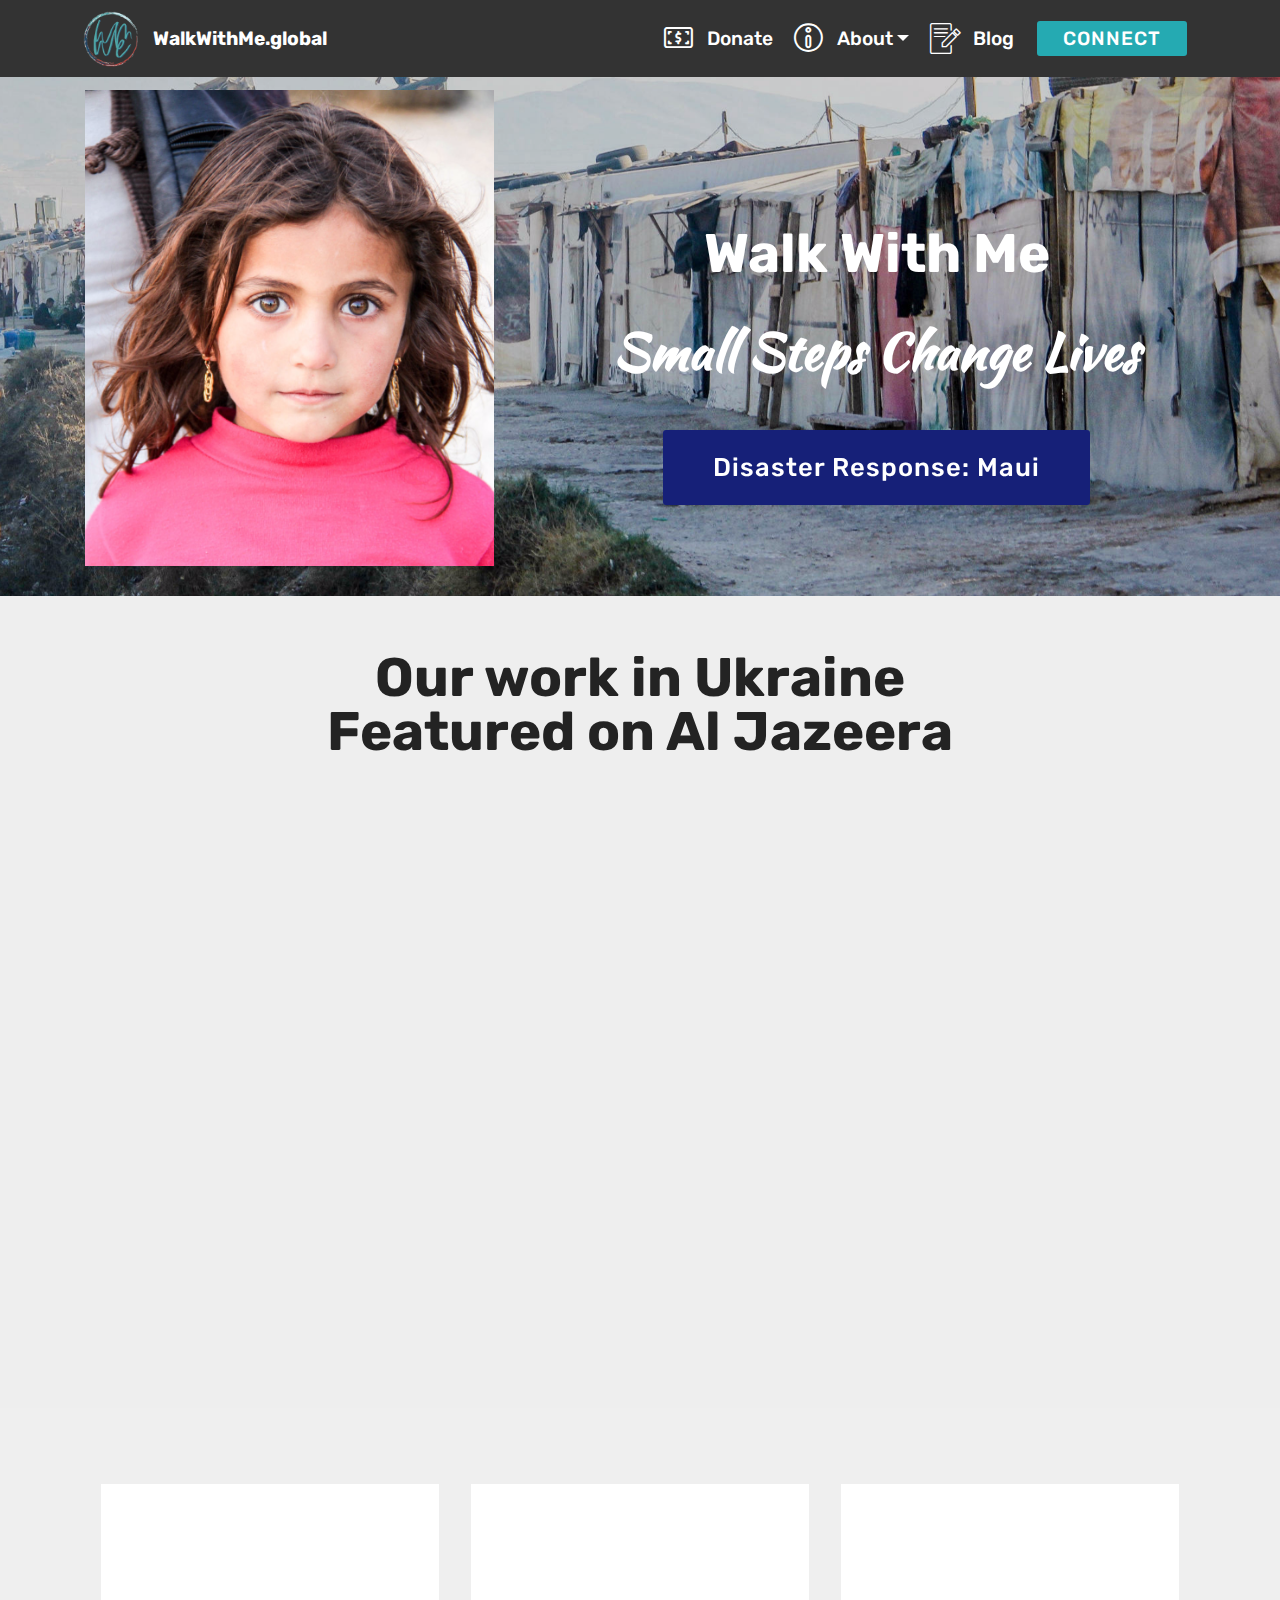
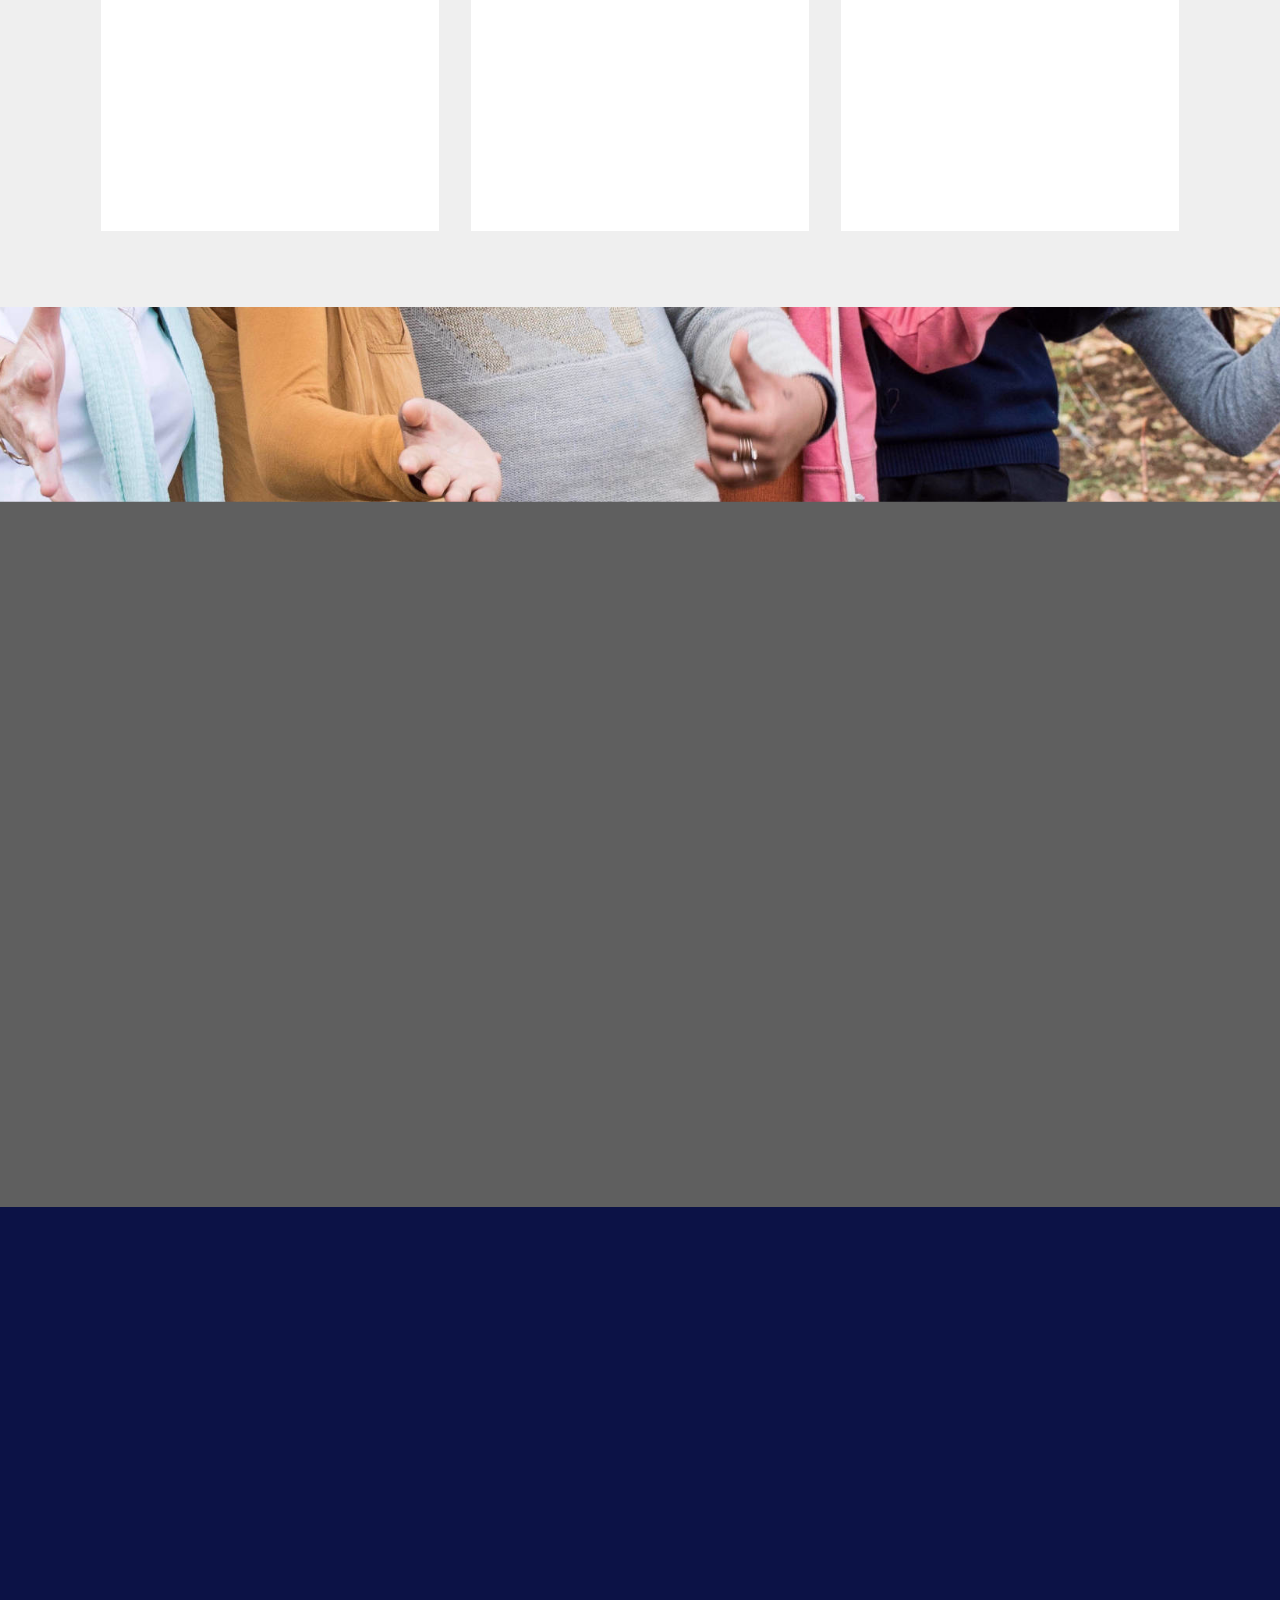
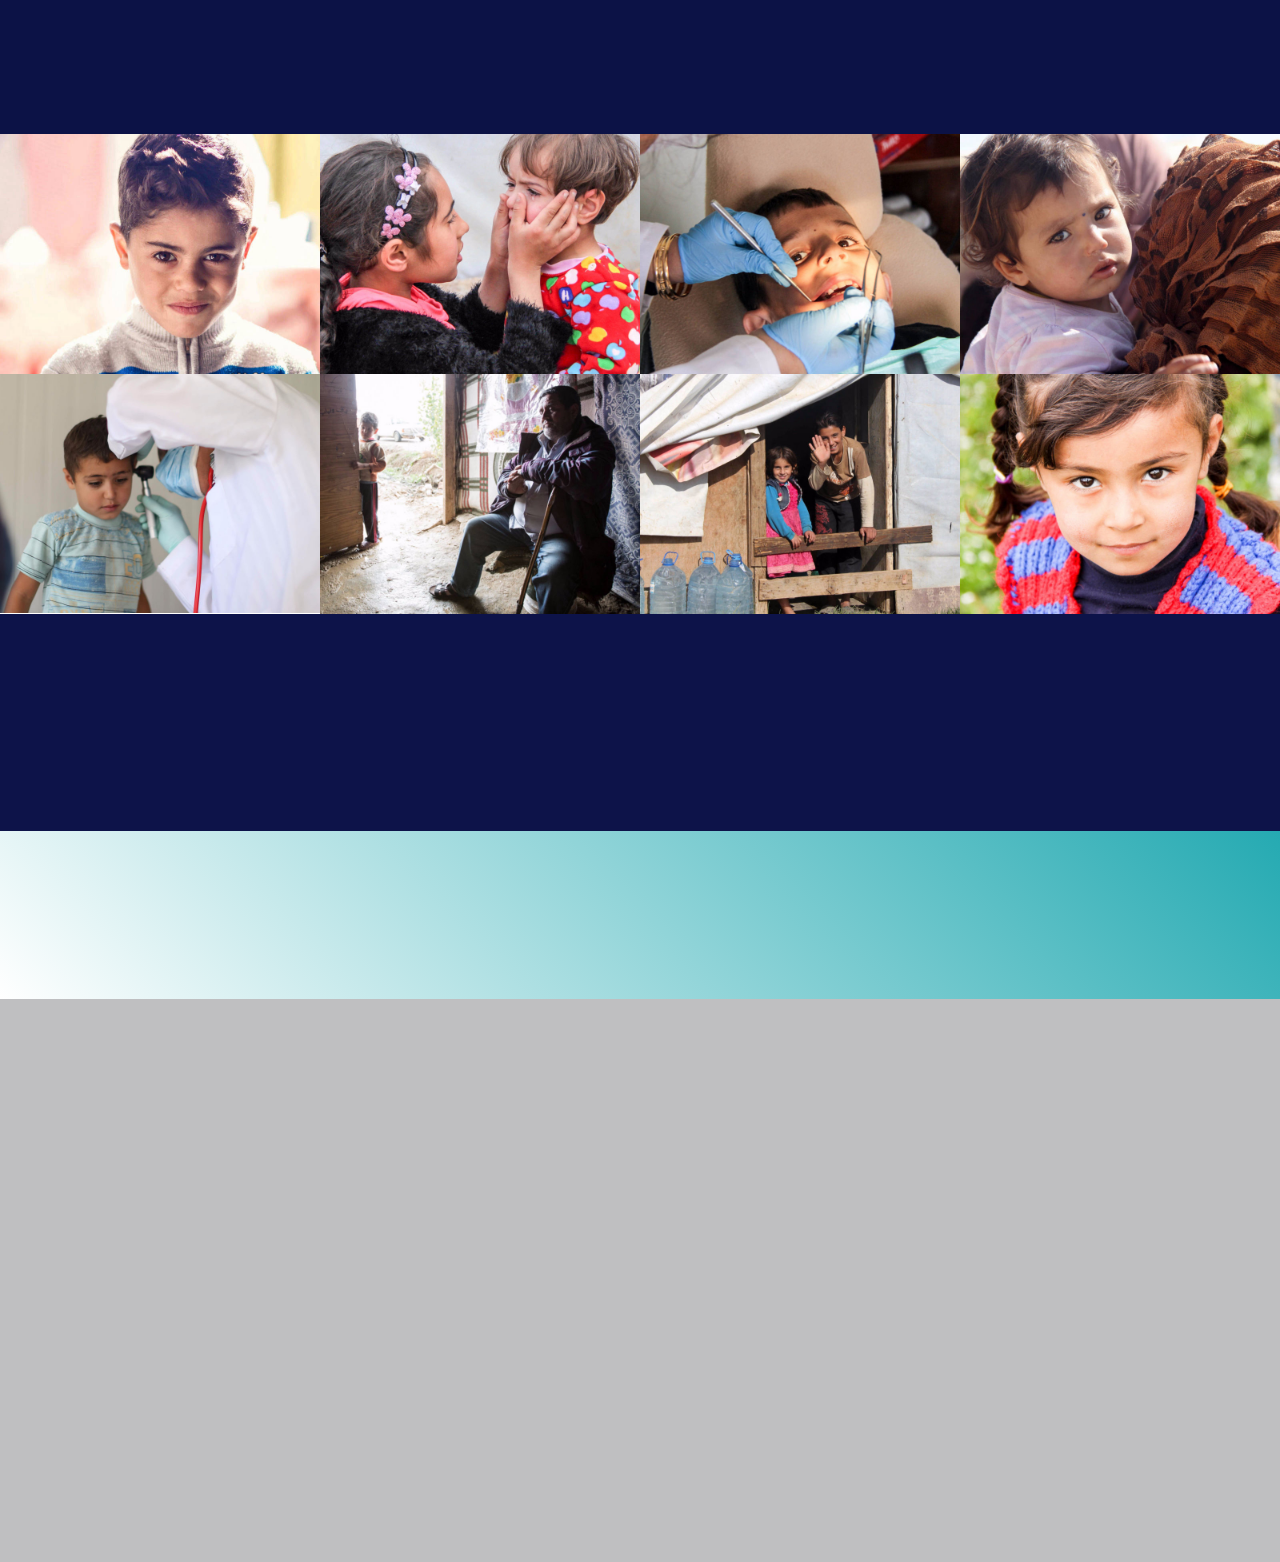
==== commit fb8f9874: "Updated with Maui Disaster Relief Link" ====
--- a/index.html
+++ b/index.html
@@ -52,7 +52,7 @@
         </div>
         <div class="collapse navbar-collapse" id="navbarSupportedContent">
             <ul class="navbar-nav nav-dropdown" data-app-modern-menu="true"><li class="nav-item">
-                    <a class="nav-link link text-danger display-4" href="https://tyingvines.kindful.com/?campaign=1238437" target="_blank"><span class="mbrib-cash mbr-iconfont mbr-iconfont-btn" style="color: rgb(255, 255, 255);"></span>
+                    <a class="nav-link link text-danger display-4" href="https://tyingvines.kindful.com/?campaign=1268047" target="_blank"><span class="mbrib-cash mbr-iconfont mbr-iconfont-btn" style="color: rgb(255, 255, 255);"></span>
                         
                         Donate</a>
                 </li>
@@ -83,7 +83,7 @@
                     <p class="mbr-text mbr-fonts-style display-2"><strong>
                         Small Steps Change Lives</strong><br></p>
                 </div>
-                <div class="mbr-section-btn"><a class='btn btn-md btn-primary display-7' href="https://tyingvines.kindful.com/?campaign=1238437">Disaster Response: Turkey<br></a>
+                <div class="mbr-section-btn"><a class='btn btn-md btn-primary display-7' href="https://tyingvines.kindful.com/?campaign=1268047">Disaster Response: Maui<br></a>
                 <!--<a class='kindful-donate-btn btn btn-md btn-primary display-7' id='kindful-donate-btn-b9093b50-841c-4199-b150-0a9913761d56'>Donate Now<br></a>-->
                 <!--<script src='https://tyingvines.kindful.com/embeds/b9093b50-841c-4199-b150-0a9913761d56/init.js?type=button' data-styles-off='true' data-embed-id='b9093b50-841c-4199-b150-0a9913761d56' data-lookup-type='jquery-selector' data-lookup-value='#kindful-donate-btn-b9093b50-841c-4199-b150-0a9913761d56'></script>-->
                 </div>
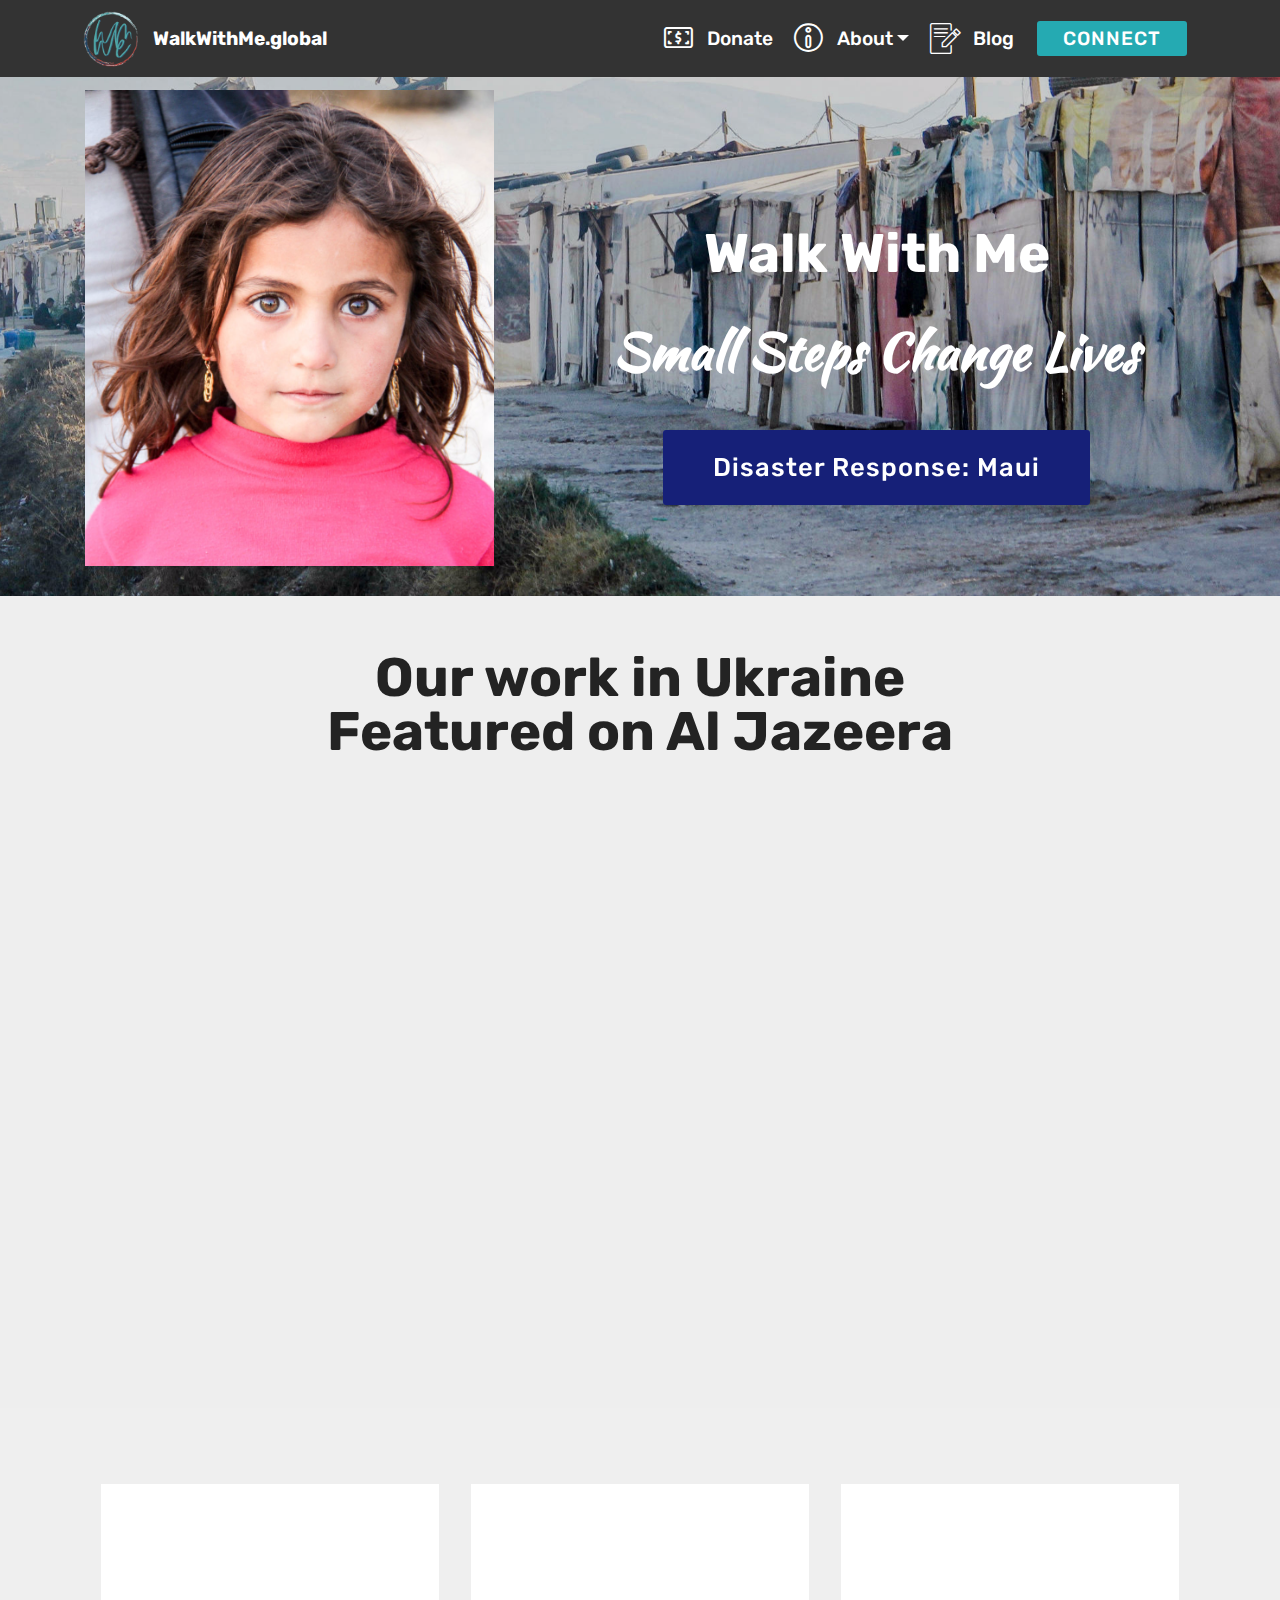
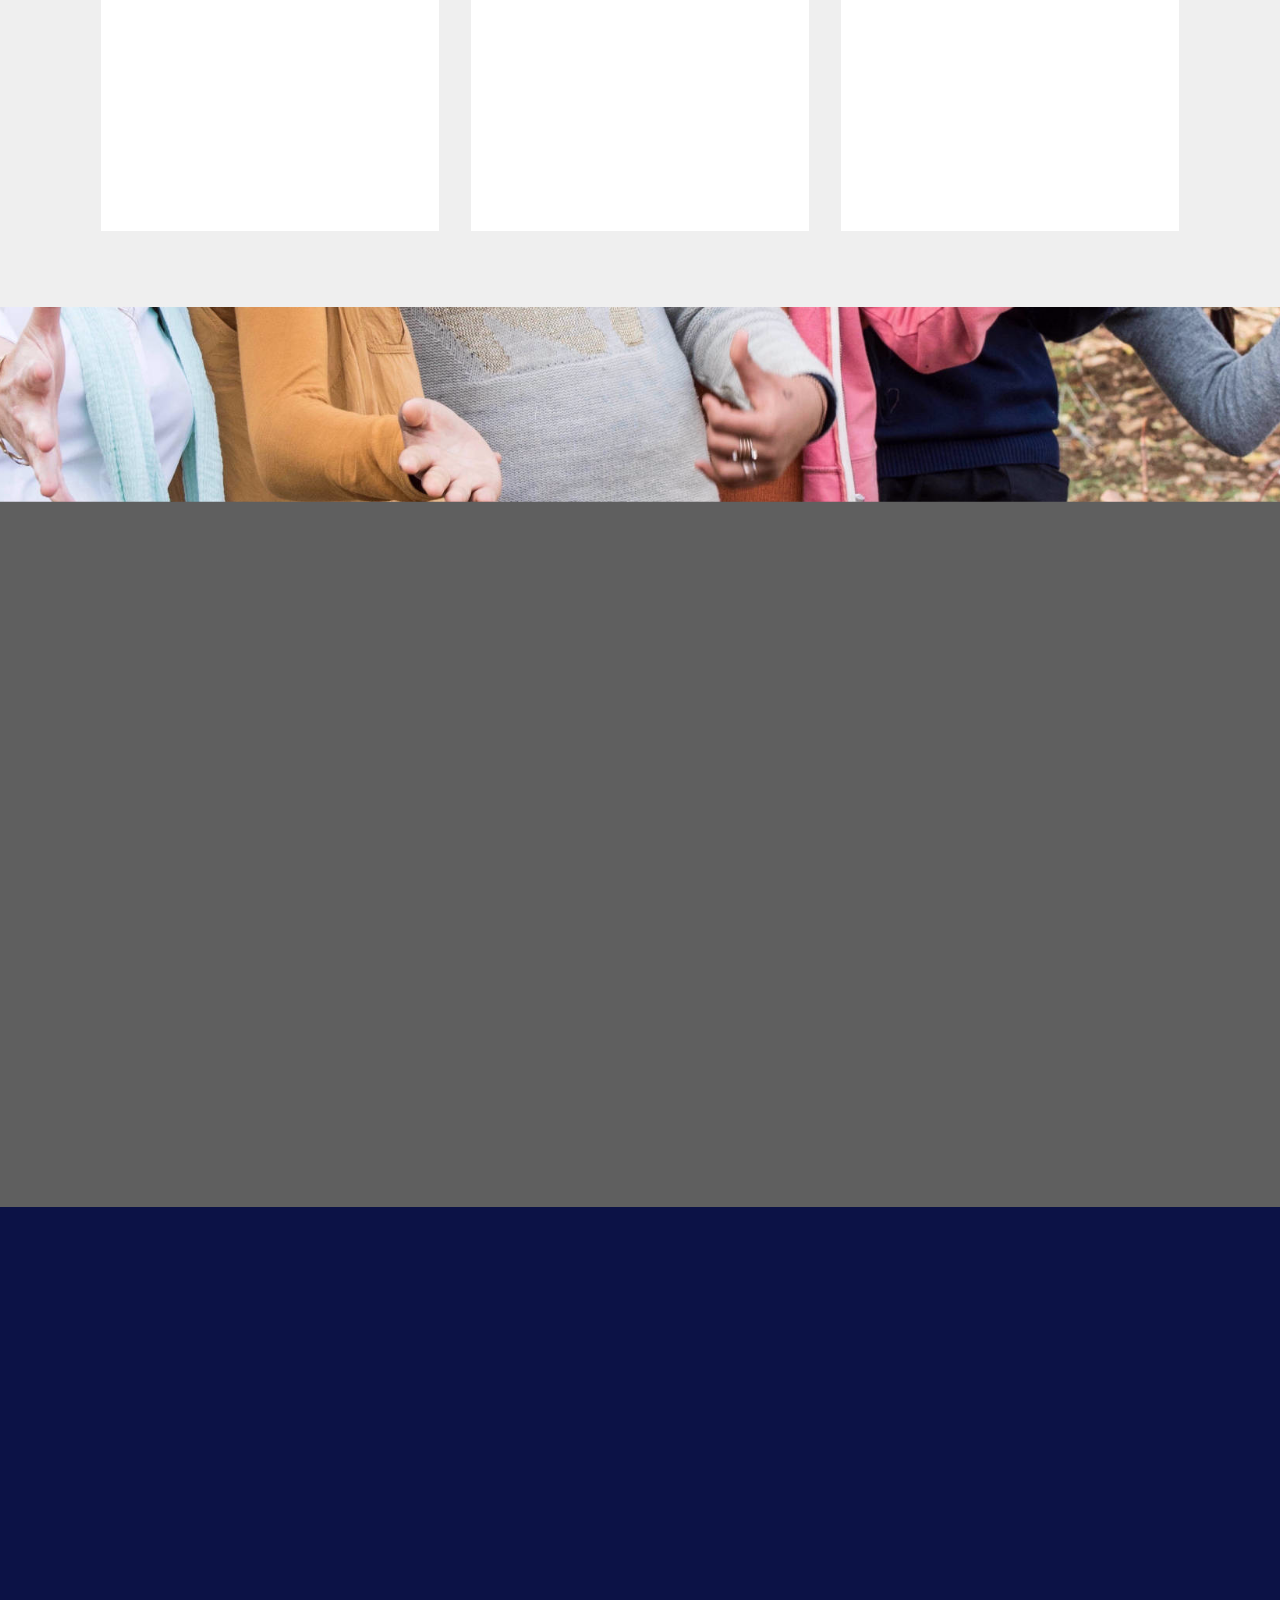
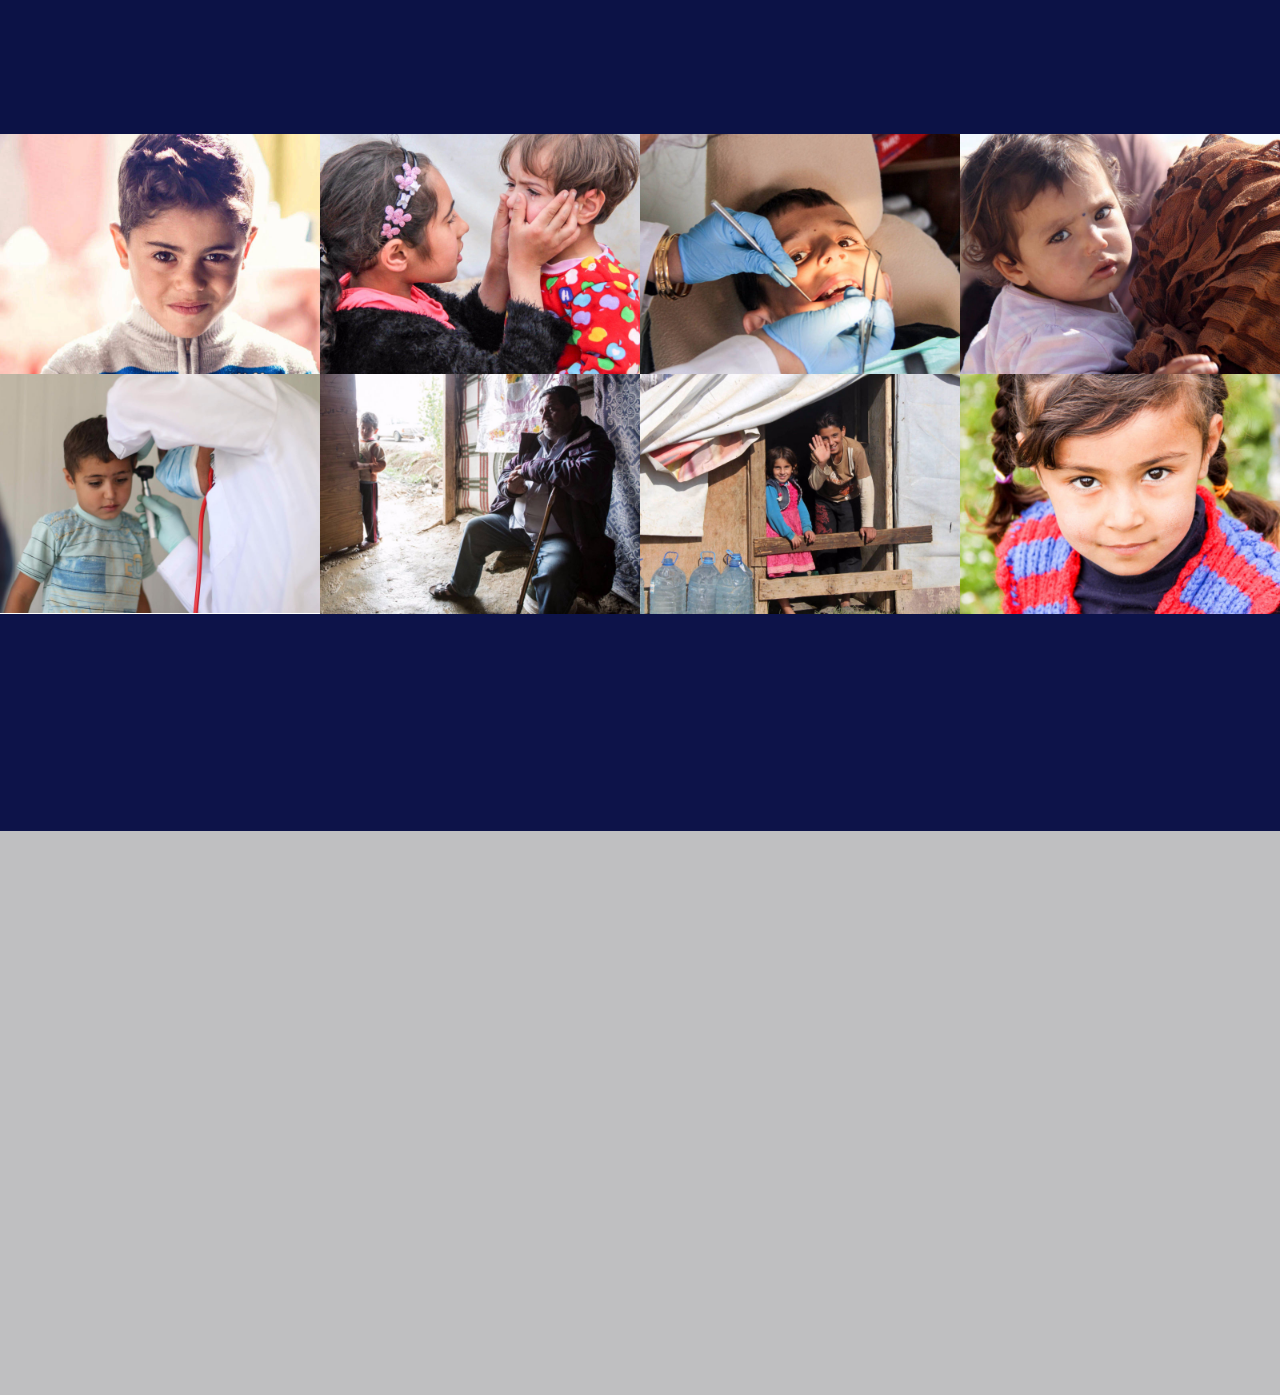
==== commit 05700626: "Update index.html to remove Annual Report" ====
--- a/index.html
+++ b/index.html
@@ -396,30 +396,6 @@
                         <span class="px-2 mbr-iconfont mbr-iconfont-social socicon-instagram socicon" style="color: rgb(255, 255, 255); font-size: 42px; fill: rgb(255, 255, 255);"></span>
                     </a>
                 </div>
-            </div>
-        </div>
-    </div>
-</section>
-
-<section class="mbr-section info2 cid-snFpH6n4va" id="info2-3i">
-
-    
-
-    
-
-    <div class="container">
-        <div class="row main justify-content-center">
-            <div class="media-container-column col-12 col-lg-3 col-md-4">
-                <div class="mbr-section-btn align-left py-4"><a class="btn btn-primary display-4" href="https://flipbookpdf.net/web/site/9b62faafa9774473d2dfab0e4dad7efc9ac0d71bFBP21227578.pdf.html" target="_blank">
-                    <span class="mbri-preview mbr-iconfont"></span>
-                    SEE MORE
-                    </a></div>
-            </div>
-            <div class="media-container-column title col-12 col-lg-7 col-md-6">
-                <h2 class="align-right mbr-bold mbr-white pb-3 mbr-fonts-style display-1">
-                    2021 Annual Report</h2>
-                <h3 class="mbr-section-subtitle align-right mbr-light mbr-white mbr-fonts-style display-5">
-                    Celebrating Accomplishments</h3>
             </div>
         </div>
     </div>
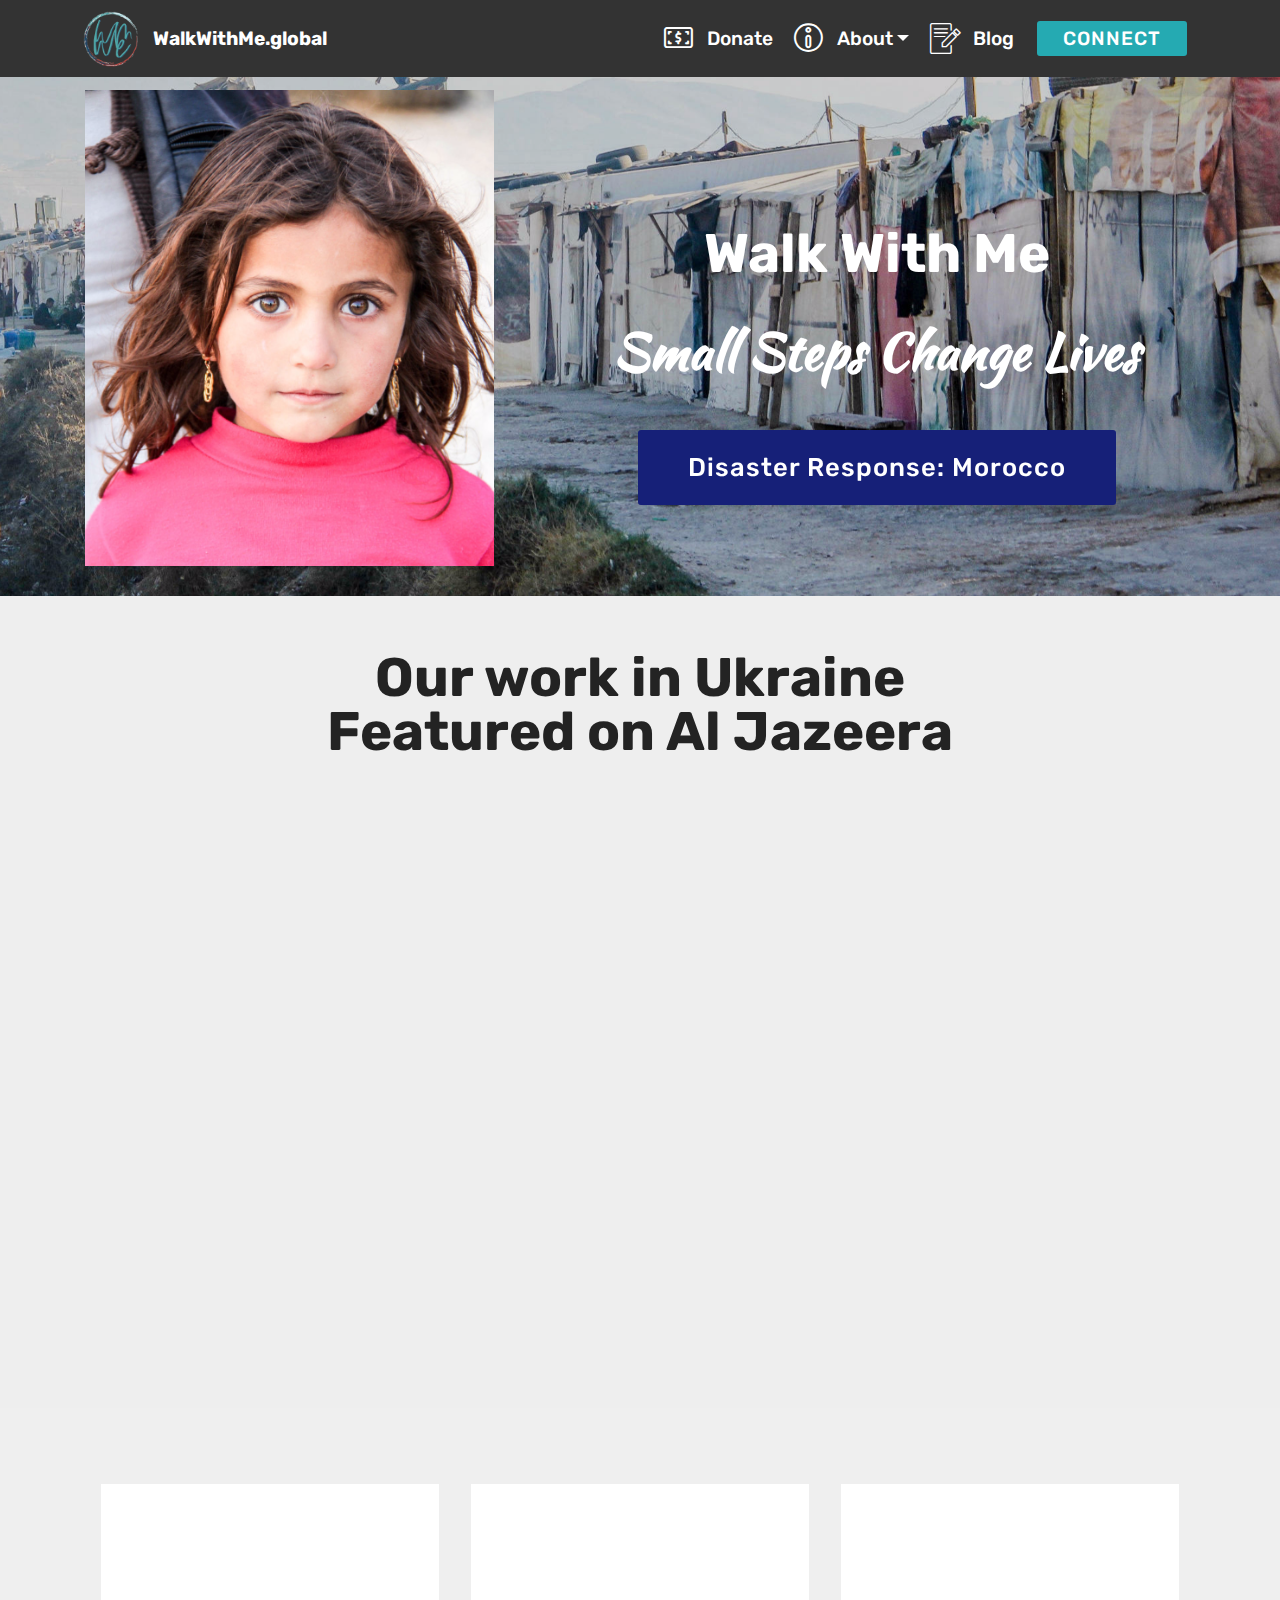
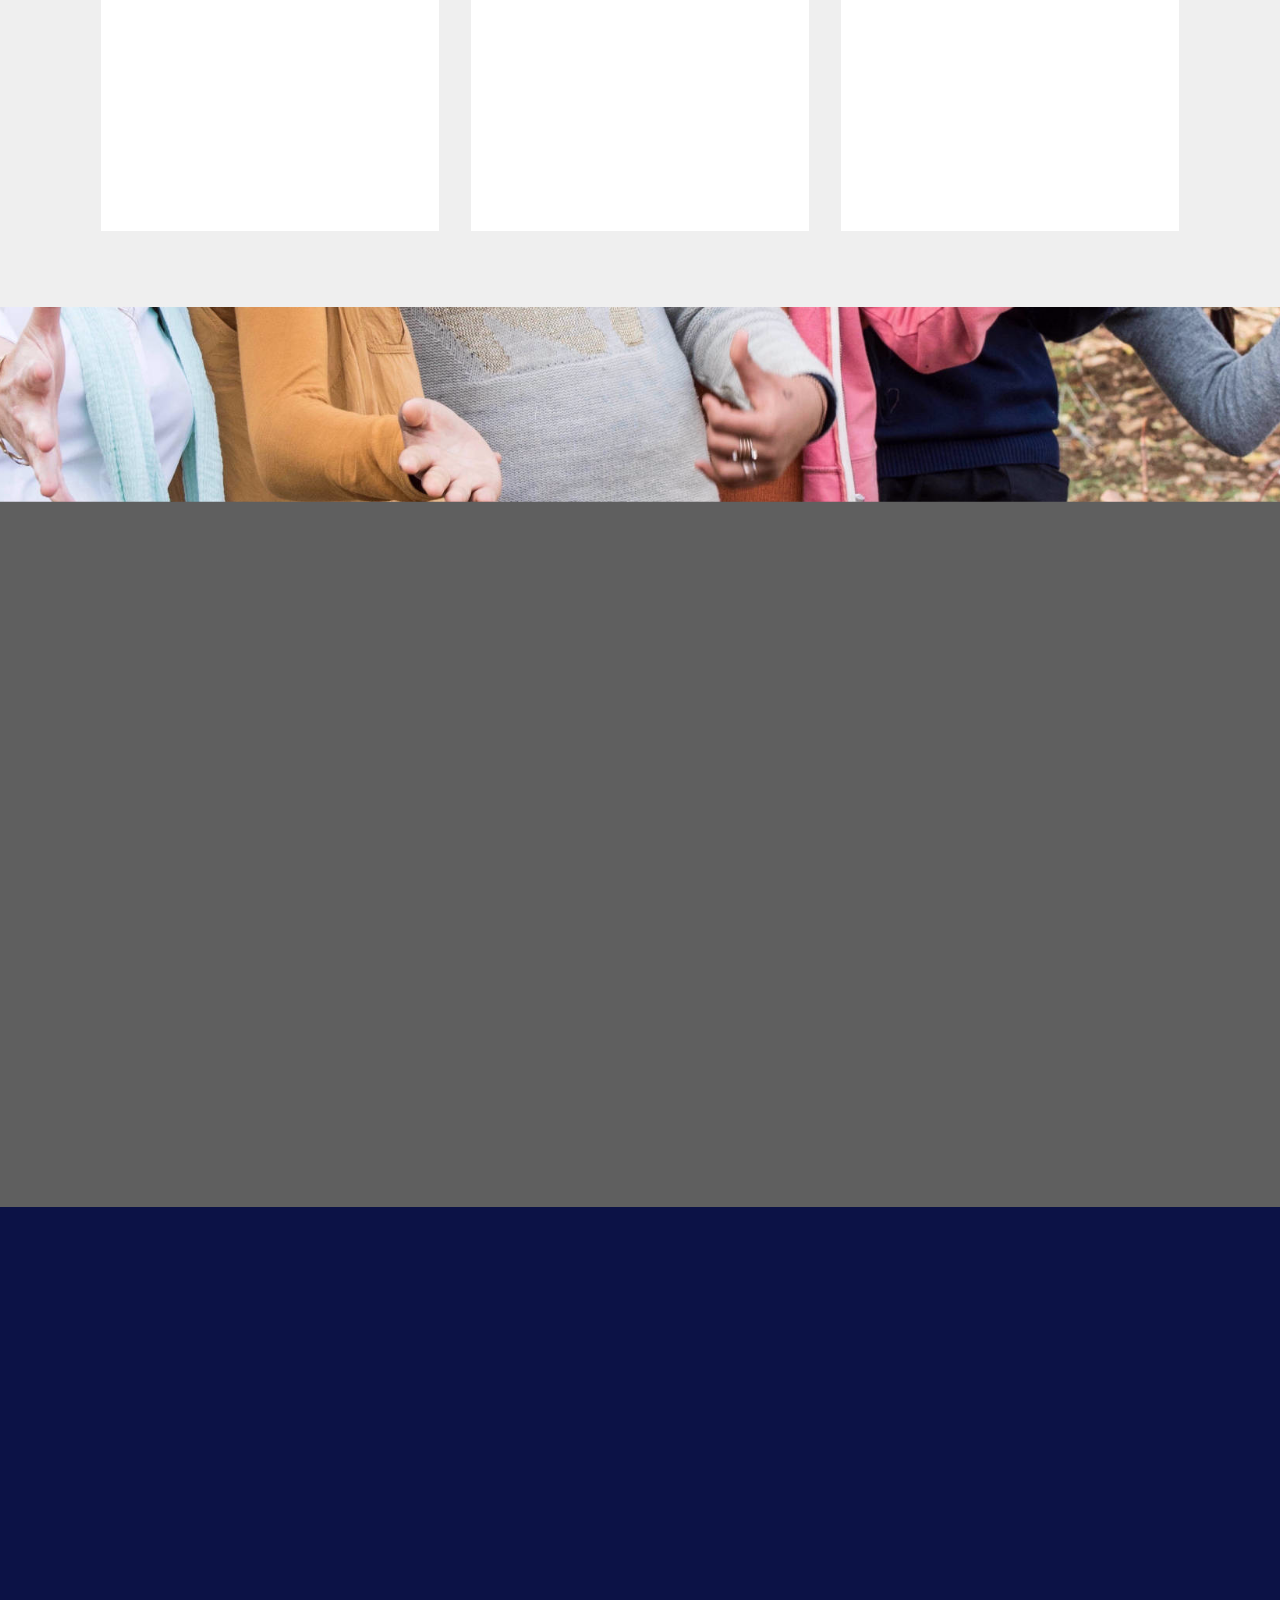
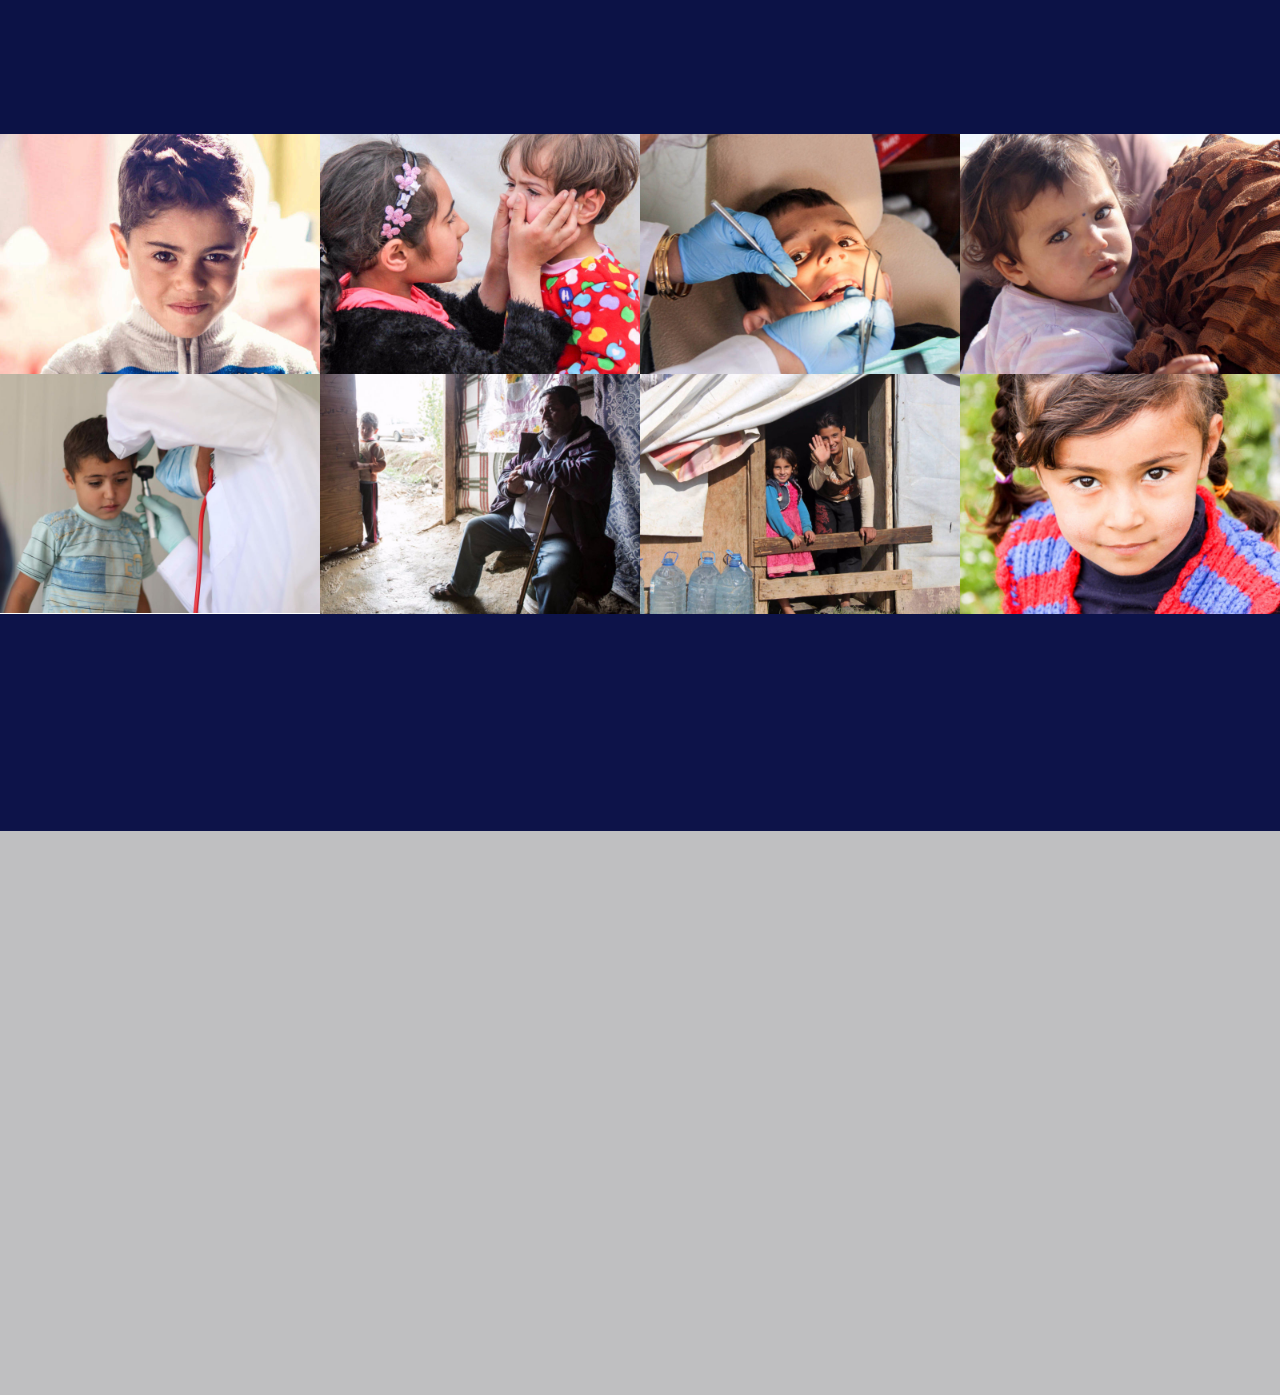
==== commit 48d2faff: "Update index.html w Morocco Link" ====
--- a/index.html
+++ b/index.html
@@ -52,7 +52,7 @@
         </div>
         <div class="collapse navbar-collapse" id="navbarSupportedContent">
             <ul class="navbar-nav nav-dropdown" data-app-modern-menu="true"><li class="nav-item">
-                    <a class="nav-link link text-danger display-4" href="https://tyingvines.kindful.com/?campaign=1268047" target="_blank"><span class="mbrib-cash mbr-iconfont mbr-iconfont-btn" style="color: rgb(255, 255, 255);"></span>
+                    <a class="nav-link link text-danger display-4" href="https://tyingvines.kindful.com/?campaign=1271598" target="_blank"><span class="mbrib-cash mbr-iconfont mbr-iconfont-btn" style="color: rgb(255, 255, 255);"></span>
                         
                         Donate</a>
                 </li>
@@ -83,7 +83,7 @@
                     <p class="mbr-text mbr-fonts-style display-2"><strong>
                         Small Steps Change Lives</strong><br></p>
                 </div>
-                <div class="mbr-section-btn"><a class='btn btn-md btn-primary display-7' href="https://tyingvines.kindful.com/?campaign=1268047">Disaster Response: Maui<br></a>
+                <div class="mbr-section-btn"><a class='btn btn-md btn-primary display-7' href="https://tyingvines.kindful.com/?campaign=1271598">Disaster Response: Morocco<br></a>
                 <!--<a class='kindful-donate-btn btn btn-md btn-primary display-7' id='kindful-donate-btn-b9093b50-841c-4199-b150-0a9913761d56'>Donate Now<br></a>-->
                 <!--<script src='https://tyingvines.kindful.com/embeds/b9093b50-841c-4199-b150-0a9913761d56/init.js?type=button' data-styles-off='true' data-embed-id='b9093b50-841c-4199-b150-0a9913761d56' data-lookup-type='jquery-selector' data-lookup-value='#kindful-donate-btn-b9093b50-841c-4199-b150-0a9913761d56'></script>-->
                 </div>
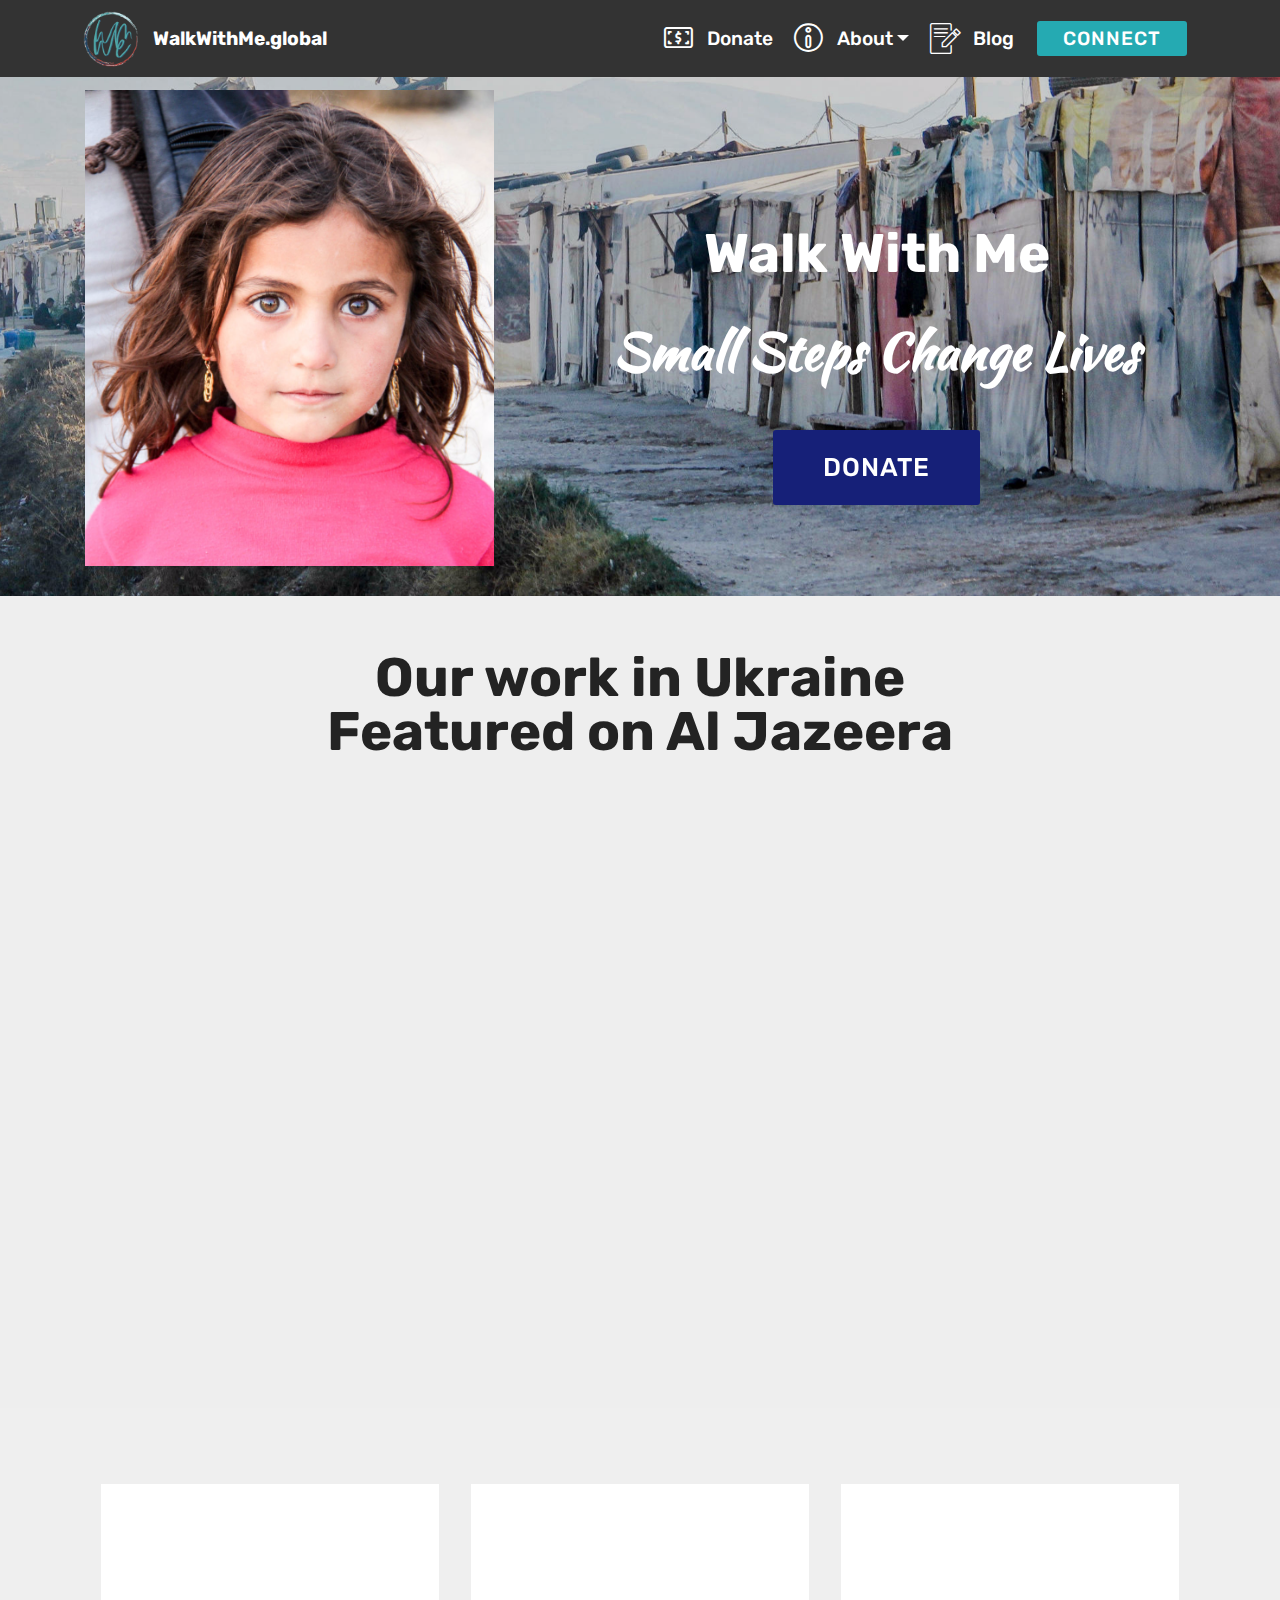
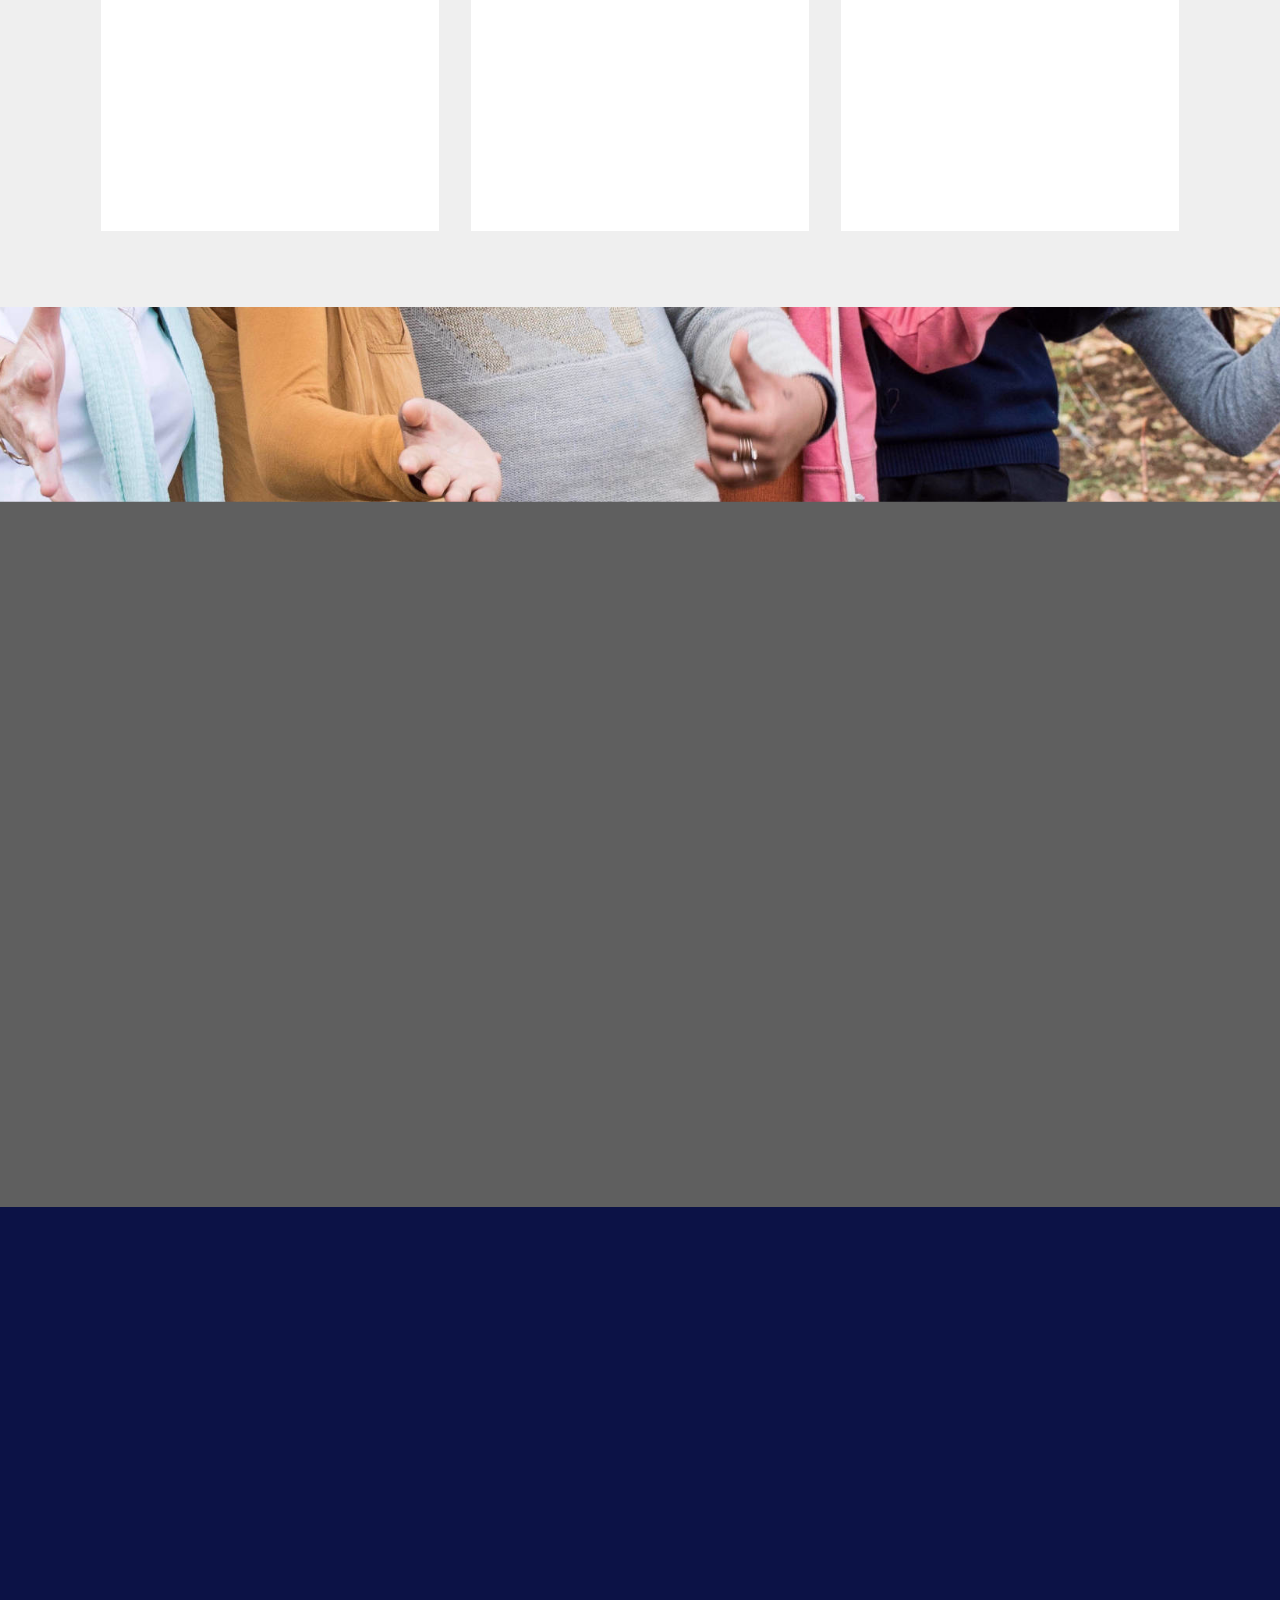
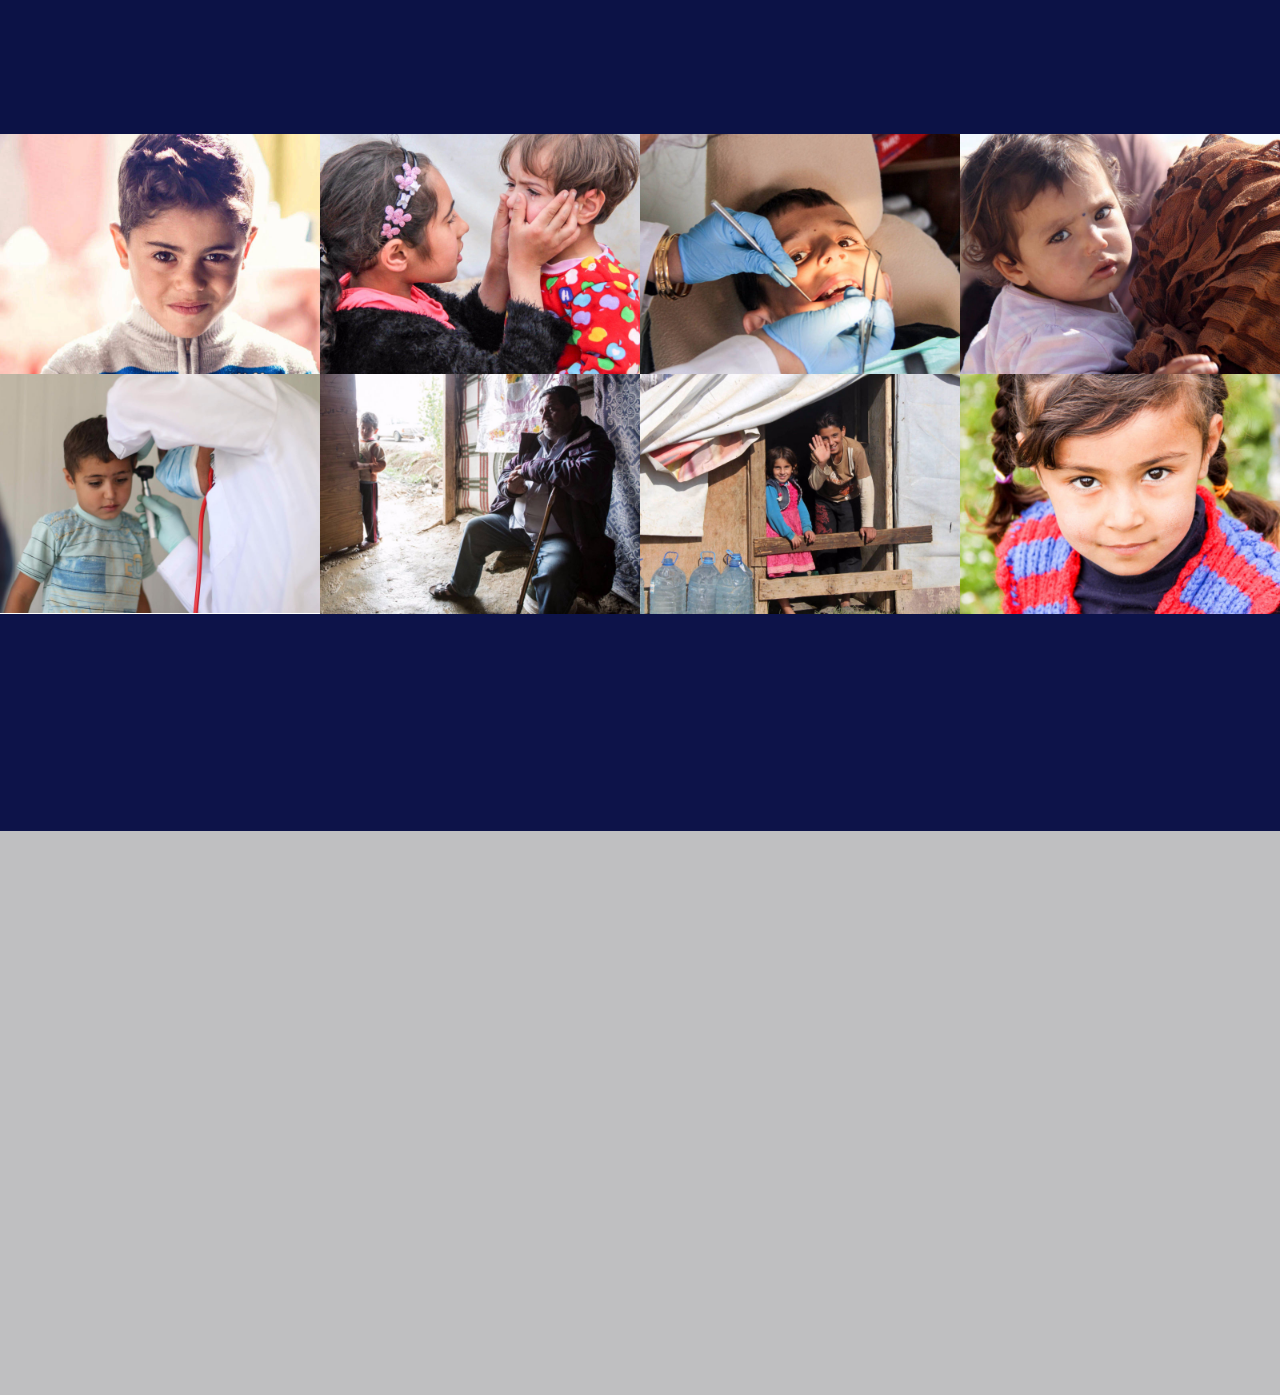
==== commit 2a65c86f: "Update DONATE Links" ====
--- a/index.html
+++ b/index.html
@@ -52,7 +52,7 @@
         </div>
         <div class="collapse navbar-collapse" id="navbarSupportedContent">
             <ul class="navbar-nav nav-dropdown" data-app-modern-menu="true"><li class="nav-item">
-                    <a class="nav-link link text-danger display-4" href="https://tyingvines.kindful.com/?campaign=1271598" target="_blank"><span class="mbrib-cash mbr-iconfont mbr-iconfont-btn" style="color: rgb(255, 255, 255);"></span>
+                    <a class="nav-link link text-danger display-4" href="https://tyingvines.kindful.com/?campaign=1175507" target="_blank"><span class="mbrib-cash mbr-iconfont mbr-iconfont-btn" style="color: rgb(255, 255, 255);"></span>
                         
                         Donate</a>
                 </li>
@@ -83,7 +83,7 @@
                     <p class="mbr-text mbr-fonts-style display-2"><strong>
                         Small Steps Change Lives</strong><br></p>
                 </div>
-                <div class="mbr-section-btn"><a class='btn btn-md btn-primary display-7' href="https://tyingvines.kindful.com/?campaign=1271598">Disaster Response: Morocco<br></a>
+                <div class="mbr-section-btn"><a class='btn btn-md btn-primary display-7' href="https://tyingvines.kindful.com/?campaign=1175507">DONATE<br></a>
                 <!--<a class='kindful-donate-btn btn btn-md btn-primary display-7' id='kindful-donate-btn-b9093b50-841c-4199-b150-0a9913761d56'>Donate Now<br></a>-->
                 <!--<script src='https://tyingvines.kindful.com/embeds/b9093b50-841c-4199-b150-0a9913761d56/init.js?type=button' data-styles-off='true' data-embed-id='b9093b50-841c-4199-b150-0a9913761d56' data-lookup-type='jquery-selector' data-lookup-value='#kindful-donate-btn-b9093b50-841c-4199-b150-0a9913761d56'></script>-->
                 </div>
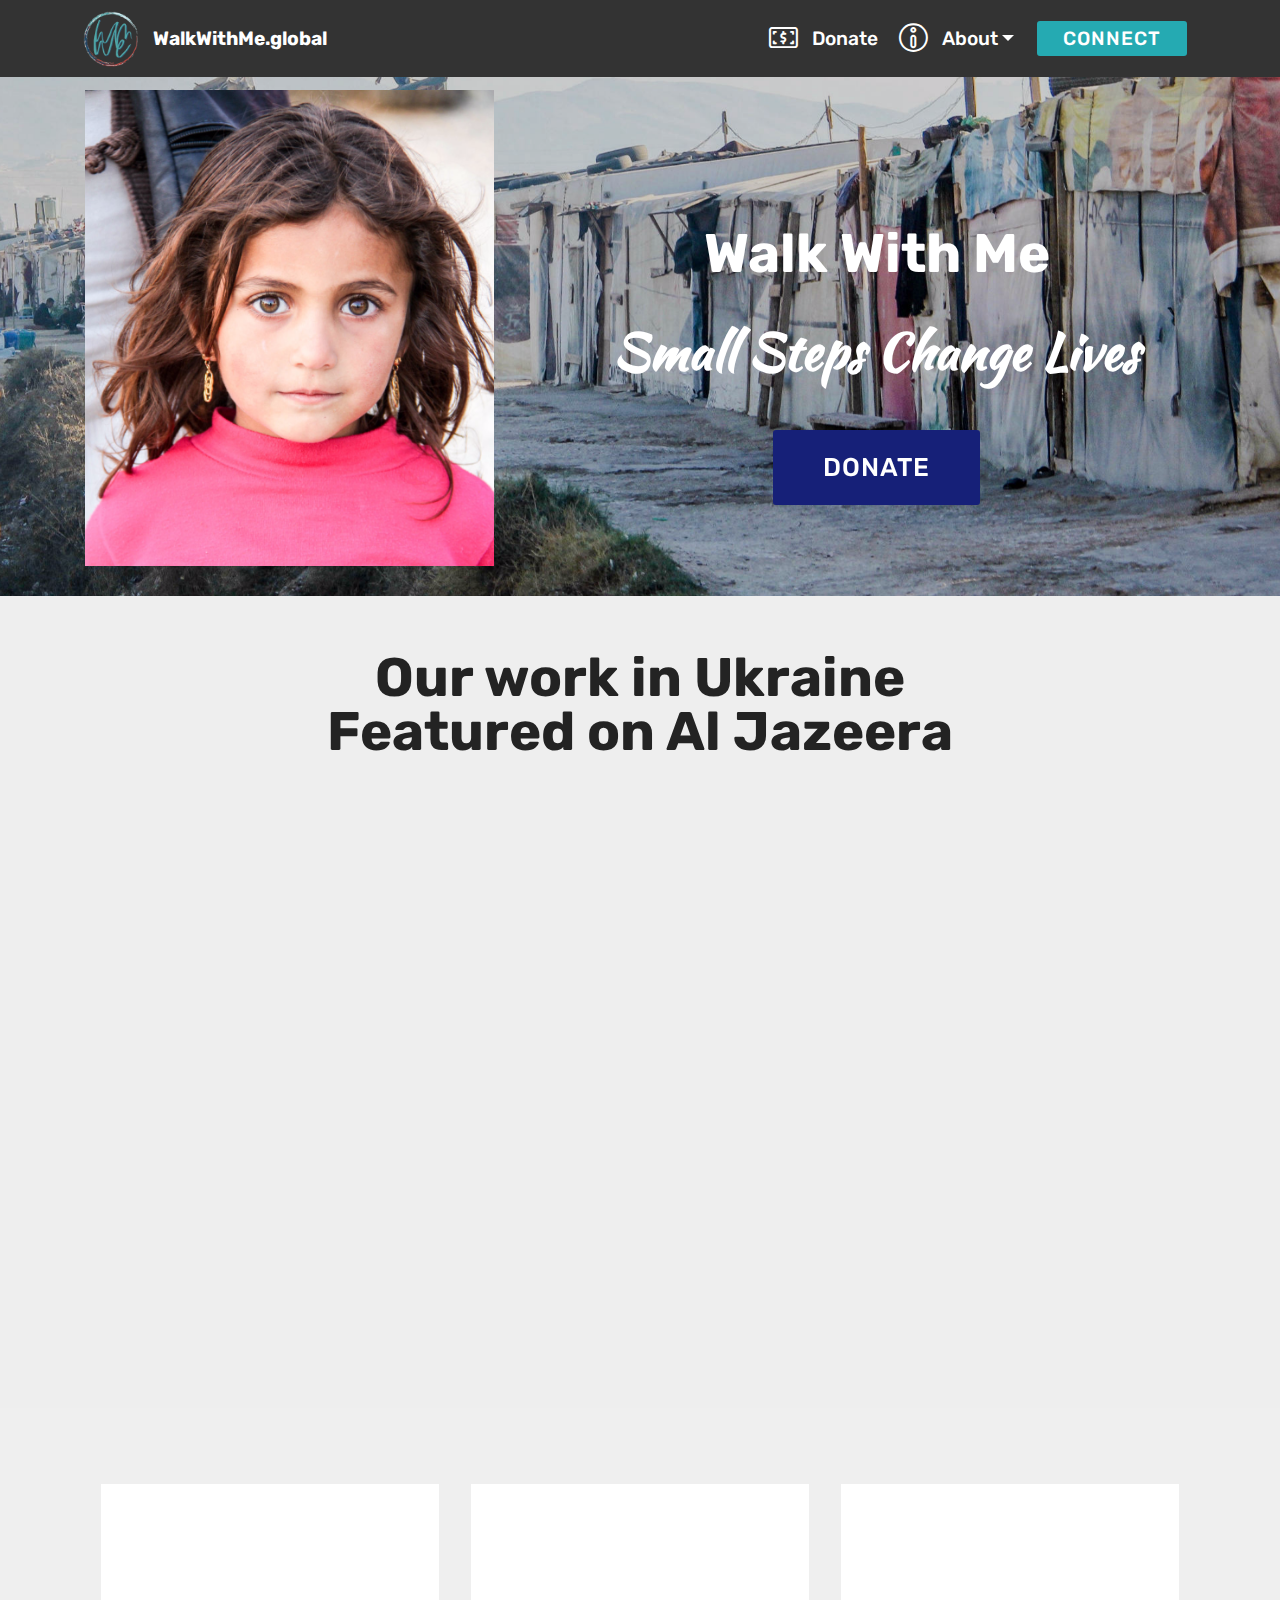
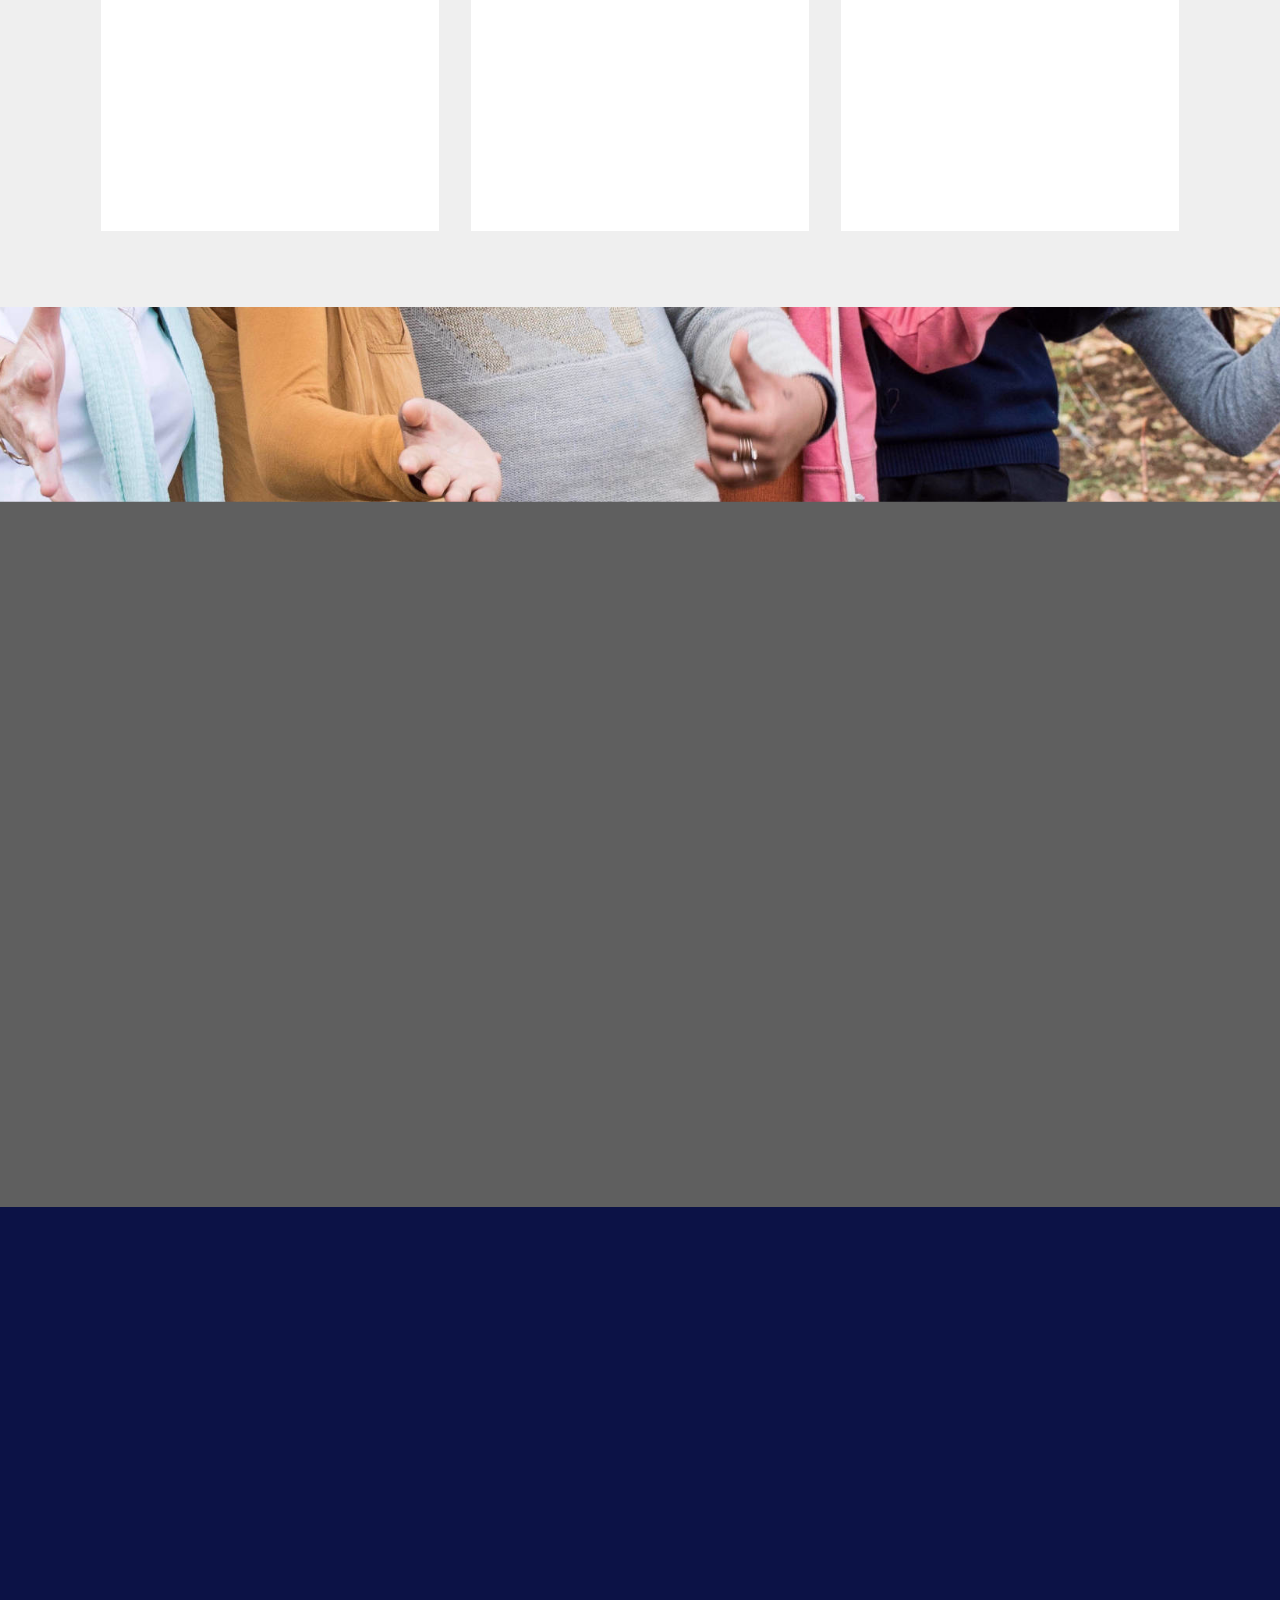
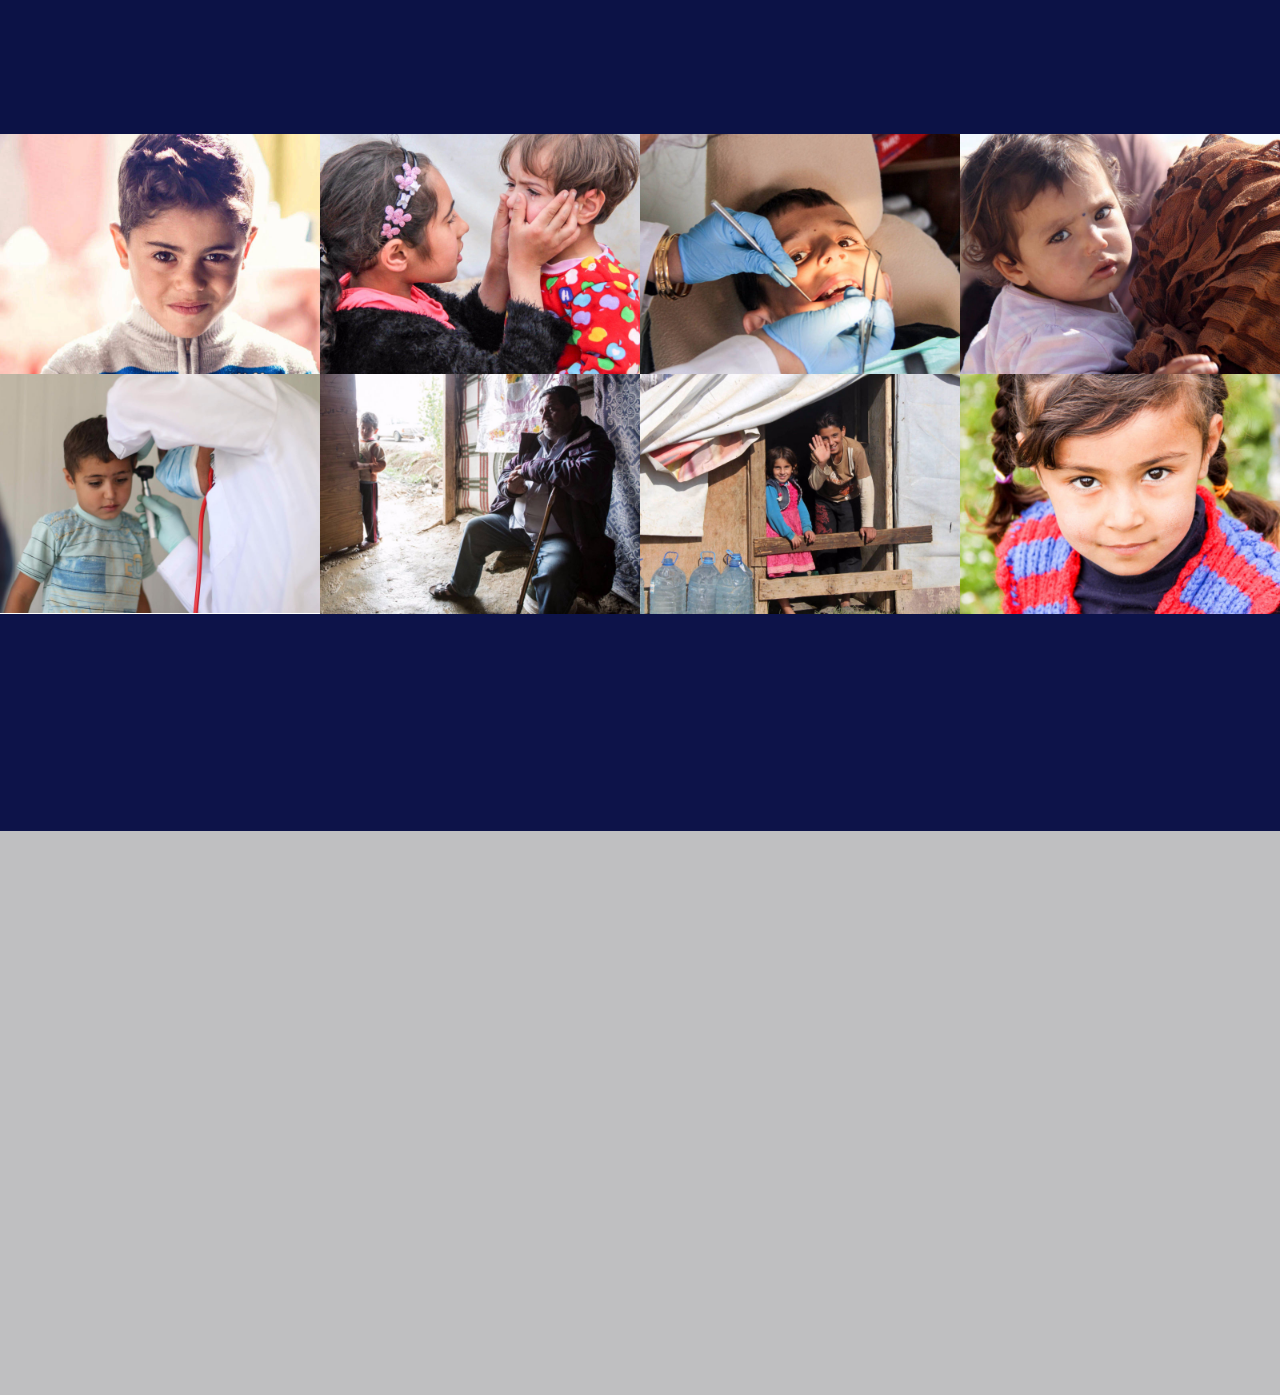
==== commit 0cd675b7: "Update index.html to remove blog link" ====
--- a/index.html
+++ b/index.html
@@ -56,7 +56,7 @@
                         
                         Donate</a>
                 </li>
-                <li class="nav-item dropdown"><a class="nav-link link text-danger dropdown-toggle display-4" href="index.html#content5-w" data-toggle="dropdown-submenu" aria-expanded="false"><span class="mbrib-info mbr-iconfont mbr-iconfont-btn"></span>About</a><div class="dropdown-menu"><a class="text-danger dropdown-item display-4" href="index.html#features3-s" aria-expanded="false">Our Work</a><a class="text-danger dropdown-item display-4" href="index.html#header10-1x" aria-expanded="false">Our Story</a><a class="text-danger dropdown-item display-4" href="ethos.html" aria-expanded="false">Our Ethos</a><a class="text-danger dropdown-item display-4" href="index.html#clients-2h">Our Partners</a></div></li><li class="nav-item"><a class="nav-link link text-danger display-4" href="https://blog.walkwithme.global" aria-expanded="false" target="_blank"><span class="mbri-edit mbr-iconfont mbr-iconfont-btn"></span>Blog</a></li></ul>
+                <li class="nav-item dropdown"><a class="nav-link link text-danger dropdown-toggle display-4" href="index.html#content5-w" data-toggle="dropdown-submenu" aria-expanded="false"><span class="mbrib-info mbr-iconfont mbr-iconfont-btn"></span>About</a><div class="dropdown-menu"><a class="text-danger dropdown-item display-4" href="index.html#features3-s" aria-expanded="false">Our Work</a><a class="text-danger dropdown-item display-4" href="index.html#header10-1x" aria-expanded="false">Our Story</a><a class="text-danger dropdown-item display-4" href="ethos.html" aria-expanded="false">Our Ethos</a><a class="text-danger dropdown-item display-4" href="index.html#clients-2h">Our Partners</a></div></li></ul>
             <div class="navbar-buttons mbr-section-btn"><a class="btn btn-sm btn-info display-4" href="index.html#social-buttons2-y">CONNECT</a></div>
         </div>
     </nav>
